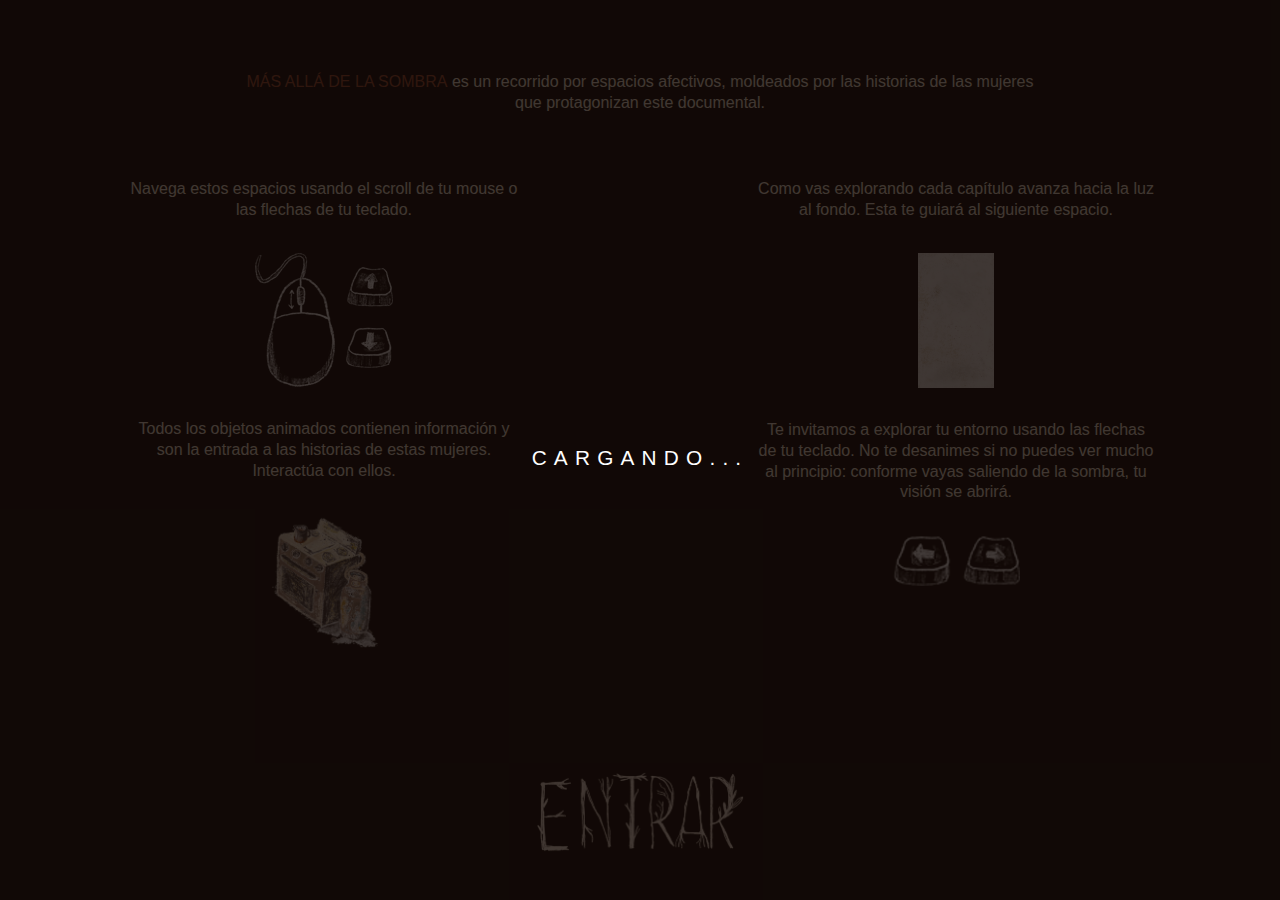
==== madls/index.html @ d893d67e "Add english v and links" ====
<!DOCTYPE html>
<html lang="es">

<head>
	<meta charset="UTF-8" />
	<meta name="viewport" content="width=device-width, initial-scale=1">
	<title>Más allá de la sombra</title>
	<link rel="shortcut icon" href="assets/imgs/favicon.ico" />
	<link rel="stylesheet" href="css/estilos.css?cache=4432431857" type="text/css">
	<!-- <link rel="stylesheet" href="css/pace-theme-big-counter.tmpl.css" type="text/css"> -->
	<script src="js/libs/handlebars-v2.0.0-min.js"></script>

	<meta name="theme-color" content="#592a1a">
	
	<!-- Código Analytics -->
</head>

<body class="js--body" id="masalladelasombra">

	<!-- Intro -->
	<!-- <div class="js--intro full intro">
		<div class="intro__block">
			<div class="intro__img">
				<figure>
					<img src="assets/imgs/img__esc-5--maguey--hover.gif" alt="Más allá de la sombra" class="">
				</figure>
			</div>
			<figcaption class="intro__description">
				<h1 class="intro__title">
					Más allá de la sombra
				</h1>
			</figcaption>
		</div>
		<div class="intro__nav">
			<button class="intro__btn js--intro--btn" data-seccion="instrucciones">
				Español
			</button>
			<a class="intro__btn" href="english.html">
				English
			</a>
		</div>
	</div> -->

	<!-- Intro -->
	<div class="js--intro full oculto atras intro">
	</div>

	<!-- Instrucciones -->
	<div class="js--page full visible page" data-page="instrucciones">
		<div class="instrucciones">
			<div class="instrucciones__bloque">
				<p><span class="instrucciones__titulo">MÁS ALLÁ DE LA SOMBRA</span> es un recorrido por espacios afectivos, moldeados por las historias de las mujeres que protagonizan este documental.</p>
			</div>
			<div class="instrucciones__bloque instrucciones__bloque--mitad">
				<p>Navega estos espacios usando el scroll de tu mouse o las flechas de tu teclado.</p>
				<figure>
					<img src="assets/imgs/img__instruc__mouse--1.png" alt="">
				</figure>
				<p>Todos los objetos animados contienen información y son la entrada a las historias de estas mujeres. Interactúa con ellos.</p>
				<figure>
					<img src="assets/imgs/img__instruc__estufa.gif" alt="">
				</figure>
			</div>
			<div class="instrucciones__bloque instrucciones__bloque--mitad">
				<p>Como vas explorando cada capítulo avanza hacia la luz al fondo. Esta te guiará al siguiente espacio.</p>
				<figure>
					<img src="assets/imgs/img__instruc__luz.gif" alt="">
				</figure>
				<p>Te invitamos a explorar tu entorno usando las flechas de tu teclado. No te desanimes si no puedes ver mucho al principio: conforme vayas saliendo de la sombra, tu visión se abrirá.</p>
				<figure>
					<img src="assets/imgs/img__instruc__mouse--2.png" alt="">
				</figure>
			</div>
			<div class="instrucciones__bloque">
				<button class="instrucciones__cerrar js--intro--btn" data-seccion="prologo">
					<img src="assets/imgs/img__instruc__entrar.png" alt="">
				</button>
			</div>
		</div>
	</div>

	<!-- Interface Escenas -->
	<div class="interface js--interface">
		<button class="inter__btn inter__btn--sound js--inter__btn--sound">
			<img
				src="assets/imgs/icon__sound.png"
				data-mute="assets/imgs/icon__sound.png"
				data-play="assets/imgs/icon__sound--play.png"
				alt="">
		</button>
		<button class="inter__btn inter__btn--fullscreen js--inter__btn--fullscreen">
			<img src="assets/imgs/icon__fullscreen.png" alt="">
		</button>
		<button class="inter__btn inter__btn--menu js--menu__btn">
			<img src="assets/imgs/icon__menu.png" alt="">
		</button>
		<a href="index.html" class="inter__btn inter__btn--logo">
			<img src="assets/imgs/logo--black.png" alt="Más allá de la sombra">
		</a>
	</div>
	
	<!-- Prólogo -->
	<div class="js--page full page" data-page="prologo">
		<div class="prologo js--escena" data-scena="prologo">
			<div class="prologo__slide js--prologo__slide" prologo-slide="1">
				<!-- <div class="prologo__bg">
					<video src="assets/videos/prologo.mp4" preload class="js--prologo__video"></video>
				</div> -->
				<div class="prologo__slide--1">
					<div class="prologo__slide__container">
						<div class="">
							<p class="prologo__title">
								Queride visitante
							</p>
							<p>Este documental es una experiencia inmersiva centrada en las historias de diez mujeres que han vivido y sobrevivido a la violencia de género en México. Dividido en capítulos, nos adentramos en el tejido mismo de sus experiencias, examinando los factores influyentes que dieron forma a sus trayectorias y desarrollaron su inquebrantable resistencia.</p>
						</div>
						<div class="">
							<p>Estas historias resuenan con urgencia en el contexto de la corrupción sistemática, los desafíos implacables planteados por el COVID-19, y las tasas alarmantemente altas de violencia de género. Elaborado en colaboración con estas valientes mujeres, nuestro documental se atreve a romper las ideas preconcebidas, evocando una <strong>empatía radical, fomentando la visibilidad y encendiendo un poderoso sentimiento de empoderamiento.</strong></p>
						</div>
					</div>
				</div>
				<div class="prologo__slide--2">
					<div class="prologo__slide__container">
						<p class="prologo__p--big">
							En México,
						</p>
						<p>
							la lucha contra la violencia de género es histórica. Con más de 11 mujeres asesinadas diariamente, el sistema jurídico ha demostrado ser incapaz de enfrentar este problema. La normalización de la violencia ha dejado a las mujeres vulnerables, sin que los perpetradores sean responsabilizados.
						</p>
					</div>
				</div>
				<div class="prologo__slide--3">
					<div class="prologo__slide__container">
						<p>
							Una incansable lucha feminista se ha estado construyendo durante décadas, pero alcanzó su punto máximo el 8 de marzo de 2020, cuando más de 80,000 mujeres salieron a las calles en protestaron por la violencia de género y el machismo estructural. Sin embargo, justo cuando este movimiento ganaba fuerza, surgió una nueva crisis: la pandemia del COVID-19.
						</p>
					</div>
				</div>
				<div class="prologo__slide--4">
					<div class="prologo__slide__container">
						<p>
							Las medidas de austeridad durante la pandemia afectaron a los cuidadores familiares, en su mayoría mujeres, aumentando el trabajo de cuidados y dificultando el acceso a la justicia y los recursos. Esto resultó en una epidemia de violencia de género sin precedentes en 2020.
						</p>
					</div>
				</div>
				<div class="prologo__slide--5">
					<div class="prologo__slide__container">
						<p>
							Estas son las historias de diez mujeres de diferentes partes de México. Sus testimonios comparten sus experiencias de violencia de género y resiliencia, desde su infancia hasta el presente. A pesar de los desafíos, estas mujeres se niegan a ser silenciadas y luchan por un futuro mejor para ellas y sus comunidades.
						</p>
					</div>
				</div>
				<button class="page__cerrar js--prologo--btn_skip oculto">
					Saltar Prólogo
				</button>
			</div>
		</div>
	</div>

	<!-- Video -->
	<div class="js--trailer full page" data-page="trailer">
		<div class="trailer">
			<!-- <button class="page__cerrar js--trailer--btn_video">
				Saltar trailer
			</button>
			<iframe src="https://player.vimeo.com/video/884644939?h=81514952c6&title=0&byline=0&portrait=0" width="100%" height="100%" frameborder="0" allow="autoplay; fullscreen; picture-in-picture" allowfullscreen id="trailer" class="trailer__video js--trailer__video"></iframe> -->
			<div class="trailer__titulo">
				<img src="assets/imgs/img__titulo--esp.gif">
				<button class="trailer__btn_titulo js--trailer--btn_titulo">
					Capítulo 1
				</button>
			</div>
		</div>
	</div>
	 
	<!-- Regresar " oculto " cuando se muestren las demás secciones -->
	<div id="interactivo" class="js--interactivo interactivo oculto">
		<section class="body" data-scena="ep_one">
			<!-- Quitar " visible " cuando se muestren las demás secciones -->
			<!-- Episode One -->
			<div class="scene js--escena" data-scena="ep_one">
				<div class="esc-1--front"></div>
				<div class="esc-1--floor"></div>

				<!-- img__esc-1--puerta -->
				<figure class="imagen js--imagen imagen--esc-1--puerta">
					<button class="">
						<img
							src="assets/imgs/img__esc-1--puerta.gif"
							class=""
							>
					</button>
				</figure>
				<!-- Btn salida -->
				<button class="imagen imagen--esc-1--exit js--escene--exit"
					data-sound="ep_one_cortinas"
					data-scena="ep_two"
				></button>
				<!--  -->

				<!-- img__esc-1--religion -->
				<figure class="imagen js--imagen imagen--esc-1--religion">
					<button
						class="js--btn"
						data-modal="esc-1--religion"
						data-tooltip="esc-1--religion">
						<img
							src="assets/imgs/img__esc-1--religion.gif"
							data-fijo="assets/imgs/img__esc-1--religion.gif"
							data-hover="assets/imgs/img__esc-1--religion--hover.gif"
							class="js--gif"
							data-sound="ep_one_grieta"
							>
					</button>
				</figure>
				<!-- img__esc-1--zapatos -->
				<figure class="imagen js--imagen imagen--esc-1--zapatos">
					<button class="">
						<img
							src="assets/imgs/img__esc-1--zapatos.png"
							class=""
							>
					</button>
				</figure>
				<!-- img__esc-1--botella-rota -->
				<figure class="imagen js--imagen imagen--esc-1--botella-rota">
					<button class="">
						<img
							src="assets/imgs/img__esc-1--botella-rota.png"
							class=""
							>
					</button>
				</figure>
				<!-- img__esc-1--estufa -->
				<figure class="imagen js--imagen imagen--esc-1--estufa">
					<button
						class="js--btn"
						data-modal="esc-1--prueba"
						data-tooltip="esc-1--estufa">
						<img
							src="assets/imgs/img__esc-1--estufa.gif"
							data-fijo="assets/imgs/img__esc-1--estufa.gif"
							data-hover="assets/imgs/img__esc-1--estufa--hover.gif"
							class="js--gif"
							data-sound="ep_one_fuego"
							>
					</button>
				</figure>
				<!-- img__esc-1--muneca -->
				<figure class="imagen js--imagen imagen--esc-1--muneca">
					<button
						class="js--btn"
						data-modal="esc-1--muneca"
						data-tooltip="esc-1--muneca">
						<img
							src="assets/imgs/img__esc-1--muneca.gif"
							data-fijo="assets/imgs/img__esc-1--muneca.gif"
							data-hover="assets/imgs/img__esc-1--muneca--hover.gif"
							class="js--gif"
							data-sound="ep_one_muneca"
							>
					</button>
				</figure>
				<!-- img__esc-1--silla
				<figure class="imagen js--imagen imagen--esc-1--silla">
					<button class="">
						<img
							src="assets/imgs/img__esc-1--silla.png"
							class=""
							>
					</button>
				</figure> -->
				<!-- img__esc-1--carritos -->
				<figure class="imagen js--imagen imagen--esc-1--carritos">
					<button class="">
						<img
							src="assets/imgs/img__esc-1--carritos.png"
							class=""
							>
					</button>
				</figure>
				<!-- img__esc-1--mesa -->
				<figure class="imagen js--imagen imagen--esc-1--mesa">
					<button class="">
						<img
							src="assets/imgs/img__esc-1--mesa.png"
							class=""
							>
					</button>
				</figure>
				<!-- img__esc-1--foco -->
				<figure class="imagen js--imagen imagen--esc-1--foco">
					<button class="">
						<img
							src="assets/imgs/img__esc-1--foco.png"
							class=""
							>
					</button>
				</figure>
				<!-- img__esc-1--botellas -->
				<figure class="imagen js--imagen imagen--esc-1--botellas">
					<button
						class="js--btn"
						data-modal="esc-1--botellas"
						data-tooltip="esc-1--botellas">
						<img
							src="assets/imgs/img__esc-1--botellas.gif"
							data-fijo="assets/imgs/img__esc-1--botellas.gif"
							data-hover="assets/imgs/img__esc-1--botellas--hover.gif"
							class="js--gif"
							data-sound="ep_one_copa"
							>
					</button>
				</figure>
				<!-- img__esc-1--jarron -->
				<figure class="imagen js--imagen imagen--esc-1--jarron">
					<button class="">
						<img
							src="assets/imgs/img__esc-1--jarron.png"
							class=""
							>
					</button>
				</figure>

				<div class="esc-1--ceiling"></div>
				<div class="esc-1--wall-left"></div>
				<div class="esc-1--wall-right"></div>
				<div class="esc-1--background-left"></div>
				<!-- Intro de la escena -->
				<button class="esc-1--intro scene__intro js--btn"
					data-tooltip="esc-1--ep_one"
					data-sound="ep_one_cortinas"
				>
					<img
						src="assets/imgs/img__esc-1--cortina.gif"
						class=""
						>
				</button>
				<!--  -->
				<div class="esc-1--cover scene__cover visible">
					<figure class="scene__cover__container">
						<img src="assets/imgs/img__esc-1--muneca--hover.gif" alt="">
						<figcaption>
							<h2 class="scene__title">
								Infancia y violencia intrafamiliar
							</h2>
							<p class="scene__description">
								
							</p>
						</figcaption>
					</figure>
				</div>
			</div>
			<!-- Episode Two -->
			<div class="scene js--escena" data-scena="ep_two">
				<div class="esc-2--front"></div>
				<div class="esc-2--floor"></div>

				<!-- Btn salida -->
				<button class="imagen imagen--esc-2--exit js--escene--exit"
					data-sound="ep_two_cortinas"
					data-scena="ep_three"
				></button>
				<!--  -->

				<!-- img__esc-2--cama -->
				<figure class="imagen js--imagen imagen--esc-2--cama">
					<button class="">
						<img
							src="assets/imgs/img__esc-2--cama-arriba.png"
							class=""
							>
					</button>
				</figure>
				<!-- img__esc-2--ropa_1
				<figure class="imagen js--imagen imagen--esc-2--ropa_1">
					<button class="">
						<img
							src="assets/imgs/img__esc-2--ropa_1.png"
							class=""
							>
					</button>
				</figure> -->
				<!-- img__esc-2--cama-frente -->
				<figure class="imagen js--imagen imagen--esc-2--cama-frente">
					<button class="">
						<img
							src="assets/imgs/img__esc-2--cama-frente.png"
							class=""
							>
					</button>
				</figure>
				<!-- img__esc-2--cama-cojines -->
				<figure class="imagen js--imagen imagen--esc-2--cama-cojines">
					<button class="">
						<img
							src="assets/imgs/img__esc-2--cama-cojines.png"
							class=""
							>
					</button>
				</figure>
				<!-- img__esc-2--cama-cojines-1 -->
				<figure class="imagen js--imagen imagen--esc-2--cama-cojines-1">
					<button class="">
						<img
							src="assets/imgs/img__esc-2--cama-cojines-1.png"
							class=""
							>
					</button>
				</figure>
				<!-- img__esc-2--mesa--1 -->
				<figure class="imagen js--imagen imagen--esc-2--mesa--1">
					<button class="">
						<img
							src="assets/imgs/img__esc-2--mesa--1.png"
							class=""
							>
					</button>
				</figure>
				<!-- img__esc-2--mesa--2 -->
				<figure class="imagen js--imagen imagen--esc-2--mesa--2">
					<button class="">
						<img
							src="assets/imgs/img__esc-2--mesa--2.png"
							class=""
							>
					</button>
				</figure>

				<!-- img__esc-2--cortina -->
				<figure class="imagen js--imagen imagen--esc-2--cortina">
					<button
						class="js--btn"
						data-modal="esc-1--prueba"
						data-tooltip="esc-2--espectadores">
						<img
							src="assets/imgs/img__esc-2--cortina.gif"
							data-fijo="assets/imgs/img__esc-2--cortina.gif"
							data-hover="assets/imgs/img__esc-2--cortina--hover.gif"
							class="js--gif"
							data-sound="ep_two_cortina"
							>
					</button>
				</figure>

				<!-- img__esc-2--celular -->
				<figure class="imagen js--imagen imagen--esc-2--celular">
					<button
						class="js--btn"
						data-modal="esc-1--prueba"
						data-tooltip="esc-2--celotipia">
						<img
							src="assets/imgs/img__esc-2--celular.gif"
							data-fijo="assets/imgs/img__esc-2--celular.gif"
							data-hover="assets/imgs/img__esc-2--celular--hover.gif"
							class="js--gif"
							data-sound="ep_two_celular"
							>
					</button>
				</figure>
				<!-- img__esc-2--cristo -->
				<figure class="imagen js--imagen imagen--esc-2--cristo">
					<button
						class="js--btn"
						data-modal="esc-1--prueba"
						data-tooltip="esc-2--religion">
						<img
							src="assets/imgs/img__esc-2--cristo.gif"
							data-fijo="assets/imgs/img__esc-2--cristo.gif"
							data-hover="assets/imgs/img__esc-2--cristo--hover.gif"
							class="js--gif"
							data-sound="ep_two_cristo"
							>
					</button>
				</figure>
				<!-- img__esc-2--cuna -->
				<figure class="imagen js--imagen imagen--esc-2--cuna">
					<button
						class="js--btn"
						data-modal="esc-1--prueba"
						data-tooltip="esc-2--hijes">
						<img
							src="assets/imgs/img__esc-2--cuna.gif"
							data-fijo="assets/imgs/img__esc-2--cuna.gif"
							data-hover="assets/imgs/img__esc-2--cuna--hover.gif"
							class="js--gif"
							data-sound="ep_two_cuna"
							>
					</button>
				</figure>
				<!-- img__esc-2--plancha -->
				<figure class="imagen js--imagen imagen--esc-2--plancha">
					<button
						class="js--btn"
						data-modal="esc-1--prueba"
						data-tooltip="esc-2--roles">
						<img
							src="assets/imgs/img__esc-2--plancha.gif"
							data-fijo="assets/imgs/img__esc-2--plancha.gif"
							data-hover="assets/imgs/img__esc-2--plancha--hover.gif"
							class="js--gif"
							data-sound="ep_two_plancha"
							>
					</button>
				</figure>
				<!-- img__esc-2--tocador -->
				<figure class="imagen js--imagen imagen--esc-2--tocador">
					<button
						class="js--btn"
						data-modal="esc-1--prueba"
						data-tooltip="esc-2--autoestima">
						<img
							src="assets/imgs/img__esc-2--tocador.gif"
							data-fijo="assets/imgs/img__esc-2--tocador.gif"
							data-hover="assets/imgs/img__esc-2--tocador--hover.gif"
							class="js--gif"
							data-sound="ep_two_espejo"
							>
					</button>
				</figure>

				<!-- img__esc-2--ventlador -->
				<!-- Intro de la escena -->
				<figure class="imagen js--imagen imagen--esc-2--ventlador">
					<button class="js--btn"
						data-tooltip="esc-2--ep_two"
						data-sound="">
						<img
							src="assets/imgs/img__esc-2--ventlador.gif"
							class=""
							>
					</button>
				</figure>

				<div class="esc-2--ceiling"></div>
				<div class="esc-2--wall-left"></div>
				<div class="esc-2--wall-right"></div>
				<div class="esc-2--background-left"></div>
				<!--  -->
				<div class="esc-2--cover scene__cover visible">
					<button class="page__cerrar js--escene--exit" data-scena="ep_one">
						Regresar
					</button>
					<figure class="scene__cover__container">
						<img src="assets/imgs/img__esc-2--celular.gif" alt="">
						<figcaption>
							<h2 class="scene__title">
								Violencia en la pareja
							</h2>
						</figcaption>
					</figure>
				</div>
			</div>
			<!-- Episode Three -->
			<div class="scene js--escena" data-scena="ep_three">
				<div class="esc-3--background-front"></div>
				<div class="esc-3--front"></div>
				<div class="esc-3--floor"></div>

				<!-- Btn salida -->
				<button class="imagen imagen--esc-3--exit js--escene--exit"
					data-sound=""
					data-scena="ep_four"
				></button>
				<!--  -->
				
				<!-- img__esc-3--tribuna-patas -->
				<figure class="imagen js--imagen imagen--esc-3--tribuna-patas">
					<button class="">
						<img
							src="assets/imgs/img__esc-3--tribuna-patas.jpg"
							class=""
							>
					</button>
				</figure>
				<!-- img__esc-3--catre_lado -->
				<figure class="imagen js--imagen imagen--esc-3--catre_lado">
					<button class="">
						<img
							src="assets/imgs/img__esc-3--catre_lado.png"
							class=""
							>
					</button>
				</figure>
				<!-- img__esc-3--catre-base -->
				<figure class="imagen js--imagen imagen--esc-3--catre-base">
					<button class="">
						<img
							src="assets/imgs/img__esc-3--catre-base.jpg"
							class=""
							>
					</button>
				</figure>
				<!-- img__esc-3--catre-base1 -->
				<figure class="imagen js--imagen imagen--esc-3--catre-base1">
					<button class="">
						<img
							src="assets/imgs/img__esc-3--catre-base1.png"
							class=""
							>
					</button>
				</figure>

				<!-- img__esc-3--catre_frente
				<figure class="imagen js--imagen imagen--esc-3--catre_frente">
					<button class="">
						<img
							src="assets/imgs/img__esc-3--catre_frente.png"
							class=""
							>
					</button>
				</figure>
				 -->
				<!-- img__esc-3--cojines -->
				<figure class="imagen js--imagen imagen--esc-3--cojines">
					<button class="">
						<img
							src="assets/imgs/img__esc-3--cojines.png"
							class=""
							>
					</button>
				</figure>
				<!-- img__esc-3--escritorio-base -->
				<figure class="imagen js--imagen imagen--esc-3--escritorio-base">
					<button class="">
						<img
							src="assets/imgs/img__esc-3--escritorio-base.jpg"
							class=""
							>
					</button>
				</figure>
				<!-- img__esc-3--escritorio-patas -->
				<figure class="imagen js--imagen imagen--esc-3--escritorio-patas">
					<button class="">
						<img
							src="assets/imgs/img__esc-3--escritorio-patas.png"
							class=""
							>
					</button>
				</figure>
				<!-- img__esc-3--escritorio-patas-1 -->
				<figure class="imagen js--imagen imagen--esc-3--escritorio-patas-1">
					<button class="">
						<img
							src="assets/imgs/img__esc-3--escritorio-patas.png"
							class=""
							>
					</button>
				</figure>
				<!-- img__esc-3--tribuna-base -->
				<figure class="imagen js--imagen imagen--esc-3--tribuna-base">
					<button class="">
						<img
							src="assets/imgs/img__esc-3--tribuna-base.jpg"
							class=""
							>
					</button>
				</figure>
				<!-- img__esc-3--tribuna-frente -->
				<figure class="imagen js--imagen imagen--esc-3--tribuna-frente">
					<button class="">
						<img
							src="assets/imgs/img__esc-3--tribuna-frente.jpg"
							class=""
							>
					</button>
				</figure>

				<!-- img__esc-3--extintor -->
				<figure class="imagen js--imagen imagen--esc-3--extintor">
					<button class="">
						<img
							src="assets/imgs/img__esc-3--extintor.png"
							class=""
							>
					</button>
				</figure>
				<!-- img__esc-3--gaviotas -->
				<figure class="imagen js--imagen imagen--esc-3--gaviotas">
					<button class="">
						<img
							src="assets/imgs/img__esc-3--gaviotas.gif"
							class=""
							>
					</button>
				</figure>
				<!-- img__esc-3--hongos-1 -->
				<figure class="imagen js--imagen imagen--esc-3--hongos-1">
					<button class="">
						<img
							src="assets/imgs/img__esc-3--hongos-1.png"
							class=""
							>
					</button>
				</figure>
				<!-- img__esc-3--hongos-2 -->
				<figure class="imagen js--imagen imagen--esc-3--hongos-2">
					<button class="">
						<img
							src="assets/imgs/img__esc-3--hongos-2.png"
							class=""
							>
					</button>
				</figure>
				<!-- img__esc-3--hongos-3 -->
				<figure class="imagen js--imagen imagen--esc-3--hongos-3">
					<button class="">
						<img
							src="assets/imgs/img__esc-3--hongos-3.png"
							class=""
							>
					</button>
				</figure>
				<!-- img__esc-3--hongos-4 -->
				<figure class="imagen js--imagen imagen--esc-3--hongos-4">
					<button class="">
						<img
							src="assets/imgs/img__esc-3--hongos-4.png"
							class=""
							>
					</button>
				</figure>
				<!-- img__esc-3--hongos-5 -->
				<figure class="imagen js--imagen imagen--esc-3--hongos-5">
					<button class="">
						<img
							src="assets/imgs/img__esc-3--hongos-5.png"
							class=""
							>
					</button>
				</figure>
				<!-- img__esc-3--hongos-6 -->
				<figure class="imagen js--imagen imagen--esc-3--hongos-6">
					<button class="">
						<img
							src="assets/imgs/img__esc-3--hongos-6.png"
							class=""
							>
					</button>
				</figure>
				<!-- img__esc-3--hongos-7 -->
				<figure class="imagen js--imagen imagen--esc-3--hongos-7">
					<button class="">
						<img
							src="assets/imgs/img__esc-3--hongos-7.png"
							class=""
							>
					</button>
				</figure>
				<!-- img__esc-3--hongos-8 -->
				<figure class="imagen js--imagen imagen--esc-3--hongos-8">
					<button class="">
						<img
							src="assets/imgs/img__esc-3--hongos-8.png"
							class=""
							>
					</button>
				</figure>
				<!-- img__esc-3--hongos-9 -->
				<figure class="imagen js--imagen imagen--esc-3--hongos-9">
					<button class="">
						<img
							src="assets/imgs/img__esc-3--hongos-9.png"
							class=""
							>
					</button>
				</figure>
				<!-- img__esc-3--hongos-10 -->
				<figure class="imagen js--imagen imagen--esc-3--hongos-10">
					<button class="">
						<img
							src="assets/imgs/img__esc-3--hongos-10.png"
							class=""
							>
					</button>
				</figure>
				<!-- img__esc-3--hongos-11 -->
				<figure class="imagen js--imagen imagen--esc-3--hongos-11">
					<button class="">
						<img
							src="assets/imgs/img__esc-3--hongos-5.png"
							class=""
							>
					</button>
				</figure>
				<!-- img__esc-3--hongos-12 -->
				<figure class="imagen js--imagen imagen--esc-3--hongos-12">
					<button class="">
						<img
							src="assets/imgs/img__esc-3--hongos-6.png"
							class=""
							>
					</button>
				</figure>
				<!-- img__esc-3--diablito -->
				<figure class="imagen js--imagen imagen--esc-3--diablito">
					<button class="">
						<img
							src="assets/imgs/img__esc-3--diablito.png"
							class=""
							>
					</button>
				</figure>
				<!-- img__esc-3--papeles-cuerda -->
				<figure class="imagen js--imagen imagen--esc-3--papeles-cuerda">
					<button class="">
						<img
							src="assets/imgs/img__esc-3--papeles-cuerda.png"
							class=""
							>
					</button>
				</figure>

				<!-- img__esc-3--alerta -->
				<figure class="imagen js--imagen imagen--esc-3--alerta">
					<button class="js--btn"
						data-tooltip="esc-3--ep_three"
						data-sound="">
						<img
							src="assets/imgs/img__esc-3--alerta.gif"
							class=""
							>
					</button>
				</figure>
				

				<!-- img__esc-3--compu -->
				<figure class="imagen js--imagen imagen--esc-3--compu">
					<button
						class="js--btn"
						data-modal=""
						data-tooltip="esc-3--compu">
						<img
							src="assets/imgs/img__esc-3--compu.gif"
							data-fijo="assets/imgs/img__esc-3--compu.gif"
							data-hover="assets/imgs/img__esc-3--compu--hover.gif"
							class="js--gif"
							data-sound="ep_three_redes_sociales"
							>
					</button>
				</figure>
				<!-- img__esc-3--bolillo -->
				<figure class="imagen js--imagen imagen--esc-3--bolillo">
					<button
						class="js--btn"
						data-modal=""
						data-tooltip="esc-3--bolillo">
						<img
							src="assets/imgs/img__esc-3--bolillo.gif"
							data-fijo="assets/imgs/img__esc-3--bolillo.gif"
							data-hover="assets/imgs/img__esc-3--bolillo--hover.gif"
							class="js--gif"
							data-sound="ep_three_pan"
							>
					</button>
				</figure>
				<!-- img__esc-3--mazo -->
				<figure class="imagen js--imagen imagen--esc-3--mazo">
					<button
						class="js--btn"
						data-modal=""
						data-tooltip="esc-3--mazo">
						<img
							src="assets/imgs/img__esc-3--mazo.gif"
							data-fijo="assets/imgs/img__esc-3--mazo.gif"
							data-hover="assets/imgs/img__esc-3--mazo--hover.gif"
							class="js--gif"
							data-sound="ep_three_mazo"
							>
					</button>
				</figure>
				<!-- img__esc-3--papeles -->
				<figure class="imagen js--imagen imagen--esc-3--papeles">
					<button
						class="js--btn"
						data-modal=""
						data-tooltip="esc-3--papeles">
						<img
							src="assets/imgs/img__esc-3--papeles.gif"
							data-fijo="assets/imgs/img__esc-3--papeles.gif"
							data-hover="assets/imgs/img__esc-3--papeles--hover.gif"
							class="js--gif"
							data-sound="ep_three_billetes"
							>
					</button>
				</figure>
				

				<div class="esc-3--ceiling"></div>
				<div class="esc-3--wall-left"></div>
				<div class="esc-3--wall-right"></div>

				<div class="esc-3--halls-1"></div>
				<div class="esc-3--halls-2"></div>
				<div class="esc-3--halls-3"></div>
				<div class="esc-3--halls-4"></div>
				<div class="esc-3--halls-5"></div>
				<div class="esc-3--halls-6"></div>
				<div class="esc-3--division-left"></div>
				<div class="esc-3--division-right"></div>

				<div class="esc-3--cover scene__cover visible js--esc-3--cover">
					<button class="page__cerrar js--escene--exit" data-scena="ep_two">
						Regresar
					</button>
					<figure class="scene__cover__container">
						<img src="assets/imgs/img__esc-3--mazo.gif" alt="">
						<figcaption>
							<h2 class="scene__title">
								Violencia Institucional
							</h2>
						</figcaption>
					</figure>
				</div>
			</div>
			<!-- Episode Four -->
			<div class="scene js--escena" data-scena="ep_four">
				<div class="esc-4--background-front"></div>
				<div class="esc-4--front"></div>
				<div class="esc-4--floor"></div>

				<!-- Btn salida -->
				<button class="imagen imagen--esc-4--exit js--escene--exit"
					data-sound="ep_four_flores"
					data-scena="ep_five"
				></button>
				<!--  -->
				<!-- img__esc-4--sillas -->
				<figure class="imagen js--imagen imagen--esc-4--sillas">
					<button class="">
						<img
							src="assets/imgs/img__esc-4--sillas.png"
							class=""
							>
					</button>
				</figure>
				<!-- img__esc-4--sillas_1 -->
				<figure class="imagen js--imagen imagen--esc-4--sillas_1">
					<button class="">
						<img
							src="assets/imgs/img__esc-4--sillas_1.png"
							class=""
							>
					</button>
				</figure>
				<!-- img__esc-4--sillas_2 -->
				<figure class="imagen js--imagen imagen--esc-4--sillas_2">
					<button class="">
						<img
							src="assets/imgs/img__esc-4--sillas_2.png"
							class=""
							>
					</button>
				</figure>
				<!-- img__esc-4--sillas_3 -->
				<figure class="imagen js--imagen imagen--esc-4--sillas_3">
					<button class="">
						<img
							src="assets/imgs/img__esc-4--sillas_3.png"
							class=""
							>
					</button>
				</figure>
				<!-- img__esc-4--sillas_4 -->
				<figure class="imagen js--imagen imagen--esc-4--sillas_4">
					<button class="">
						<img
							src="assets/imgs/img__esc-4--sillas_4.png"
							class=""
							>
					</button>
				</figure>

				<!-- img__esc-4--pasto -->
				<figure class="imagen js--imagen imagen--esc-4--pasto">
					<button class="">
						<img
							src="assets/imgs/img__esc-4--pasto.png"
							class=""
							>
					</button>
				</figure>

				<!-- img__esc-4--mesita -->
				<figure class="imagen js--imagen imagen--esc-4--mesita">
					<button class="">
						<img
							src="assets/imgs/img__esc-4--mesita.png"
							class=""
							>
					</button>
				</figure>


				<!-- img__esc-4--arbol -->
				<figure class="imagen js--imagen imagen--esc-4--arbol">
					<button class="js--btn"
						data-tooltip="esc-4--ep_four"
						data-sound="ep_four_arbol">
						<img
							src="assets/imgs/img__esc-4--arbol.gif"
							class=""
							>
					</button>
				</figure>

				<!-- img__esc-4--flores -->
				<figure class="imagen js--imagen imagen--esc-4--flores">
					<button
						class="js--btn"
						data-modal="esc-1--prueba"
						data-tooltip="esc-4--flores">
						<img
							src="assets/imgs/img__esc-4--flores.gif"
							data-fijo="assets/imgs/img__esc-4--flores.gif"
							data-hover="assets/imgs/img__esc-4--flores--hover.gif"
							class="js--gif"
							data-sound="ep_four_flores"
							>
					</button>
				</figure>
				<!-- img__esc-4--globos -->
				<figure class="imagen js--imagen imagen--esc-4--globos">
					<button
						class="js--btn"
						data-modal="esc-1--prueba"
						data-tooltip="esc-4--globos">
						<img
							src="assets/imgs/img__esc-4--globos.gif"
							data-fijo="assets/imgs/img__esc-4--globos.gif"
							data-hover="assets/imgs/img__esc-4--globos--hover.gif"
							class="js--gif"
							data-sound="ep_four_globo"
							>
					</button>
				</figure>
				<!-- img__esc-4--papel -->
				<figure class="imagen js--imagen imagen--esc-4--papel">
					<button
						class="js--btn"
						data-modal="esc-1--prueba"
						data-tooltip="esc-4--papel">
						<img
							src="assets/imgs/img__esc-4--papel.gif"
							data-fijo="assets/imgs/img__esc-4--papel.gif"
							data-hover="assets/imgs/img__esc-4--papel--hover.gif"
							class="js--gif"
							data-sound="ep_four_papel"
							>
					</button>
				</figure>
				<!-- img__esc-4--quetzal -->
				<figure class="imagen js--imagen imagen--esc-4--quetzal">
					<button
						class="js--btn"
						data-modal="esc-1--prueba"
						data-tooltip="esc-4--quetzal">
						<img
							src="assets/imgs/img__esc-4--quetzal.gif"
							data-fijo="assets/imgs/img__esc-4--quetzal.gif"
							data-hover="assets/imgs/img__esc-4--quetzal--hover.gif"
							class="js--gif"
							data-sound="ep_four_quetzal"
							>
					</button>
				</figure>

				<div class="esc-4--background-right"></div>
				<div class="esc-4--ceiling"></div>
				<div class="esc-4--wall-left"></div>
				<div class="esc-4--wall-right"></div>

				<div class="esc-4--cover scene__cover visible js--esc-4--cover">
					<button class="page__cerrar js--escene--exit" data-scena="ep_three">
						Regresar
					</button>
					<figure class="scene__cover__container">
						<img src="assets/imgs/img__esc-4--globos.gif" alt="">
						<figcaption>
							<h2 class="scene__title">
								SISTEMAS ORGANIZADOS DE APOYO INSTITUCIONAL
							</h2>
						</figcaption>
					</figure>
				</div>
			</div>
			<!-- Episode Five -->
			<div class="scene js--escena" data-scena="ep_five">
				<div class="esc-5--background-front"></div>
				<div class="esc-5--front"></div>
				<div class="esc-5--floor"></div>

				<!-- Btn salida -->
				<!--  -->
				<button class="imagen imagen--esc-5--exit js--escene--exit"
					data-sound="ep_five_cortinas"
					data-scena="ep_six"
				></button>
				<!-- <a class="imagen imagen--esc-5--exit" href="index.html"></a> -->
				<!--  -->

				<!-- img__esc-5--fogata -->
				<figure class="imagen js--imagen imagen--esc-5--fogata">
					<button class="js--btn"
						data-tooltip="esc-5--ep_five"
						data-sound="ep_five_fogata">
						<img
							src="assets/imgs/img__esc-5--fogata.gif"
							class=""
							>
					</button>
				</figure>
				<!-- img__esc-5--fogata-chispas -->
				<figure class="imagen js--imagen imagen--esc-5--fogata-chispas">
					<button class="">
						<img
							src="assets/imgs/img__esc-5--fogata-chispas.gif"
							class=""
							>
					</button>
				</figure>
				<!-- img__esc-5--piedras -->
				<figure class="imagen js--imagen imagen--esc-5--piedras js--temazcal temazcal">
					<button class="">
						<img
							src="assets/imgs/img__esc-5--piedras.png"
							class=""
							>
					</button>
				</figure>
				<!-- img__esc-5--tarot -->
				<figure class="imagen js--imagen imagen--esc-5--tarot js--temazcal temazcal">
					<button class="">
						<img
							src="assets/imgs/img__esc-5--tarot.png"
							class=""
							>
					</button>
				</figure>
				<!-- img__esc-5--veg_cent-1 -->
				<figure class="imagen js--imagen imagen--esc-5--veg_cent-1">
					<button class="">
						<img
							src="assets/imgs/img__esc-5--veg_cent-1.png"
							class=""
							>
					</button>
				</figure>
				<!-- img__esc-5--veg_cent-2 -->
				<figure class="imagen js--imagen imagen--esc-5--veg_cent-2">
					<button class="">
						<img
							src="assets/imgs/img__esc-5--veg_cent-2.png"
							class=""
							>
					</button>
				</figure>
				<!-- img__esc-5--veg_cent-3 -->
				<figure class="imagen js--imagen imagen--esc-5--veg_cent-3">
					<button class="">
						<img
							src="assets/imgs/img__esc-5--veg_cent-3.png"
							class=""
							>
					</button>
				</figure>
				<!-- img__esc-5--veg_cent-4 -->
				<figure class="imagen js--imagen imagen--esc-5--veg_cent-4">
					<button class="">
						<img
							src="assets/imgs/img__esc-5--veg_cent-4.png"
							class=""
							>
					</button>
				</figure>
				<!-- img__esc-5--veg_der-1 -->
				<figure class="imagen js--imagen imagen--esc-5--veg_der-1">
					<button class="">
						<img
							src="assets/imgs/img__esc-5--veg_der-1.png"
							class=""
							>
					</button>
				</figure>
				<!-- img__esc-5--veg_der-2 -->
				<figure class="imagen js--imagen imagen--esc-5--veg_der-2">
					<button class="">
						<img
							src="assets/imgs/img__esc-5--veg_der-2.png"
							class=""
							>
					</button>
				</figure>
				<!-- img__esc-5--veg_izq-1 -->
				<figure class="imagen js--imagen imagen--esc-5--veg_izq-1">
					<button class="">
						<img
							src="assets/imgs/img__esc-5--veg_izq-1.png"
							class=""
							>
					</button>
				</figure>
				<!-- img__esc-5--veg_izq-2 -->
				<figure class="imagen js--imagen imagen--esc-5--veg_izq-2">
					<button class="">
						<img
							src="assets/imgs/img__esc-5--veg_izq-2.png"
							class=""
							>
					</button>
				</figure>
				<!-- img__esc-5--veg_izq-3 -->
				<figure class="imagen js--imagen imagen--esc-5--veg_izq-3">
					<button class="">
						<img
							src="assets/imgs/img__esc-5--veg_izq-3.png"
							class=""
							>
					</button>
				</figure>
				<!-- img__esc-5--veg-3 -->
				<figure class="imagen js--imagen imagen--esc-5--veg-3">
					<button class="">
						<img
							src="assets/imgs/img__esc-5--veg-3.png"
							class=""
							>
					</button>
				</figure>
				<!-- img__esc-5--veg-4 -->
				<figure class="imagen js--imagen imagen--esc-5--veg-4">
					<button class="">
						<img
							src="assets/imgs/img__esc-5--veg-4.png"
							class=""
							>
					</button>
				</figure>

				<!-- img__esc-5--luciernaga_1 -->
				<figure class="imagen js--imagen imagen--esc-5--luciernaga_1">
					<button class="">
						<img
							src="assets/imgs/img__esc-5--luciernaga_1.gif"
							class=""
							>
					</button>
				</figure>
				<!-- img__esc-5--luciernaga_2 -->
				<figure class="imagen js--imagen imagen--esc-5--luciernaga_2">
					<button class="">
						<img
							src="assets/imgs/img__esc-5--luciernaga_2.gif"
							class=""
							>
					</button>
				</figure>
				<!-- img__esc-5--luciernaga_3 -->
				<figure class="imagen js--imagen imagen--esc-5--luciernaga_3">
					<button class="">
						<img
							src="assets/imgs/img__esc-5--luciernaga_3.gif"
							class=""
							>
					</button>
				</figure>
				<!-- img__esc-5--luciernaga_4 -->
				<figure class="imagen js--imagen imagen--esc-5--luciernaga_4">
					<button class="">
						<img
							src="assets/imgs/img__esc-5--luciernaga_4.gif"
							class=""
							>
					</button>
				</figure>
				<!-- img__esc-5--palomas -->
				<figure class="imagen js--imagen imagen--esc-5--palomas js--temazcal temazcal">
					<button class="">
						<img
							src="assets/imgs/img__esc-5--palomas.png"
							class=""
							>
					</button>
				</figure>
				<!-- img__esc-5--pasto_1 -->
				<figure class="imagen js--imagen imagen--esc-5--pasto_1">
					<button class="">
						<img
							src="assets/imgs/img__esc-5--pasto_1.png"
							class=""
							>
					</button>
				</figure>
				<!-- img__esc-5--pasto_2 -->
				<figure class="imagen js--imagen imagen--esc-5--pasto_2">
					<button class="">
						<img
							src="assets/imgs/img__esc-5--pasto_2.png"
							class=""
							>
					</button>
				</figure>
				<!-- img__esc-5--pasto_3 -->
				<figure class="imagen js--imagen imagen--esc-5--pasto_3">
					<button class="">
						<img
							src="assets/imgs/img__esc-5--pasto_3.png"
							class=""
							>
					</button>
				</figure>
				<!-- img__esc-5--pasto_4 -->
				<figure class="imagen js--imagen imagen--esc-5--pasto_4">
					<button class="">
						<img
							src="assets/imgs/img__esc-5--pasto_4.png"
							class=""
							>
					</button>
				</figure>

				<!-- img__esc-5--constelacion -->
				<figure class="imagen js--imagen imagen--esc-5--constelacion">
					<button
						class="js--btn"
						data-modal="esc-1--prueba"
						data-tooltip="esc-5--constelacion">
						<img
							src="assets/imgs/img__esc-5--constelacion.gif"
							data-fijo="assets/imgs/img__esc-5--constelacion.gif"
							data-hover="assets/imgs/img__esc-5--constelacion--hover.gif"
							class="js--gif"
							data-sound="ep_five_constelacion"
							>
					</button>
				</figure>

				<!-- img__esc-5--maguey -->
				<figure class="imagen js--imagen imagen--esc-5--maguey">
					<button
						class="js--btn"
						data-modal="esc-1--prueba"
						data-tooltip="esc-5--maguey">
						<img
							src="assets/imgs/img__esc-5--maguey.gif"
							data-fijo="assets/imgs/img__esc-5--maguey.gif"
							data-hover="assets/imgs/img__esc-5--maguey--hover.gif"
							class="js--gif"
							data-sound="ep_five_maguey"
							>
					</button>
				</figure>

				<!-- img__esc-5--maices -->
				<figure class="imagen js--imagen imagen--esc-5--maices js--temazcal temazcal">
					<button
						class="js--btn"
						data-modal="esc-1--prueba"
						data-tooltip="esc-5--maices">
						<img
							src="assets/imgs/img__esc-5--maices.gif"
							data-fijo="assets/imgs/img__esc-5--maices.gif"
							data-hover="assets/imgs/img__esc-5--maices--hover.gif"
							class="js--gif"
							data-sound="ep_five_maiz"
							>
					</button>
				</figure>

				<!-- img__esc-5--sapo -->
				<figure class="imagen js--imagen imagen--esc-5--sapo">
					<button
						class="js--btn"
						data-modal="esc-5--sapo"
						data-tooltip="esc-5--sapo">
						<img
							src="assets/imgs/img__esc-5--sapo.gif"
							data-fijo="assets/imgs/img__esc-5--sapo.gif"
							data-hover="assets/imgs/img__esc-5--sapo--hover.gif"
							class="js--gif"
							data-sound="ep_five_rana"
							>
					</button>
				</figure>

				<!-- img__esc-5--veladora -->
				<figure class="imagen js--imagen imagen--esc-5--veladora js--temazcal temazcal">
					<button
						class="js--btn"
						data-modal="esc-1--prueba"
						data-tooltip="esc-5--veladora">
						<img
							src="assets/imgs/img__esc-5--veladora.gif"
							data-fijo="assets/imgs/img__esc-5--veladora.gif"
							data-hover="assets/imgs/img__esc-5--veladora--hover.gif"
							class="js--gif"
							data-sound="ep_five_vela"
							>
					</button>
				</figure>


				<div class="esc-5--temazcal-front js--temazcal-entrada visible"></div>
				<div class="esc-5--temazcal-back js--temazcal"></div>
				<div class="esc-5--temazcal-wall-left js--temazcal"></div>
				<div class="esc-5--temazcal-wall-right js--temazcal"></div>
				<div class="esc-5--temazcal-wall-left-2 js--temazcal"></div>
				<div class="esc-5--temazcal-wall-right-2 js--temazcal"></div>
				<div class="esc-5--temazcal-floor js--temazcal"></div>
				<div class="esc-5--temazcal-ceiling js--temazcal"></div>

				<div class="esc-5--ceiling"></div>
				<div class="esc-5--wall-left"></div>
				<div class="esc-5--wall-right"></div>
				<div class="esc-5--wall-left-2"></div>
				<div class="esc-5--wall-right-2"></div>
				<!--  -->
				<div class="esc-5--cover scene__cover visible js--esc-5--cover">
					<button class="page__cerrar js--escene--exit" data-scena="ep_four">
						Regresar
					</button>
					<figure class="scene__cover__container">
						<img src="assets/imgs/img__esc-5--maguey.gif" alt="">
						<figcaption>
							<h2 class="scene__title">
								PRÁCTICAS DE SANACIÓN
							</h2>
						</figcaption>
					</figure>
				</div>
			</div>
			<!-- Episode Six -->
			<div class="scene js--escena" data-scena="ep_six">
				<div class="esc-6--background-front"></div>
				<div class="esc-6--front"></div>
				<div class="esc-6--back"></div>
				<div class="esc-6--floor"></div>

				<!-- img__esc-6--arbol -->
				<figure class="imagen js--imagen imagen--esc-6--arbol">
					<button
						class="js--btn"
						data-modal="esc-1--prueba"
						data-tooltip="esc-6--arbol">
						<img
							src="assets/imgs/img__esc-6--arbol.gif"
							data-fijo="assets/imgs/img__esc-6--arbol.gif"
							data-hover="assets/imgs/img__esc-6--arbol--hover.gif"
							class="js--gif"
							data-sound="ep_six_rama"
							>
					</button>
				</figure>

				<!-- img__esc-6--arbol-1 -->
				<figure class="imagen js--imagen imagen--esc-6--arbol-1">
					<button class="">
						<img
							src="assets/imgs/img__esc-6--arbol-1.png"
							class=""
							>
					</button>
				</figure>
				<!-- img__esc-6--arbol-2 -->
				<figure class="imagen js--imagen imagen--esc-6--arbol-2">
					<button class="">
						<img
							src="assets/imgs/img__esc-6--arbol-2.webp"
							class=""
							>
					</button>
				</figure>
				<!-- img__esc-6--arbol-3 -->
				<figure class="imagen js--imagen imagen--esc-6--arbol-3">
					<button class="">
						<img
							src="assets/imgs/img__esc-6--arbol-3.png"
							class=""
							>
					</button>
				</figure>
				<!-- img__esc-6--arbusto -->
				<figure class="imagen js--imagen imagen--esc-6--arbusto">
					<button
						class="js--btn"
						data-modal="esc-1--prueba"
						data-tooltip="esc-6--arbusto">
						<img
							src="assets/imgs/img__esc-6--arbusto.gif"
							data-fijo="assets/imgs/img__esc-6--arbusto.gif"
							data-hover="assets/imgs/img__esc-6--arbusto--hover.gif"
							class="js--gif"
							data-sound="ep_six_arbusto"
							>
					</button>
				</figure>
				<!-- img__esc-6--aves -->
				<figure class="imagen js--imagen imagen--esc-6--aves">
					<button
						class="js--btn"
						data-modal="esc-1--prueba"
						data-tooltip="esc-6--aves">
						<img
							src="assets/imgs/img__esc-6--aves.gif"
							data-fijo="assets/imgs/img__esc-6--aves.gif"
							data-hover="assets/imgs/img__esc-6--aves--hover.gif"
							class="js--gif"
							data-sound="ep_six_ave_de_papel"
							>
					</button>
				</figure>
				<!-- img__esc-6--balcon-mujeres -->
				<figure class="imagen js--imagen imagen--esc-6--balcon-mujeres">
					<button
						class="js--btn"
						data-modal="esc-1--prueba"
						data-tooltip="esc-6--balcon">
						<img
							src="assets/imgs/img__esc-6--balcon-mujeres.gif"
							data-fijo="assets/imgs/img__esc-6--balcon-mujeres.gif"
							data-hover="assets/imgs/img__esc-6--trueno--hover.gif"
							class="js--gif"
							data-sound="ep_six_balcon"
							>
					</button>
				</figure>
				<!-- img__esc-6--aves-2 -->
				<figure class="imagen js--imagen imagen--esc-6--aves-2">
					<button class="">
						<img
							src="assets/imgs/img__esc-6--aves-2.gif"
							class=""
							>
					</button>
				</figure>

				<!-- img__esc-6--flores -->
				<figure class="imagen js--imagen imagen--esc-6--flores">
					<button class="js--btn"
						data-tooltip="esc-6--ep_six">
						<img
							src="assets/imgs/img__esc-6--flores.gif"
							class=""
							>
					</button>
				</figure>

				<!-- img__esc-6--luz-danzante -->
				<figure class="imagen js--imagen imagen--esc-6--luz-danzante">
					<button
						class="js--btn js--escene--exit"
						data-tooltip="esc-6--luz-danzante"
						data-scena="ep_one">
						<img
							src="assets/imgs/img__esc-6--luz-danzante.gif"
							class=""
							>
					</button>
				</figure>

				<div class="esc-6--ceiling"></div>
				<div class="esc-6--wall-left"></div>
				<div class="esc-6--wall-right"></div>
				<div class="esc-6--wall-left-2"></div>
				<div class="esc-6--wall-right-2"></div>
				<div class="esc-6--wall-left-3"></div>
				<div class="esc-6--wall-right-3"></div>
				<!-- <div class="esc-6--wall-left-4"></div>
				<div class="esc-6--wall-right-4"></div> -->
				<!--  -->
				<div class="esc-6--cover scene__cover visible js--esc-6--cover">
					<button class="page__cerrar js--escene--exit" data-scena="ep_five">
						Regresar
					</button>
					<figure class="scene__cover__container">
						<img src="assets/imgs/img__esc-6--arbol--hover.gif" alt="">
						<figcaption>
							<h2 class="scene__title">
								Más allá de la sombra
							</h2>
						</figcaption>
					</figure>
				</div>
			</div>
		</section>
		<!-- Modales Textos Episode One -->
		<div class="scene__intro__modal js--tooltip__modal" data-tooltip="esc-1--ep_one">
			<p>La violencia de género es un problema social condicionado por estructuras y normas de poder, que van más allá de las patologías individuales. Los relatos personales de las mujeres que se muestran en este capítulo ilustran cómo las prácticas culturales e institucionales dentro de la unidad familiar perpetúan y normalizan la violencia de género. Estas historias, proporcionan una comprensión más profunda del persistente impacto de una infancia violenta y su relación con la violencia de género en la adultez. En concreto, la exposición temprana a la violencia provoca profundos efectos psicológicos, que conducen a sentimientos perdurables de vergüenza, culpa e impotencia. Estas consecuencias aumentan la vulnerabilidad que las mujeres tienen hacia futuros comportamientos abusivos, merman la capacidad de reconocer y responder al abuso, y generan barreras para buscar ayuda y apoyo. Los relatos subrayan cuatro temas recurrentes: el papel de la educación religiosa en la perpetuación de la culpabilización de las víctimas, las repercusiones de la fragmentación familiar y el alcoholismo, el proceso de socialización en torno a los roles de género y la desconcertante normalización de la violencia en la sociedad.</p>
		</div>
		<div class="scene__intro__logline js--tooltip__modal" data-tooltip="esc-1--religion">
			<h3 class="modal__title">RELIGIÓN</h3>
			<p>El papel de la religión en la vida de estas mujeres es complejo. Algunas encuentran apoyo y empoderamiento en sus creencias, mientras que otras se enfrentan a mensajes contradictorios. La religión puede servir como fuente de fortaleza, pero también puede obstaculizar los esfuerzos contra la violencia de género. Las enseñanzas y la socialización religiosa impactan la visión del mundo de las mujeres, fomentando estereotipos de género, comportamientos misóginos y sentimientos de culpa ante la violencia. Las interpretaciones tradicionales de las doctrinas suelen asignar autoridad a los hombres y roles de subordinación a las mujeres. Estas restricciones, junto con la falta de educación integral, dificultan el reconocimiento de señales de violencia y la búsqueda de apoyo. Esto lleva a que las mujeres se culpen a sí mismas y duden en buscar ayuda, perpetuando la desigualdad y la violencia de género. En última instancia, la religión juega un papel fundamental en la vida de estas mujeres y, en muchos casos, contribuye a la prevalencia de la violencia de género.</p>
		</div>
		<div class="scene__intro__logline js--tooltip__modal" data-tooltip="esc-1--muneca">
			<h3 class="modal__title">NORMALIZACIÓN DE LA VIOLENCIA</h3>
			<p>La violencia en la infancia deja una huella perdurable en las mujeres, afectando sus trayectorias de vida. Las personas que sufren violencia en la infancia pueden convertirse en agresores en la edad adulta o enfrentar un mayor riesgo de victimización. La normalización de la violencia impide a las mujeres reconocer y superar el trauma, lo que afecta su percepción de sí mismas y sus relaciones, generando problemas de autoestima y establecimiento de límites. Las nociones distorsionadas de relaciones "normales" perpetúan los ciclos de maltrato. Además, la intersección de la violencia de género en la infancia con otras formas de discriminación agrava los problemas que enfrentan las mujeres marginadas, dificultando su capacidad de acción y su bienestar. Los contextos culturales a menudo refuerzan las dinámicas de género opresivas a través de creencias, prácticas y normas sociales que silencian a las mujeres y disuaden la búsqueda de ayuda o justicia.</p>
		</div>
		<div class="scene__intro__logline js--tooltip__modal" data-tooltip="esc-1--botellas">
			<h3 class="modal__title">FRAGMENTACIÓN FAMILIAR Y EL ALCOHOLISMO</h3>
			<p>El alcoholismo perpetúa la violencia en la infancia y tiene un profundo impacto en la vida de las mujeres. Las mujeres describen cómo el alcoholismo promueve una cultura de dominación masculina y normaliza la agresión y el control sobre ellas, mientras que las expectativas culturales refuerzan la violencia como una expresión de la masculinidad. Estas dinámicas contribuyen aún más a la violencia en determinadas comunidades. El alcoholismo desencadena tensiones destructivas en las relaciones familiares, generando disfuncionalidad y fragmentación. Los comportamientos relacionados, como el maltrato físico y emocional, el abandono, la inestabilidad económica y los cambios de humor impredecibles, minan la confianza y crean un ambiente hostil. Esto afecta especialmente a lxs niñxs, quienes experimentan miedo, ansiedad e inseguridad debido a las acciones impredecibles de la persona alcohólica. Como resultado, las familias se enfrentan a tensiones, conflictos y una comunicación deteriorada, lo que a menudo conduce al distanciamiento y la ruptura de los lazos afectivos. </p>
		</div>
		<div class="scene__intro__logline scene__intro__logline--left js--tooltip__modal" data-tooltip="esc-1--estufa">
			<h3 class="modal__title">SOCIALIZACIÓN DE LOS ROLES DE GÉNERO</h3>
			<p>La prevalencia de las normas de género en la infancia afecta significativamente a las mujeres en la edad adulta, condicionando sus opciones profesionales, su autopercepción, sus relaciones y su bienestar en general. Estas normas limitan las oportunidades profesionales y refuerzan los roles tradicionales, lo que conduce a la segregación ocupacional. También contribuyen a los problemas de imagen corporal y a baja autoestima debido a los cánones de belleza sociales. En las relaciones, las mujeres se enfrentan a expectativas de cuidado y trabajo emocional, mientras persisten la violencia de género y la autonomía limitada.</p>
		</div>
		<!-- Modales Textos Episode Two -->
		<div class="scene__intro__modal js--tooltip__modal" data-tooltip="esc-2--ep_two">
			<p>
				Este capítulo profundiza en cómo las prácticas culturales e institucionales perpetúan la violencia de género dentro de las relaciones de pareja. Explora temas como el impacto de las experiencias en la niñez de las mujeres y los desafíos que enfrentan en su vida posterior, haciendo énfasis en la interacción entre las normas culturales, los factores económicos, las jerarquías sociales y los mecanismos psicológicos que afectan a las mujeres, con particular hincapié en en temas de poder y control. Además, el capítulo resalta el profundo impacto de la violencia en la autoestima y, simultáneamente, examina los catalizadores de empoderamiento, como el apoyo de personas compasivas o el instinto protector hacia sus hijos, que ofrecen una posible vía para que las mujeres se liberen de las parejas abusivas.
			</p>
		</div>
		<div class="scene__intro__logline scene__intro__logline--left js--tooltip__modal" data-tooltip="esc-2--espectadores">
			<h3 class="modal__title">LOS ESPECTADORES</h3>
			<p>Es importante destacar el notable papel que tienen las personas que presencian estos eventos, ya que pueden influir en la capacidad de las mujeres para salir de esas situaciones dañinas. Los factores culturales, comunitarios y sociales a menudo hacen que la violencia contra la mujer en una relación sea considerada como algo común y privado, lo que dificulta la intervención. Algunos espectadores pueden optar por no actuar, lo que lleva a una difusión de responsabilidad, mientras que otros contribuyen activamente a la violencia al presionar a la víctima para que permanezca con su agresor debido a normas sociales y culturales. Sin embargo, también existen casos en los que las personas que presencian estos hechos han logrado generar un cambio positivo y transformador. Para empoderar a las mujeres y ayudarlas a priorizar su bienestar, es fundamental creer en ellas, brindarles apoyo emocional y ofrecerles lugares seguros donde puedan proteger su integridad tanto física como emocionalmente.</p>
		</div>
		<div class="scene__intro__logline scene__intro__logline--left js--tooltip__modal" data-tooltip="esc-2--celotipia">
			<h3 class="modal__title">LA CELOTIPIA</h3>
			<p>En el contexto de parejas abusivas, los celos juegan un papel profundo e influyente, estrechamente ligado a los roles de género reforzados. Los hombres, condicionados a ver a las mujeres como propiedad, encuentran justificación cultural para utilizar mecanismos de control a través de los cuales se ejerce dicha posesión. Cuando esto se combina con el abuso de alcohol y otras drogas, los celos suelen llevar a comportamientos violentos, empeorando aún más la situación. Con frecuencia, los celos se utilizan como herramienta de manipulación, aislando a las víctimas y erosionando su autonomía, mientras se establece un control sobre sus acciones y relaciones. Esta emoción se convierte en un factor crucial en el ciclo repetitivo del maltrato: primero, creando gradualmente tensiones, y luego desencadenando una erupción explosiva de violencia, seguida por un período de remordimiento o "luna de miel". El enredo emocional de los celos con varios elementos crea un panorama desalentador para las víctimas, atrapándolas en un ciclo de vulnerabilidad y angustia.</p>
		</div>
		<div class="scene__intro__logline scene__intro__logline--left js--tooltip__modal" data-tooltip="esc-2--religion">
			<h3 class="modal__title">LA RELIGIÓN</h3>
			<p>La religión desempeña diversos roles en la vida de las mujeres: para algunas, es una fuente de empoderamiento y sanación, mientras que para otras, representa opresión y limitación. Las enseñanzas religiosas que enfatizan la sumisión y la obediencia cargan a las mujeres con una culpa injustificada, llevándolas a creer que son responsables de los abusos que sufren. La presencia dominante del Marianismo, que idealiza a las mujeres como seres abnegados y cuidadores, añade aún más presión para que soportan en silencio, manteniendo la unidad familiar y una imagen virtuosa ante la sociedad. Incluso, en ciertas comunidades religiosas se desalienta el divorcio o la separación, haciendo que las mujeres se sientan moralmente obligadas a mantenerse en sus relaciones a pesar de los abusos continuos. Sin embargo, el camino hacia la curación y liberación es diverso. Mientras algunas encuentran consuelo y apoyo en sus comunidades religiosas, otras se enfrentan al juicio y el rechazo al revelar sus abusos, lo que las lleva al aislamiento y a la renuencia de buscar ayuda.</p>
		</div>
		<div class="scene__intro__logline scene__intro__logline--left js--tooltip__modal" data-tooltip="esc-2--hijes">
			<h3 class="modal__title">LES HIJES</h3>
			<p>El involucramiento de les hijes en relaciones de pareja abusivas es motivo de profunda inquietud. Las mujeres que enfrentan estas situaciones resaltan dos aspectos principales: el uso de les niñes como herramientas para el control y su papel como salvavidas para la supervivencia. En relaciones abusivas o batallas por la custodia, uno de los miembros puede manipular y controlar al otro utilizando les hijes para obtener poder. Por otro lado, algunas mujeres se ven atrapadas en estas relaciones debido a limitaciones económicas o falta de apoyo, considerando a sus hijes como la razón para tolerar las dificultades por la estabilidad y seguridad de ellos. Sin embargo, la razón principal por la que la mayoría de las mujeres decide liberarse es darse cuenta de que sus hijes corren peligro directo o sufren, lo que las motiva a buscar seguridad y escapar del entorno abusivo.</p>
		</div>
		<div class="scene__intro__logline scene__intro__logline--left js--tooltip__modal" data-tooltip="esc-2--roles">
			<h3 class="modal__title">LOS ROLES DE GÉNERO</h3>
			<p>Los roles de género en una pareja pueden llevar a situaciones violentas de diversas maneras. En primer lugar, las normas tradicionales profundamente arraigadas en la sociedad crean una distribución desigual del poder, en la que los hombres asumen papeles dominantes y las mujeres adoptan posiciones sumisas. Como consecuencia, las mujeres se ven vinculadas a una relación de pareja doméstica, lo que aumenta su vulnerabilidad y limita su independencia, al tiempo que disminuye los lazos con los sistemas de apoyo externos. A veces, la sociedad también desanima a las mujeres a buscar ayuda, especialmente si va en contra de las normas de género. Además, la dependencia económica del hombre plantea un reto importante, atrapando a las mujeres en relaciones abusivas debido a limitaciones financieras que dificultan su capacidad para irse. Los maltratadores suelen aprovecharse de esta vulnerabilidad para mantener el control sobre sus víctimas.</p>
		</div>
		<div class="scene__intro__logline scene__intro__logline--left js--tooltip__modal" data-tooltip="esc-2--autoestima">
			<h3 class="modal__title">DAÑO AL AUTOESTIMA</h3>
			<p>La violencia de género en la pareja deja una profunda huella en el amor propio y la autoestima. A menudo empieza con el "bombardeo amoroso", que crea un vínculo poderoso que oculta las señales de alarma. El maltratador alterna entre la amabilidad y el abuso, lo que fomenta una sensación persistente de disminución de la autopercepción y el valor mediante la invalidación, la crítica y la culpa. El gaslighting puede empeorar la situación, sembrando la duda y el cuestionamiento a la cordura. A pesar del maltrato, las víctimas pueden buscar la validación de sus agresores, aferrándose a los recuerdos del "bombardeo de amor" inicial y lidiando con la compleja interacción entre el afecto y el daño. Esta percepción distorsionada puede dificultar el reconocimiento de la naturaleza abusiva de la relación, dando lugar con el tiempo a una indefensión aprendida, de la que liberarse se convierte en un reto muy complicado. Incluso después de dejar la relación, las mujeres han descrito cómo las cicatrices en la autoestima pueden persistir mucho tiempo después de que el abuso haya terminado.</p>
		</div>
		<!-- Modales Textos Episode Three -->
		<div class="scene__intro__modal js--tooltip__modal" data-tooltip="esc-3--ep_three">
			<p>
				Este capítulo explora a profundidad la violencia institucional en el marco del contexto de la violencia de género, resaltando sus diversas manifestaciones cuando el sistema de justicia penal falla a las mujeres: las sobrevivientes experimentan revictimización, las mujeres son juzgadas sin considerar la perspectiva de género y otras se ven afectadas por el sensacionalismo de los medios de comunicación. Estos desafíos, que son inesperados para muchas mujeres que luchan por salir de situaciones violentas, tienen su origen en una combinación de factores: la falta de recursos, la arraigada misoginia institucional, el mal funcionamiento del aparato burocrático, la corrupción y los riesgos de la inacción. Aunque el capítulo ofrece indicios de casos en los que las instituciones gubernamentales y los medios de comunicación han brindado ayuda, analiza críticamente los roles y privilegios de las mujeres que logran llevar sus casos ante el sistema de justicia con éxito. Al mismo tiempo, revela la cruda realidad que enfrenta la gran mayoría de las mujeres, que navegan el camino en busca de consuelo a través del apoyo institucional.
			</p>
		</div>
		<div class="scene__intro__logline scene__intro__logline--left js--tooltip__modal" data-tooltip="esc-3--compu">
			<h3 class="modal__title">LOS MEDIOS DE COMUNICACIÓN Y LAS REDES SOCIALES</h3>
			<p>Los medios de comunicación y las redes sociales permiten una rápida difusión de la información, lo que provoca tanto ventajas como desventajas. Aunque permiten compartir rápidamente información valiosa, también pueden causar daño. Los estereotipos nocivos pueden ser amplificados, el ciberacoso encuentra una plataforma, y las víctimas de delitos pueden enfrentarse a revictimización. Los problemas para moderar eficazmente a los contenidos persisten, debido a engorrosos mecanismos de denuncia que permiten que perdure el material abusivo. Esto dificulta el apoyo a las sobrevivientes y suscita preocupación por la difusión de información sensacionalista y noética. Este tipo de cobertura fomenta el daño y la falta de respeto perpetuando la violencia contra las mujeres. El discurso del odio, la misoginia y la glorificación de la violencia prosperan en estas publicaciones y coberturas, fomentando una atmósfera tolerante hacia la violencia de género. Esto es similar a lo que ocurre con la proliferación de la "pornografía de venganza", que se ve fomentadapor las redes sociales. Estos casos producen angustia emocional y fomentan un entorno hostil en línea que refleja la violencia de género en el mundo real.</p>
		</div>
		<div class="scene__intro__logline scene__intro__logline--left js--tooltip__modal" data-tooltip="esc-3--bolillo">
			<h3 class="modal__title">EL SISTEMA PENAL</h3>
			<p>El sistema de justicia penal carece de una perspectiva de género, lo que perpetúa la violencia institucional y de género. Este problema abarca el diseño de las penas, la defensa y el enjuiciamiento de las mujeres, y el tratamiento de las personas encarceladas. El sistema falla sistemáticamente en defender a las mujeres de la violencia de género debido a inadecuados procesos de investigación, procesamiento y sentencia. Los prejuicios contra las mujeres, ya sean víctimas o agresoras, hacen que se nieguen, minimicen o culpabilicen sus experiencias, mientras que los agresores masculinos suelen escapar de las consecuencias. Al mismo tiempo, las mujeres acusadas de delitos se enfrentan a veredictos de culpabilidad más rápidos y sentencias más duras que los hombres. Algunas mujeres recurren al delito en defensa propia o por coacción, pero el sistema a menudo ignora estas circunstancias. Además, la insuficiente formación en cuestiones de género de los policias, los fiscales y los jueces da lugar a un trato inadecuado de la violencia contra las mujeres y los delitos de género. Por último, las mujeres encarceladas sufren de forma desproporcionada debido a la desatención de sus necesidades específicas de género, lo que repercute en la atención sanitaria, la seguridad y el apoyo familiar.</p>
		</div>
		<div class="scene__intro__logline scene__intro__logline--left js--tooltip__modal" data-tooltip="esc-3--mazo">
			<h3 class="modal__title">LA CORRUPCIÓN</h3>
			<p>La corrupción provoca importantes obstáculos para las mujeres que buscan justicia en México. Las investigaciones y los enjuiciamientos sesgados en casos de violencia contra las mujeres son, a menudo, el resultado de prácticas corruptas, que fomentan una cultura de impunidad que desalienta la denuncia de otros delitos. Además, la corrupción desvía recursos indispensables de los programas de derechos de la mujer, dejando al sistema judicial mal preparado para abordar los casos de mujeres. Las decisiones de los jueces pueden verse influidas por la corrupción, favoreciendo desproporcionadamente a los agresores masculinos, mientras que las víctimas pueden sufrir intimidación, lo que dificulta aún más su acceso a la justicia. En consecuencia, se refuerza una cultura de silencio y miedo que disuade a las mujeres de interponer recursos legales.</p>
		</div>
		<div class="scene__intro__logline scene__intro__logline--left js--tooltip__modal" data-tooltip="esc-3--papeles">
			<h3 class="modal__title">MAL FUNCIONAMIENTO DEL GOBIERNO</h3>
			<p>La ineficacia de las fiscalías contribuye a un contexto de violencia institucional que afecta de forma desproporcionada a las mujeres. Las dificultades del sistema de justicia penal para abordar eficazmente la violencia de género se deben a varios factores, como la insuficiencia de recursos, la abrumadora carga de trabajo y los incentivos para la corrupción. Estos elementos perpetúan la impunidad y prolongan la prisión preventiva, aumentando la vulnerabilidad de las mujeres en un sistema de por sí difícil. Además, una cultura de culpabilización de las víctimas y de estereotipos de género obstaculiza la empatía hacia las mujeres, condicionando la forma en la que se manejan los casos y, frecuentemente, provocando escepticismo e incredulidad a la hora de denunciar los delitos. La formación anticuada y sin perspectiva de género agrava estos problemas y a menudo conduce a prácticas revictimizadoras. Estas deficiencias sistemáticas convergen para crear un entorno intrínsecamente injusto para las mujeres.</p>
		</div>
		<!-- Modales Textos Episode Four -->
		<div class="scene__intro__modal js--tooltip__modal" data-tooltip="esc-4--ep_four">
			<p>
				Este capítulo profundiza en los viajes transformadores de las mujeres que buscan la sanación a través de las instituciones y organizaciones establecidas. Sus narrativas resaltan el papel crucial que desempeñan el apoyo psicológico, la adquisición de conocimientos, las redes solidarias y la independencia económica. Estos elementos, en conjunto, otorgan a las mujeres un empoderamiento colectivo, brindándoles herramientas para cultivar su fortaleza emocional, tomar decisiones informadas y reconocer patrones violentos. Así, se nutren de una comunidad que les permite alzar la voz con autonomía y establecer una base sólida para su recuperación. Esta base, a su vez, facilita el camino para liberarse de la violencia y cultivar la resiliencia. Estos temas recurrentes resaltan el potencial latente que las  prácticas institucionales inclusivas y con perspectiva de  género, para generar un cambio significativo.
			</p>
		</div>
		<div class="scene__intro__logline scene__intro__logline--left js--tooltip__modal" data-tooltip="esc-4--flores">
			<h3 class="modal__title">GRUPOS DE APOYO</h3>
			<p>Los grupos de apoyo desempeñan un papel crucial en la recuperación, fortaleza y sanación de las personas que están en situaciones violentas o que han salido de ellas. Estos grupos proporcionan un espacio seguro para conectar con otras personas que han pasado por circunstancias similares, ofreciendo validación y empatía. Observar el progreso y escuchar las historias de éxito de otros miembros del grupo inspira y da esperanza a quienes se sienten abrumados por su propio proceso de recuperación. Además, los grupos de apoyo comparten estrategias para afrontar los desafíos que surgen tras vivir situaciones de violencia, lo que contribuye a reconstruir la autoestima, identificar patrones dañinos y fomentar relaciones más saludables. También, estos grupos cuestionan el estigma que suele rodear tanto al tema del maltrato como a la salud mental, animando a las personas a buscar ayuda sin miedo a ser juzgadas.</p>
		</div>
		<div class="scene__intro__logline scene__intro__logline--left js--tooltip__modal" data-tooltip="esc-4--globos">
			<h3 class="modal__title">EL APOYO PSICOLÓGICO</h3>
			<p>El apoyo psicológico ha demostrado ser esencial para muchas mujeres, ya sea que se encuentren actualmente en relaciones violentas, estén saliendo de ellas o estén en proceso de recuperarse. Proporciona un espacio seguro donde pueden expresar sus emociones y les ofrece estrategias para afrontar los desafíos que conlleva la salida de una relación violenta. Además, el apoyo psicológico contribuye a reconstruir su autoestima, trabajar traumas y liberarse de patrones dañinos. A través de este apoyo, las mujeres adquieren la capacidad para tomar decisiones informadas, abordar problemas de salud mental y fortalecer su red de apoyo. Esto les permite desarrollar resiliencia y evita que sean re victimizadas.</p>
		</div>
		<div class="scene__intro__logline scene__intro__logline--left js--tooltip__modal" data-tooltip="esc-4--papel">
			<h3 class="modal__title">LA EDUCACIÓN</h3>
			<p>La educación y los talleres sobre la violencia de género juegan un papel crucial en el empoderamiento de las mujeres. Estos programas brindan conocimientos esenciales sobre sus derechos, los diferentes tipos de maltrato y los recursos disponibles para ellas. A través de talleres educativos, las mujeres aprenden a identificar patrones abusivos y a romper el silencio que rodea a la violencia. Además, estos espacios fomentan la creación de redes de apoyo y ofrecen estrategias para proteger su seguridad en relaciones abusivas o durante el proceso de salir de ellas. La educación también contribuye a la sanación del trauma causado por el abuso y ayuda a prevenir la revictimización. En general, estas iniciativas son fundamentales para apoyar el bienestar y fomentar la resiliencia de mujeres que están en relaciones abusivas, que han salido de ellas o que se encuentran en el proceso de dejarlas.</p>
		</div>
		<div class="scene__intro__logline scene__intro__logline--left js--tooltip__modal" data-tooltip="esc-4--quetzal">
			<h3 class="modal__title">LA INDEPENDENCIA ECONÓMICA</h3>
			<p>La independencia económica juega un papel fundamental en empoderar a las mujeres para liberarse de relaciones abusivas y reconstruir sus vidas. Facilita su salida de estas situaciones dañinas y también les brinda acceso a asesoramiento psicológico, asistencia legal, opciones de vivienda y otros recursos vitales durante después de su partida. Al ser financieramente autosuficientes, adquieren un sentimiento de empoderamiento que les permite tomar decisiones que se ajusten a sus intereses y fortalecer su autoestima. Esta nueva independencia sienta las bases para un futuro mejor y más esperanzador después del abuso. Además, es un ejemplo positivo para les niñes, destacando la importancia de la autosuficiencia y la resiliencia, e inspirando a las generaciones futuras a romper el ciclo de la violencia.</p>
		</div>
		<!-- Modales Textos Episode Five -->
		<div class="scene__intro__modal js--tooltip__modal" data-tooltip="esc-5--ep_five">
			<p>
				Este capítulo profundiza en las experiencias transformadoras de mujeres que han buscado un proceso de sanación fuera de las instituciones convencionales y las organizaciones formales. Sus relatos revelan el importante papel que desempeñan la medicina tradicional y el espiritualismo en sus trayectorias de sanación. Sus historias revelan diversos mecanismos de resiliencia que las mujeres han descubierto en espacios y filosofías de curación alternativos, fomentando enfoques holísticos, conexiones comunitarias, familiaridad cultural, y creación de confianza. Al recurrir a la medicina tradicional, la naturaleza, las prácticas chamánicas y las constelaciones familiares (constelaciones de ángeles), estas mujeres trabajan sus traumas, vuelven a conectarse con sus cuerpos, reclaman para sí sus historias y sacan fuerzas de su interior. Estos temas recurrentes iluminan la naturaleza polifacética de las prácticas curativas, subrayando las dimensiones culturales, simbólicas, sociales y corporales que dan forma a las experiencias curativas transformadoras de las mujeres.
			</p>
		</div>
		<div class="scene__intro__logline js--tooltip__modal" data-tooltip="esc-5--maguey">
			<h3 class="modal__title">LA NATURALEZA</h3>
			<p>Fomentar y buscar una conexión con el entorno natural puede convertirse en un profundo catalizador para la recuperación tras la violencia de género. Al abrazar el mundo natural, las personas pueden adquirir un sentido de interconexión con su comunidad y su entorno, renovando su sentido de pertenencia. Los vínculos culturales y espirituales con la tierra ofrecen una vía para recuperar la autonomía y establecer una conexión con el patrimonio ancestral. Además, el tapiz sensorial de la naturaleza puede llevar a una persona a involucrar sus sentidos y ofrecerle un respiro de las abrumadoras experiencias asociadas al trauma. Las mujeres han descrito cómo la inmersión en entornos naturales puede ayudarlas a enraizarse, regular sus emociones y encontrar consuelo en la belleza del mundo natural.</p>
		</div>
		<div class="scene__intro__logline scene__intro__logline--left js--tooltip__modal" data-tooltip="esc-5--sapo">
			<h3 class="modal__title">LA MEDICINA TRADICIONAL</h3>
			<p>A través de sus dimensiones culturales, sociales y simbólicas, las prácticas curativas tradicionales ofrecen vías para superar el trauma causado por la violencia de género . Arraigadas en significados y creencias culturales, estas prácticas incorporan rituales y símbolos de curación y transformación. Proporcionan a las sobrevivientes validación, apoyo y un sentimiento de pertenencia a sus comunidades, fomentando su resiliencia y recuperación. Además, la medicina tradicional como el Kambô y Yopo, conocidas por sus propiedades purificadoras, pueden limpiar el cuerpo física y espiritualmente. Restablecen el equilibrio, eliminan los bloqueos energéticos y profundizan la conexión con uno mismo y con el reino espiritual. El Kambô y el Yopo también tienen potencial terapéutico, ya que liberan traumas emocionales, reducen la ansiedad y alivian los síntomas de la depresión. Las participantes suelen encontrar catarsis y comprender mejor sus emociones. Estas prácticas, complementadas con experiencias sensoriales, contribuyen al proceso general de curación.</p>
		</div>
		<div class="scene__intro__logline scene__intro__logline--left js--tooltip__modal" data-tooltip="esc-5--constelacion">
			<h3 class="modal__title">CONSTELACIONES DE ANGELES/FAMILIARES</h3>
			<p>Las constelaciones familiares o constelaciones de ángeles ofrecen un enfoque transformador para las mujeres que se recuperan de la violencia de género. Al explorar las dinámicas sistémicas, estas sesiones terapéuticas iluminan las influencias intergeneracionales y las resonancias ancestrales. Mediante la representación y la facilitación guiada, las mujeres afrontan las heridas generacionales, recuperan el poder personal y establecen límites saludables. Guiadas por expertos, las constelaciones familiares proporcionan un entorno de apoyo para la resolución, la integración y la transformación narrativa. Este proceso rompe el ciclo de la violencia, fomenta conexiones de apoyo y restaura un sentido de seguridad, fuerza y pertenencia.</p>
		</div>
		<div class="scene__intro__logline scene__intro__logline--left js--tooltip__modal" data-tooltip="esc-5--maices">
			<h3 class="modal__title">EL CHAMANISMO</h3>
			<p>El chamanismo en México es una tradición culturalmente arraigada y profundamente enraizada, que a menudo tiene como objetivo la curación y la transformación. Es especialmente eficaz en contextos de trauma. Basado en prácticas indígenas ancestrales, el chamanismo tiene el potencial de restaurar la armonía a través de técnicas como la recuperación del alma, la sanación energética y las limpias. Los rituales y ceremonias brindan a las personas la oportunidad de liberarse del dolor y la culpa, recibiendo el apoyo de la comunidad y los curanderos. La naturaleza sincrética del chamanismo mexicano se caracteriza por la integración de elementos indígenas y católicos, lo que respeta las identidades culturales y espirituales de las personas. La inclusión de símbolos y oraciones católicas en los rituales personales honra este enfoque holístico.</p>
		</div>
		<div class="scene__intro__logline scene__intro__logline--left js--tooltip__modal" data-tooltip="esc-5--veladora">
			<h3 class="modal__title">LA ESPIRITUALIDAD</h3>
			<p>La espiritualidad y la fe desempeñan un papel integral en las trayectorias de curación de muchas mujeres, ofreciéndoles consuelo, significado y experiencias transformadoras. El compromiso con sus creencias permite a las sobrevivientes de la violencia de género encontrar consuelo y propósito. Dentro de las comunidades religiosas, el apoyo comunitario prospera, ya que los rituales y las ceremonias proporcionan una plataforma para la empatía colectiva, la comprensión y el empoderamiento. Estos conceptos se entrecruzan con la liminalidad y la communitas, señalando hitos en el camino de la curación y alimentando la resiliencia. Al abrazar la fe y la espiritualidad, las sobrevivientes no sólo cultivan la autocompasión, sino que también abordan cuestiones existenciales y encuentran orientación en su camino hacia la curación.</p>
		</div>
		<!-- Modales Textos Episode Six -->
		<div class="scene__intro__modal scene__intro__modal--left js--tooltip__modal" data-tooltip="esc-6--ep_six">
			<p>
				Este capítulo explora los altamente matizados e individualizados procesos de sanación de las mujeres, que no solo fomentan el crecimiento y el bienestar personal, sino que también actúan como impulsores de la sanación colectiva y de transformación social. A través de la expresión artística, el activismo, el feminismo y el apoyo mutuo, las mujeres recorren una trayectoria de sanación que va más allá de sus propias experiencias. Esto les permite contribuir significativamente a un movimiento más amplio destinado a desafiar la omnipresente normalización de la violencia de género. Al reflejar las experiencias de otras mujeres, participar en iniciativas de concienciación, modificar las actitudes sociales y abogar por reformas políticas, las sobrevivientes no sólo continúan con su proceso de sanación personal, sino que también asumen un papel fundamental en la reconfiguración de las normas sociales. Este proceso fomenta un entorno caracterizado por la igualdad de género y el respeto mutuo.
			</p>
		</div>
		<div class="scene__intro__logline scene__intro__logline--left js--tooltip__modal" data-tooltip="esc-6--arbol">
			<h3 class="modal__title">LA EMPATÍA Y EL APOYO MUTUO</h3>
			<p>Las mujeres entrevistadas enfatizan el papel de la empatía y el apoyo recíproco en su proceso de sanación, tanto como beneficiarias y como proveedoras. El acto de validar estas experiencias ejerce una profunda influencia, contrarrestando las dudas y el aislamiento derivados del trauma. Esta validación no sólo anima a las mujeres a escuchar su voz interior, sino que también las impulsa a buscar su bienestar de manera activa. Las personas  que brindan apoyo establecen conexiones que ayudan a las sobrevivientes al acompañarlas en sus procesos de sanación. Después de vivir un acompañamiento como tal, muchas mujeres aspiran a retribuir el apoyo recibido, lo cual no sólo mejora su autoestima, sino que también genera una acción decidida y positiva. Este empoderamiento facilita la recuperación de la capacidad de actuación de las sobrevivientes, impulsando la interrupción de los ciclos traumáticos. Esta transición de víctima a sobreviviente conlleva una metamorfosis narrativa, en la que las sobrevivientes redefinen su papel al brindar apoyo a los demás, promoviendo así crecimiento y la sanación a nivel individual.</p>
		</div>
		<div class="scene__intro__logline scene__intro__logline--left js--tooltip__modal" data-tooltip="esc-6--arbusto">
			<h3 class="modal__title">EL FEMINISMO Y LA EQUIDAD DE GÉNERO</h3>
			<p>
				El feminismo o la equidad de género, como movimiento dinámico y como cambio de mentalidad transformador, desempeña un papel fundamental en el proceso de recuperación de las mujeres a la violencia de género y, también, en la creación de un futuro resiliente para las generaciones futuras. Al fomentar autoestima y la capacidad de acción, el feminismo empodera a las sobrevivientes para recuperar el control y buscar la curación. En las comunidades feministas, las sobrevivientes encuentran apoyo y curación colectiva, mientras que las teorías feministas cuestionan las normas de género. Al abordar fundamentos como la dinámica del poder y género y la masculinidad tóxica, el feminismo se esfuerza por liberar a la sociedad de las predisposiciones sexistas, al mismo tiempo en que trabaja activamente para prevenir la violencia en el futuro. A través de la resiliencia, las estrategias de sobrevivencia y la defensa, las sobrevivientes y sus aliades se convierten en agentes de cambio, transmitiendo conocimientos vitales. Esta interacción refuerza los principios del feminismo, guiando el movimiento con experiencias vividas. En esencia, el feminismo tiende puentes entre la recuperación, el cambio sistémico y la resiliencia intergeneracional.
			</p>
		</div>
		<div class="scene__intro__logline scene__intro__logline--left js--tooltip__modal" data-tooltip="esc-6--aves">
			<h3 class="modal__title">LA PRÁCTICA ARTÍSTICA Y LA CREATIVIDAD</h3>
			<p>
				La práctica artística puede convertirse en un recurso muy relevante para empoderar a las mujeres en su proceso de sanación después de haber sufrido violencia de género. Proporciona un espacio seguro para la expresión, el reclamo de su autonomía y la concientización.<br/>Mediante el arte, las sobrevivientes pueden comunicar emociones complejas al emplear el movimiento y el simbolismo para expresar el dolor y el enojo, recuperando así el dominio sobre sus historias y su propia identidad. El arte también tiene el poder de fomentar un sentimiento de comunidad entre las sobrevivientes a través de proyectos colaborativos y presentaciones conjuntas, al mismo tiempo que amplifica las voces que cuestionan a las normas sociales, fomenta la empatía y estimula la acción. Estos esfuerzos contribuyen a la educación, la prevención y la promoción, inspirando a otras personas a alzar su voz y a buscar apoyo, lo cual genera un efecto de empoderamiento y transformación.</p>
		</div>
		<div class="scene__intro__logline scene__intro__logline--left js--tooltip__modal" data-tooltip="esc-6--balcon">
			<h3 class="modal__title">EL ACTIVISMO Y LA PROTESTA</h3>
			<p>
				Participar en el activismo y la protesta empodera a las sobrevivientes, convirtiendo el dolor en acción y transformando las luchas individuales en una poderosa fuerza colectiva para el cambio. Esto no sólo fomenta la comunidad y la solidaridad, sino que también une a las mujeres a través de experiencias compartidas, contrarrestando el aislamiento y la vergüenza. A través de manifestaciones públicas y el intercambio de historias, las sobrevivientes recuperan la capacidad de actuar y el empoderamiento que la violencia les pudo haber despojado. El activismo genera conciencia, educando tanto al público como a las sobrevivientes sobre el problema sistémico de la violencia de género. Además, empodera a las sobrevivientes para abogar por cambios políticos y servicios de apoyo, contribuyendo a reformas legales que buscan proteger los derechos de las mujeres. Al cuestionar las normas sociales y políticas perjudiciales, el activismo promueve la igualdad de género y el respeto, impulsando cambios sociales, culturales y jurídicos en busca de un mundo más justo y seguro para todas.
			</p>
		</div>
		<div class="scene__intro__logline scene__intro__logline--left js--tooltip__modal" data-tooltip="esc-6--luz-danzante">
			<!-- <h3 class="modal__title">LUZ BLANCA</h3> -->
			<p>Mientras nos acercamos al final de este recorrido, ten en cuenta que aunque este capítulo del documental interactivo pueda estar llegando a su fin, este no representa el punto final en la narración de estas mujeres extraordinarias. Aquí hemos rendido homenaje a la increíble fuerza de estas sobrevivientes. Sus historias nos muestran cómo han pasado de momentos difíciles a sentirse fuertes y empoderadas.<br/>Sin embargo, aunque es un rayo de esperanza, la resiliencia no es un antídoto para las atrocidades que persisten. Cada día, las mujeres recorren el arduo camino de reconstruir sus vidas después de la violencia de género, y nuestro compromiso de darles una plataforma a través de la cual puedan contar sus historias de resiliencia sigue firme.<br/>La cruda realidad persiste: Según la ONU (2022), aproximadamente 45,000 mujeres son silenciadas por un miembro de su familia o pareja íntima cada año en todo el mundo. La OMS (2021) nos revela que el 30% de las mujeres alrededor del mundo han enfrentado o están actualmente enfrentando el espectro de la violencia de género. En México, el desgarrador número de víctimas asciende a 11 feminicidios diarios. El censo más reciente del INEGI, llevado a cabo en el 2021, resalta una verdad perturbadora: cerca del 70.1% de las mujeres han sufrido violencia de género en algún momento de sus vidas, y es muy probable que las cifras reales sean aún más elevadas.<br/>Al finalizar su recorrido por este documental, recuerden que esta lucha trasciende más allá de su pantalla; este es un llamado universal a la acción. Ya sea como sobrevivientes, testigos, o inclusive, agresores, la responsabilidad de actuar resuena en cada uno de nosotros. Esta es una lucha colectiva que toca cada una de nuestras vidas y resuena a través de nuestra conciencia colectiva. Permitan que esta narración inspire su solidaridad y los motive a buscar o brindar ayuda. Juntos, con empatía y a través de las acciones colectivas, podemos construir un futuro en el que estas historias dejen de dañar el entramado de nuestra sociedad. En cada uno de nosotros reside el potencial para sanar, elevar y promover el cambio.</p>
		</div>
	</div>

	<audio src="assets/audios/esc-1--ambiente.mp3" class="js--audio" loop></audio>

	<div class="modal animacion js--loader loader bloques--renglones--centrado visible">
		<!-- <div class="js--spinner spinner">
			<div class="spinner__dot1"></div>
			<div class="spinner__dot2"></div>
		</div> -->
		<div class="js--loader__leyenda loader__leyenda">
			<p>
				Cargando...
			</p>
		</div>
	</div>

	<!-- Modales Videos Episode One -->
	<div class="modal js--modal" data-modal="esc-1--prueba">
		<div class="modal__body">
			<button class="modal__close js--modal__close">
				<img src="assets/imgs/btn--close.png" alt="Cerrar">
			</button>
			<div class="modal__container">
				<div class="modal__video">
					<iframe width="100%" height="100%" src="https://www.youtube.com/embed/LuBAHJJPxQA?enablejsapi=1" title="YouTube video player" frameborder="0" allow="accelerometer; autoplay; clipboard-write; encrypted-media; gyroscope; picture-in-picture; web-share" allowfullscreen data-type="youtube"></iframe>
				</div>
			</div>
		</div>
	</div>
	<div class="modal js--modal" data-modal="esc-1--religion">
		<div class="modal__body">
			<button class="modal__close js--modal__close">
				<img src="assets/imgs/btn--close.png" alt="Cerrar">
			</button>
			<div class="modal__container">
				<div class="modal__video">
					<iframe width="100%" height="100%" src="https://www.youtube.com/embed/LuBAHJJPxQA?enablejsapi=1" title="YouTube video player" frameborder="0" allow="accelerometer; autoplay; clipboard-write; encrypted-media; gyroscope; picture-in-picture; web-share" allowfullscreen data-type="youtube"></iframe>
				</div>
			</div>
		</div>
	</div>
	<div class="modal js--modal" data-modal="esc-1--muneca">
		<div class="modal__body">
			<button class="modal__close js--modal__close">
				<img src="assets/imgs/btn--close.png" alt="Cerrar">
			</button>
			<div class="modal__container">
				<div class="modal__video">
					<iframe width="100%" height="100%" src="https://www.youtube.com/embed/azTA1TJQVfU?enablejsapi=1" title="YouTube video player" frameborder="0" allow="accelerometer; autoplay; clipboard-write; encrypted-media; gyroscope; picture-in-picture; web-share" allowfullscreen data-type="youtube"></iframe>
				</div>
			</div>
		</div>
	</div>
	<!-- Modales Videos Episode Two -->
	<!-- Modales Videos Episode Three -->
	<!-- Modales Videos Episode Four -->
	<!-- Modales Videos Episode Five -->
	<div class="modal js--modal" data-modal="esc-5--sapo">
		<div class="modal__body">
			<button class="modal__close js--modal__close">
				<img src="assets/imgs/btn--close.png" alt="Cerrar">
			</button>
			<div class="modal__container">
				<div class="modal__video">
					<iframe width="100%" height="100%" src="https://www.youtube.com/embed/A9FgDtqe1P8?enablejsapi=1" title="YouTube video player" frameborder="0" allow="accelerometer; autoplay; clipboard-write; encrypted-media; gyroscope; picture-in-picture; web-share" allowfullscreen data-type="youtube"></iframe>
				</div>
			</div>
		</div>
	</div>
	<!-- Modales Videos Episode Six -->

	<!-- Acerca de más allá de la sombra -->
	<div class="js--page modal modal--page" data-page="acerca-de">
		<div class="page__body">
			<button class="modal__close js--pages__cerrar">
				<img src="assets/imgs/btn--close.png" alt="Cerrar">
			</button>
			<div class="page__container">
				<h2 class="page__title">
					<span class="txt--white">ACERCA DE</span> MÁS ALLÁ DE LA SOMBRA<span class="txt--white">...</span>
				</h2>
				<p>
					"Más Allá de la Sombra" es un documental interactivo que se adentra en las vidas de diez mujeres resilientes de México, revelando una narrativa colectiva de violencia de género. En un contexto en el que la violencia aumenta y los recursos disminuyen, estas historias adquieren una relevancia significativa. Al documentar diversas adversidades, el documental explora la intrincada interacción de factores socioeconómicos, medioambientales y políticos que alimentan la violencia contra las mujeres, al tiempo que destaca su capacidad de resistencia y resiliencia. En última instancia, el documental demuestra que estas experiencias son universalmente compartidas por todas las mujeres, sin importar su origen o posición socioeconómica, y que ninguna mujer es invulnerable.
				</p>
				<p>
					Este proyecto utiliza metodologías colaborativas que garantizan la participación activa de las mujeres entrevistadas. Las propias protagonistas dirigen las entrevistas, orientando las historias que desean compartir. Tienen libertad para elegir su nivel de anonimato, seleccionar los lugares de las entrevistas y participar en el proceso de edición, estructurando sus relatos junto con los de las demás. Las mujeres se convierten en nuestras narradoras colaborativas, empoderándose a través de la visibilidad, y este documental sirve como plataforma para sus voces.
				</p>
				<p>
					Con el apoyo de una beca Fulbright y otras fuentes de financiamiento, este proyecto ha colaborado con el Centro de Investigación y Estudios Superiores en Antropología Social y organizaciones locales dedicadas a la equidad de género en México. Trabajando junto a sobrevivientes de la violencia de género, pretende generar un cambio significativo: el objetivo es crear conciencia, impulsar cambios en la sociedad y proporcionar apoyo a todas las mujeres afectadas a través de las historias narradas en el documental.
				</p>

				<iframe src="https://player.vimeo.com/video/837765203?h=568ceed6e2&title=0&byline=0&portrait=0" width="100%" height="100%" frameborder="0" allow="fullscreen; picture-in-picture" allowfullscreen id="" class=""></iframe>
			</div>
		</div>
	</div>

	<!-- Instrucciones de navegación -->
	<div class="js--page modal modal--page" data-page="instrucciones_page">
		<div class="page__body">
			<button class="modal__close js--pages__cerrar">
				<img src="assets/imgs/btn--close.png" alt="Cerrar">
			</button>
			<div class="page__container">
				<h2 class="page__title">
					Instrucciones
				</h2>
				<div class="instrucciones">
					<div class="instrucciones__bloque">
						<p><span class="instrucciones__titulo">MÁS ALLÁ DE LA SOMBRA</span> es un recorrido por espacios afectivos, moldeados por las historias de las mujeres que protagonizan este documental.</p>
					</div>
					<div class="instrucciones__bloque instrucciones__bloque--mitad">
						<p>Navega estos espacios usando el scroll de tu mouse o las flechas de tu teclado.</p>
						<figure>
							<img src="assets/imgs/img__instruc__mouse--1.png" alt="">
						</figure>
						<p>Todos los objetos animados contienen información y son la entrada a las historias de estas mujeres. Interactúa con ellos.</p>
						<figure>
							<img src="assets/imgs/img__instruc__estufa.gif" alt="">
						</figure>
					</div>
					<div class="instrucciones__bloque instrucciones__bloque--mitad">
						<p>Como vas explorando cada capítulo avanza hacia la luz al fondo. Esta te guiará al siguiente espacio.</p>
						<figure>
							<img src="assets/imgs/img__instruc__luz.gif" alt="">
						</figure>
						<p>Te invitamos a explorar tu entorno usando las flechas de tu teclado. No te desanimes si no puedes ver mucho al principio: conforme vayas saliendo de la sombra, tu visión se abrirá.</p>
						<figure>
							<img src="assets/imgs/img__instruc__mouse--2.png" alt="">
						</figure>
					</div>
				</div>
			</div>
		</div>
	</div>

	<!-- Ruta -->
	<div class="js--page modal modal--page" data-page="ruta">
		<div class="page__body">
			<button class="modal__close js--pages__cerrar">
				<img src="assets/imgs/btn--close.png" alt="Cerrar">
			</button>
			<div class="page__container">
				<h2 class="page__title">
					Ruta
				</h2>
				<div class="rute">
					<figure class="rute__scene rute__scene--one">
						<button class="js--escene--exit" data-scena="ep_one">
							<img src="assets/imgs/img__esc-1--muneca.gif" alt="">
							<figcaption>
								<h2 class="rute__title">
									Infancia y<br/>
									violencia intrafamiliar
								</h2>
							</figcaption>
						</button>
					</figure>

					<figure class="rute__scene rute__scene--two">
						<button class="js--escene--exit" data-scena="ep_two">
							<img src="assets/imgs/img__esc-2--celular.gif" alt="">
							<figcaption>
								<h2 class="rute__title">
									Violencia<br/>en la pareja
								</h2>
							</figcaption>
						</button>
					</figure>

					<figure class="rute__scene rute__scene--three">
						<button class="js--escene--exit" data-scena="ep_three">
							<img src="assets/imgs/img__esc-3--mazo.gif" alt="">
							<figcaption>
								<h2 class="rute__title">
									Violencia<br/>Institucional
								</h2>
							</figcaption>
						</button>
					</figure>

					<figure class="rute__scene rute__scene--four">
						<button class="js--escene--exit" data-scena="ep_four">
							<img src="assets/imgs/img__esc-4--globos.gif" alt="">
							<figcaption>
								<h2 class="rute__title">
									SISTEMAS ORGANIZADOS<br/>DE APOYO INSTITUCIONAL
								</h2>
							</figcaption>
						</button>
					</figure>

					<figure class="rute__scene rute__scene--five">
						<button class="js--escene--exit" data-scena="ep_five">
							<img src="assets/imgs/img__esc-5--maguey--hover.gif" alt="">
							<figcaption>
								<h2 class="rute__title">
									PRÁCTICAS<br/>DE SANACIÓN
								</h2>
							</figcaption>
						</button>
					</figure>

					<figure class="rute__scene rute__scene--six">
						<button class="js--escene--exit" data-scena="ep_six">
							<img src="assets/imgs/img__esc-6--arbol--hover.gif" alt="">
							<figcaption>
								<h2 class="rute__title">
									Más allá<br/>de la sombra
								</h2>
							</figcaption>
						</button>
					</figure>
				</div>
			</div>
		</div>
	</div>

	<!-- Fichas Biográfica -->
	<div class="js--page modal modal--page" data-page="fichas-biograficas">
		<div class="page__body">
			<button class="modal__close js--pages__cerrar">
				<img src="assets/imgs/btn--close.png" alt="Cerrar">
			</button>
			<div class="page__container">
				<h2 class="page__title">
					Fichas Biográfica
				</h2>
				<div class="records">
					<div class="records__col--groups">
						<ul class="records__groups">
							<li class="records__group">
								<button class="active js--records__group" data-group="mujeres">
									Mujeres
								</button>
							</li>
							<li class="records__group">
								<button class="js--records__group" data-group="organizaciones">
									Organizaciones
								</button>
							</li>
						</ul>
					</div>
					<div class="records__col--sections">
						<div class="records__section visible js--records__section" data-group="mujeres">
							<ul class="records__thumbnails">
								<li class="record__thumbnail">
									<button class="js--record" data-record="mujeres-rosario">
										<img src="assets/pages/img__mujeres--rosario.jpg" alt="">
									</button>
								</li>
								<li class="record__thumbnail">
									<button class="js--record" data-record="mujeres-gabina">
										<img src="assets/pages/img__mujeres--gabina.jpg" alt="">
									</button>
								</li>
								<li class="record__thumbnail">
									<button class="js--record" data-record="mujeres-itzel">
										<img src="assets/pages/img__mujeres--itzel.jpg" alt="">
									</button>
								</li>
								<li class="record__thumbnail">
									<button class="js--record" data-record="mujeres-reina">
										<img src="assets/pages/img__mujeres--reina.jpg" alt="">
									</button>
								</li>
								<li class="record__thumbnail">
									<button class="js--record" data-record="mujeres-alex">
										<img src="assets/pages/img__mujeres--alex.jpg" alt="">
									</button>
								</li>
								<li class="record__thumbnail">
									<button class="js--record" data-record="mujeres-jennifer">
										<img src="assets/pages/img__mujeres--jennifer.jpg" alt="">
									</button>
								</li>
								<li class="record__thumbnail">
									<button class="js--record" data-record="mujeres-betty">
										<img src="assets/pages/img__mujeres--betty.jpg" alt="">
									</button>
								</li>
								<li class="record__thumbnail">
									<button class="js--record" data-record="mujeres-luciana">
										<img src="assets/pages/img__mujeres--luciana.jpg" alt="">
									</button>
								</li>
								<li class="record__thumbnail">
									<button class="js--record" data-record="mujeres-monica">
										<img src="assets/pages/img__mujeres--monica.jpg" alt="">
									</button>
								</li>
								<li class="record__thumbnail">
									<button class="js--record" data-record="mujeres-barbara">
										<img src="assets/pages/img__mujeres--barbara.jpg" alt="">
									</button>
								</li>
							</ul>
						</div>
						<div class="records__section js--records__section" data-group="organizaciones">
							<ul class="records__thumbnails">
								<li class="record__thumbnail">
									<button class="js--record" data-record="orgs-femxfem">
										<img src="assets/pages/img__col--femxfem.png" alt="">
									</button>
								</li>
								<li class="record__thumbnail">
									<button class="js--record" data-record="orgs-afrochingonas">
										<img src="assets/pages/img__orgs--afrochingonas.jpg" alt="">
									</button>
								</li>
								<li class="record__thumbnail">
									<button class="js--record" data-record="orgs-equis-justicia">
										<img src="assets/pages/img__orgs--equis-justicia.png" alt="">
									</button>
								</li>
								<li class="record__thumbnail">
									<button class="js--record" data-record="orgs-gesmujer">
										<img src="assets/pages/img__orgs--gesmujer.png" alt="">
									</button>
								</li>
								<li class="record__thumbnail">
									<button class="js--record" data-record="orgs-frentenacional">
										<img src="assets/pages/img__col--frentenacional.png" alt="">
									</button>
								</li>
								<li class="record__thumbnail">
									<button class="js--record" data-record="orgs-muxll">
										<img src="assets/pages/img__col--muxll.png" alt="">
									</button>
								</li>
							</ul>
						</div>
					</div>
					<div class="records__col--image">
						<figure class="record__image">
							<img src="" alt="" class="js--record__image">
						</figure>
					</div>
					<div class="records__col--information">
						<div class="records__information">
							<div class="record__information js--record__information" data-record="mujeres-alex">
								<h4 class="">Alex:</h4>
								<div class="">
									<p>
										Alex, mujer mexicana-estadounidense de la Ciudad de México y madre de cuatro hijos, ha sufrido violencia económica y psicológica por parte de su ex pareja. Enfrenta los efectos de la violencia vicaria y un sistema judicial corrupto que le ha negado ver a sus hijos durante tres años. Como co-fundadora del Frente contra la Violencia Vicaria, apoya a mujeres y aboga por leyes que reconozcan esta forma de violencia de género. Su trabajo ha inspirado cambios en otros países latinoamericanos, allanando el camino hacia el progreso en toda la región.
									</p>
								</div>
							</div>
							<div class="record__information js--record__information" data-record="mujeres-barbara">
								<h4 class="">Bárbara:</h4>
								<div class="">
									<p>
										Bárbara (41), una madre de dos de la Ciudad de México escapó de los abusos de su poderoso ex marido notario. Durante seis años, ha luchado legalmente contra la violencia institucional y la corrupción policial. Ahora, su caso está en manos del Congreso y cuenta con un sólido equipo jurídico liderado por la abogada Gaby Amores. Su dedicación a la justicia y el amor hacia sus hijos alimentan su lucha e inspiran a quienes la rodean.
									</p>
								</div>
							</div>
							<div class="record__information js--record__information" data-record="mujeres-betty">
								<h4 class="">Betty: </h4>
								<div class="">
									<p>
										Betty (55), madre de tres hijos en Ciudad de México, sufrió abuso económico y psicológico antes de ser encarcelada por su participación en la venta de drogas, una medida desesperada para pagar deudas de su ex pareja. En ese tiempo, enfrentó amenazas de narcotraficantes en su comunidad. Durante su juicio y en las penitenciarías de Santa Marta e Islas Marías, sufrió abuso institucional en el sistema penitenciario. Ahora, como co-fundadora de Mujeres Unidas por la Libertad, utiliza su experiencia para apoyar a otras mujeres que aún luchan por la justicia dentro del sistema carcelario.
									</p>
								</div>
							</div>
							<div class="record__information js--record__information" data-record="mujeres-gabina">
								<h4 class="">Gabina: </h4>
								<div class="">
									<p>
										Gabina (33), mujer indígena de San Esteban Atatlahuca en la Mixteca oaxaqueña, ha superado el abuso físico y sexual de su hermano, así como el abuso económico y psicológico en su matrimonio. En su proceso de sanación, ha encontrado consuelo en medicinas tradicionales como el Kambô y el Yopo. Inspirada por su propia experiencia, Gabina es una luchadora contra la violencia de género. Hoy, ella organiza talleres en distintos municipios para empoderar a mujeres y abordar este grave problema en su comunidad, afectada por un conflicto agrario. 
									</p>
								</div>
							</div>
							<div class="record__information js--record__information" data-record="mujeres-itzel">
								<h4 class="">Itzel:</h4>
								<div class="">
									<p>
										Itzel (34), maestra de primaria y madre soltera del Istmo de Tehuantepec, en Oaxaca, ha superado los desafíos de la violencia doméstica, incluido un intento de feminicidio. A través de la sanación personal, la psicología y el activismo, inspira y apoya a otras mujeres en situaciones de abuso. Genera conciencia sobre la violencia de género y empodera a las mujeres para recuperar sus vidas. En sus clases, promueve la empatía y la comprensión a través de una perspectiva de género.
									</p>
								</div>
							</div>
							<div class="record__information js--record__information" data-record="mujeres-jennifer">
								<h4 class="">Jennifer:</h4>
								<div class="">
									<p>
										Jennifer (40) madre de dos hijos de la Ciudad de México, sufrió violencia psicológica y económica durante su matrimonio. Tras separarse, su esposo se llevó a los hijos sin su consentimiento, sumergiéndose en una dolorosa lucha contra la "Violencia Vicaria". Buscó ayuda psicológica, legal y espiritual, y se convirtió en activista del Frente Nacional contra la Violencia Vicaria. Después de desafíos institucionales, Jennifer logró recuperar a sus hijos. Juntos, trabajan para reconstruir su relación y superar los efectos de la separación.
									</p>
								</div>
							</div>
							<div class="record__information js--record__information" data-record="mujeres-luciana">
								<h4 class="">Luciana: </h4>
								<div class="">
									<p>
										Luciana, una artista visual de la Ciudad de México y madre de dos hijos, ha superado el maltrato psicológico, económico e intentos de encarcelamiento por parte de su ex pareja. Enfrenta una batalla legal desafiante y busca consuelo a través de la terapia, meditación, danza y su arte, que cumple un doble propósito.Su obra no solo crea conciencia sobre la violencia de género y las experiencias femeninas, sino que también le proporciona sanación personal y la capacidad de inspirar a otros.
									</p>
								</div>
							</div>
							<div class="record__information js--record__information" data-record="mujeres-monica">
								<h4 class="">Monica: </h4>
								<div class="">
									<p>
										Mónica (42), madre de tres hijos y empleada doméstica en la Ciudad de México, logró superar siete años de violencia doméstica por parte de su ex pareja. Durante ese difícil período, su ex pareja le negó el derecho de perseguir su sueño de volver a la universidad. Sin embargo, Mónica se mantuvo fuerte y determinada, y ahora aspira a retomar su educación universitaria. Su valentía y determinación se reflejan en su objetivo de romper el ciclo de abusos, transmitiendo principios feministas a sus hijos.
									</p>
								</div>
							</div>
							<div class="record__information js--record__information" data-record="mujeres-reina">
								<h4 class="">Reina:</h4>
								<div class="">
									<p>
										Reina, una madre soltera y mujer indígena de Oaxaca, ha enfrentado la violencia institucional en su trabajo doméstico en Ciudad de México y Oaxaca. Durante la pandemia, lidió con el desempleo, el acoso sexual y el abuso económico. En su búsqueda de justicia, ha enfrentado obstáculos institucionales. Inspirada por los sueños de su hijo de convertirse en médico, encuentra consuelo en las prácticas chamánicas transmitidas por su tía y fortaleza en su fe católica. Con determinación, Reina se esfuerza por crear una vida mejor para ella y su hijo.
									</p>
								</div>
							</div>
							<div class="record__information js--record__information" data-record="mujeres-rosario">
								<h4 class="">Rosario</h4>
								<div class="">
									<p>
										Rosario (45) mujer con raíces indígenas en la Mixteca oaxaqueña, ha superado diversas formas de violencia de género. Desde su infancia, ha sobrevivido a abusos físicos, sexuales, psicológicos y económicos. En su búsqueda de sanación, ha participado en talleres educativos y recibió apoyo integral de GESMujer. Inspirada por su propia transformación, se unió a la organización y fue nombrada directora ejecutiva. Lidera al equipo para empoderar a otros y fomentar un cambio positivo.
									</p>
								</div>
							</div>
							<div class="record__information js--record__information" data-record="orgs-afrochingonas">
								<h4 class="">
									<a href="https://afrochingonas.com/" target="_blank">AFROCHINGONAS
									</a>
								</h4>
								<div class="">
									<p>
										Afrochingonas es un proyecto interdisciplinario que se enfoca en la creación, <a href="https://afrochingonas.com/podcast/" target="_blank">comunicación</a> e investigación antirracista. Su objetivo principal es promover la sanación colectiva y reflexionar sobre las posiciones de las participantes dentro de una estructura social marcada por el racismo, el patriarcado y el capitalismo. A través de un enfoque no académico, Afrochingonas genera conocimiento y busca construir un mundo donde desean vivir, promoviendo una actitud de "alegre rebeldía".
									</p>
									<p>
										Click <a href="https://www.patreon.com/afrochingonas" target="_blank">aquí</a> si deseas donar al proyecto 
									</p>
								</div>
							</div>
							<div class="record__information js--record__information" data-record="orgs-equis-justicia">
								<h4 class="">
									<a href="https://equis.org.mx/" target="_blank">EQUIS JUSTICIA PARA LAS MUJERES</a>
								</h4>
								<div class="">
									<p>
										Equis Justicia para las Mujeres es una organización feminista comprometida con el acceso a la justicia para mujeres diversas. Su objetivo es transformar las estructuras de poder que generan opresión y exclusión. Trabajan en tres áreas principales: prevención y protección contra la violencia de género, cuestionamiento de la criminalización de las mujeres y lucha por la justicia en igualdad y sin discriminación.
									</p>
									<p>
										¿Quieres saber más sobre Equis Justicia? 
									</p>
									<ul>
										<li><a href="https://www.facebook.com/EquisJusticia" target="_blank">Facebook</a></li>
										<li><a href="https://twitter.com/EquisJusticia" target="_blank">Twitter</a></li>
										<li><a href="https://www.youtube.com/c/EquisJusticiaparalasMujeres" target="_blank">YouTube</a></li>
									</ul>
									<p>
										Información para recibir donativos a nombre de EQUIS JUSTICIA PARA LAS MUJERES A.C. 
										En MXN 
									</p>
									<ul>
										<li>Nombre del banco: BBVA/Bancomer </li>
										<li>Número de cuenta: 0100757861 </li>
									</ul>
									<p>
										En USD 
									</p>
									<ul>
										<li>Nombre del banco: Banco Mercantil del Norte (BANORTE). </li>
										<li>Número de cuenta: 1230657248 </li>
										<li>Código SWIFT: MENOMXMTXXX </li>
									</ul>
								</div>
							</div>
							<div class="record__information js--record__information" data-record="orgs-femxfem">
								<h4 class="">
									<a href="https://www.instagram.com/femx.fem/?hl=en" target="_blank">FEMXFEM</a>
								</h4>
								<div class="">
									<p>
										Mujeres en Diálogo México, A.C., “FEMXFEM”, es una asociación civil creada en el año 2019 cuyo objeto social consiste, principalmente, en brindar pláticas, capacitaciones y actividades experienciales en materia de violencia de género, así como brindar asesoría jurídica, psicológica y médica gratuita para mujeres víctimas de violencia de género.
									</p>
									<p>
										Contacto: 
										<a href="mailto:femxfem.oficial@gmail.com">femxfem.oficial@gmail.com</a>
									</p>
								</div>
							</div>
							<div class="record__information js--record__information" data-record="orgs-frentenacional">
								<h4 class="">
									<a href="https://www.fncvv.com/" target="_blank">FRENTE NACIONAL EN CONTRA DE LA VIOLENCIA VICARIA</a>
								</h4>
								<div class="">
									<p>
										El Frente Nacional Contra Violencia Vicaria es una agrupación de mujeres que han sufrido distintas formas de violencia de género. Su enfoque principal está en la violencia vicaria. Buscan generar conciencia, promover leyes y brindar apoyo a las mujeres afectadas, luchando por un cambio social que erradique esta forma de violencia y garantice justicia y protección.
									</p>
								</div>
							</div>
							<div class="record__information js--record__information" data-record="orgs-gesmujer">
								<h4 class="">
									<a href="https://gesmujer.org/diplomado/" target="_blank">GES MUJER</a>
								</h4>
								<div class="">
									<p>
										Ges Mujer es una asociación civil autónoma que trabaja para abordar la desigualdad de género en diferentes áreas. Su objetivo principal es promover los derechos de las mujeres y niñas desde una perspectiva de equidad. Ofrecen servicios de asesoría psicológica y jurídica, enseñanza e investigación aplicada, documentación especializada, activismo digital y promoción de la economía feminista. Operan en Oaxaca, tanto en áreas urbanas como rurales, y colaboran con sectores educativos, de salud, justicia y autoridades municipales. 
									</p>
								</div>
							</div>
							<div class="record__information js--record__information" data-record="orgs-muxll">
								<h4 class="">
									<a href="https://mujeresunidasxlalibertad.com/%C2%BFqui%C3%A9nes-somos%3F" target="_blank">MUJERES UNIDAS POR LA LIBERTAD</a>
								</h4>
								<div class="">
									<p>
										Mujeres Unidas por La Libertad es una asociación formada por mujeres que han experimentado la privación de la libertad. Su misión principal es defender los derechos humanos dentro y fuera de las prisiones. Se enfocan en promover el acceso a la justicia, abogar por los derechos a la salud sexual y reproductiva, y los derechos a la salud mental. También realizan actividades sociales para fomentar el empleo y empoderar a las mujeres para generar oportunidades desde la comunidad.
									</p>
								</div>
							</div>
						</div>
					</div>
				</div>
			</div>
		</div>
	</div>

	<!-- Mapa conceptual -->
	<div class="js--page modal modal--page" data-page="mapa-conceptual">
		<div class="page__body">
			<button class="modal__close js--pages__cerrar">
				<img src="assets/imgs/btn--close.png" alt="Cerrar">
			</button>
			<div class="page__container">
				<h2 class="page__title">
					Mapa conceptual
				</h2>
				<p class="txt--center">
					Cada experiencia relatada por las protagonistas de este documental está atravesada por uno o más tipos de violencia y uno o más factores que propician la violencia o la resiliencia. Explora aquí los vínculos entre las diferentes historias.
				</p>
				<div class="map">
					<figure class="map__icon js--map__icon" data-icon="activismo">
						<button class="js--btn" data-modal="esc-1--prueba">
							<img src="assets/map/activismo.png" class="" alt="activismo">
							<img src="assets/map/activismo__lineas.png" class="map__line" alt="activismo">
						</button>
					</figure>
					<figure class="map__icon js--map__icon" data-icon="alcoholismo">
						<button class="js--btn" data-modal="esc-1--prueba">
							<img src="assets/map/alcoholismo.png" class="" alt="alcoholismo">
							<img src="assets/map/alcoholismo__lineas.png" class="map__line" alt="alcoholismo">
						</button>
					</figure>
					<figure class="map__icon js--map__icon" data-icon="apoyo_psicologico">
						<button class="js--btn" data-modal="esc-1--prueba">
							<img src="assets/map/apoyo_psicologico.png" class="" alt="apoyo_psicologico">
							<img src="assets/map/apoyo_psicologico__lineas.png" class="map__line" alt="apoyo_psicologico">
						</button>
					</figure>
					<figure class="map__icon js--map__icon" data-icon="artistica_espiritualidad">
						<button class="js--btn" data-modal="esc-1--prueba">
							<img src="assets/map/artistica_espiritualidad.png" class="" alt="artistica_espiritualidad">
							<img src="assets/map/artistica_espiritualidad__lineas.png" class="map__line" alt="artistica_espiritualidad">
						</button>
					</figure>
					<figure class="map__icon js--map__icon" data-icon="autoestima">
						<button class="js--btn" data-modal="esc-1--prueba">
							<img src="assets/map/autoestima.png" class="" alt="autoestima">
							<img src="assets/map/autoestima__lineas.png" class="map__line" alt="autoestima">
						</button>
					</figure>
					<figure class="map__icon js--map__icon" data-icon="carencia">
						<button class="js--btn" data-modal="esc-1--prueba">
							<img src="assets/map/carencia.png" class="" alt="carencia">
							<img src="assets/map/carencia__lineas.png" class="map__line" alt="carencia">
						</button>
					</figure>
					<figure class="map__icon js--map__icon" data-icon="celotipia">
						<button class="js--btn" data-modal="esc-1--prueba">
							<img src="assets/map/celotipia.png" class="" alt="celotipia">
							<img src="assets/map/celotipia__lineas.png" class="map__line" alt="celotipia">
						</button>
					</figure>
					<figure class="map__icon js--map__icon" data-icon="chamanismo">
						<button class="js--btn" data-modal="esc-1--prueba">
							<img src="assets/map/chamanismo.png" class="" alt="chamanismo">
							<img src="assets/map/chamanismo__lineas.png" class="map__line" alt="chamanismo">
						</button>
					</figure>
					<figure class="map__icon js--map__icon" data-icon="circulos">
						<button class="js--btn" data-modal="esc-1--prueba">
							<img src="assets/map/circulos.png" class="" alt="circulos">
							<img src="assets/map/circulos__lineas.png" class="map__line" alt="circulos">
						</button>
					</figure>
					<figure class="map__icon js--map__icon" data-icon="constelaciones">
						<button class="js--btn" data-modal="esc-1--prueba">
							<img src="assets/map/constelaciones.png" class="" alt="constelaciones">
							<img src="assets/map/constelaciones__lineas.png" class="map__line" alt="constelaciones">
						</button>
					</figure>
					<figure class="map__icon js--map__icon" data-icon="corrupcion">
						<button class="js--btn" data-modal="esc-1--prueba">
							<img src="assets/map/corrupcion.png" class="" alt="corrupcion">
							<img src="assets/map/corrupcion__lineas.png" class="map__line" alt="corrupcion">
						</button>
					</figure>
					<figure class="map__icon js--map__icon" data-icon="disfuncion_gobierno">
						<button class="js--btn" data-modal="esc-1--prueba">
							<img src="assets/map/disfuncion_gobierno.png" class="" alt="disfuncion_gobierno">
							<img src="assets/map/disfuncion_gobierno__lineas.png" class="map__line" alt="disfuncion_gobierno">
						</button>
					</figure>
					<figure class="map__icon js--map__icon" data-icon="educacion">
						<button class="js--btn" data-modal="esc-1--prueba">
							<img src="assets/map/educacion.png" class="" alt="educacion">
							<img src="assets/map/educacion__lineas.png" class="map__line" alt="educacion">
						</button>
					</figure>
					<figure class="map__icon js--map__icon" data-icon="empatia">
						<button class="js--btn" data-modal="esc-1--prueba">
							<img src="assets/map/empatia.png" class="" alt="empatia">
							<img src="assets/map/empatia__lineas.png" class="map__line" alt="empatia">
						</button>
					</figure>
					<figure class="map__icon js--map__icon" data-icon="espectadores">
						<button class="js--btn" data-modal="esc-1--prueba">
							<img src="assets/map/espectadores.png" class="" alt="espectadores">
							<img src="assets/map/espectadores__lineas.png" class="map__line" alt="espectadores">
						</button>
					</figure>
					<figure class="map__icon js--map__icon" data-icon="espiritualidad">
						<button class="js--btn" data-modal="esc-1--prueba">
							<img src="assets/map/espiritualidad.png" class="" alt="espiritualidad">
							<img src="assets/map/espiritualidad__lineas.png" class="map__line" alt="espiritualidad">
						</button>
					</figure>
					<figure class="map__icon js--map__icon" data-icon="feminismo_solidaridad">
						<button class="js--btn" data-modal="esc-1--prueba">
							<img src="assets/map/feminismo_solidaridad.png" class="" alt="feminismo_solidaridad">
							<img src="assets/map/feminismo_solidaridad__lineas.png" class="map__line" alt="feminismo_solidaridad">
						</button>
					</figure>
					<figure class="map__icon js--map__icon" data-icon="hijes">
						<button class="js--btn" data-modal="esc-1--prueba">
							<img src="assets/map/hijes.png" class="" alt="hijes">
							<img src="assets/map/hijes__lineas.png" class="map__line" alt="hijes">
						</button>
					</figure>
					<figure class="map__icon js--map__icon" data-icon="independencia_economica">
						<button class="js--btn" data-modal="esc-1--prueba">
							<img src="assets/map/independencia_economica.png" class="" alt="independencia_economica">
							<img src="assets/map/independencia_economica__lineas.png" class="map__line" alt="independencia_economica">
						</button>
					</figure>
					<figure class="map__icon js--map__icon" data-icon="medicina_tradicional">
						<button class="js--btn" data-modal="esc-1--prueba">
							<img src="assets/map/medicina_tradicional.png" class="" alt="medicina_tradicional">
							<img src="assets/map/medicina_tradicional__lineas.png" class="map__line" alt="medicina_tradicional">
						</button>
					</figure>
					<figure class="map__icon js--map__icon" data-icon="medios_com">
						<button class="js--btn" data-modal="esc-1--prueba">
							<img src="assets/map/medios_com.png" class="" alt="medios_com">
							<img src="assets/map/medios_com__lineas.png" class="map__line" alt="medios_com">
						</button>
					</figure>
					<figure class="map__icon js--map__icon" data-icon="naturaleza">
						<button class="js--btn" data-modal="esc-1--prueba">
							<img src="assets/map/naturaleza.png" class="" alt="naturaleza">
							<img src="assets/map/naturaleza__lineas.png" class="map__line" alt="naturaleza">
						</button>
					</figure>
					<figure class="map__icon js--map__icon" data-icon="normalizacion">
						<button class="js--btn" data-modal="esc-1--prueba">
							<img src="assets/map/socializacion.png" class="" alt="socializacion">
							<img src="assets/map/normalizacion__lineas.png" class="map__line" alt="normalizacion">
						</button>
					</figure>
					<figure class="map__icon js--map__icon" data-icon="religion">
						<button class="js--btn" data-modal="esc-1--prueba">
							<img src="assets/map/religion.png" class="" alt="religion">
							<img src="assets/map/religion__lineas.png" class="map__line" alt="religion">
						</button>
					</figure>
					<figure class="map__icon js--map__icon" data-icon="religion_2">
						<button class="js--btn" data-modal="esc-1--prueba">
							<img src="assets/map/religion_2.png" class="" alt="religion_2">
							<img src="assets/map/religion_2__lineas.png" class="map__line" alt="religion_2">
						</button>
					</figure>
					<figure class="map__icon js--map__icon" data-icon="roles">
						<button class="js--btn" data-modal="esc-1--prueba">
							<img src="assets/map/roles.png" class="" alt="roles">
							<img src="assets/map/roles__lineas.png" class="map__line" alt="roles">
						</button>
					</figure>
					<figure class="map__icon js--map__icon" data-icon="socializacion">
						<button class="js--btn" data-modal="esc-1--prueba">
							<img src="assets/map/normalizacion.png" class="" alt="normalizacion">
							<img src="assets/map/socializacion__lineas.png" class="map__line" alt="socializacion">
						</button>
					</figure>
				</div>
			</div>
		</div>
	</div>

	<!-- Recursos -->
	<div class="js--page modal modal--page" data-page="recursos">
		<div class="page__body">
			<button class="modal__close js--pages__cerrar">
				<img src="assets/imgs/btn--close.png" alt="Cerrar">
			</button>
			<div class="page__container">
				<h2 class="page__title">
					Recursos
				</h2>
				<p class="txt--center">
					Si te identificas con las historias de las mujeres en este documental y buscas hablar con alguien acerca de tu experiencia revisa las siguientes ligas: 
				</p>
				<p class="txt--center">
					¿Estás viviendo violencia doméstica o de género? ¿Necesitas ayuda?<br/>
					Comunicate a los siguientes recursos:
				</p>
				<div class="instrucciones">
					<div class="instrucciones__bloque instrucciones__bloque--mitad">
						<h4 class="instrucciones__preguntas">¿Estás en Peligro? </h4>

						<p>
							El número 911 es una de las vías para recibir llamadas para atender emergencias relacionadas a distintos tipos de violencia, como lo son: abuso sexual, acoso u hostigamiento sexual, violación, violencia de pareja y violencia familiar.
						</p>

						<h4 class="instrucciones__preguntas">En el Contexto de Mexico:</h4>

						<h4 class="instrucciones__titulo--4">
							Atención a Mujeres en Situación de Violencia mediante la Línea Sin Violencia
						</h4>
						<p>800 10 84 053</p>

						<h4 class="instrucciones__titulo--4">
							Instituto de la Mujer Oaxaqueña
						</h4>
						<p>
							Modelo de atención telefónica a mujeres en situación de violencia familiar y de género<br/>
							01 8008317656
						</p>

						<p>
							También puedes acudir a los <a href="https://failover.www.gob.mx/mantenimiento.html" target="_blank">Centros de Justicia para las Mujeres (CJM)</a>. Los CJM son una iniciativa de la Comisión Nacional para Prevenir y Erradicar la Violencia contra las Mujeres (Conavim), de la Secretaría de Gobernación (Segob).
						</p>
						<!--  -->
						<h4 class="instrucciones__preguntas">
							¿Estás viviendo Violencia Vicaria?
						</h4>

						<p>
							Informate sobre la violencia vicaria <a href="https://www.fncvv.com/" target="_blank">aqui</a>:<br/>
							<a href="https://www.instagram.com/frentenacionalviolenciavicaria/" target="_blank">@frentenacionalviolenciavicaria</a>
						</p>

						<p>
							¿Necesitas ayuda? Comunicate a:<br/>
							<a href="mailto:frentenacional.informacion@gmail.com">frentenacional.informacion@gmail.com</a>
						</p>
						<!--  -->
						<h4 class="instrucciones__preguntas">
							¿Conoces a alguien viviendo injusticia en el sistema de prisión? 
						</h4>
						<p>
							Comunícate con Mujeres Unidas por la Libertad <a href="https://mujeresunidasxlalibertad.com/" target="_blank">aquí</a>.
						</p>
						<!--  -->
						<h4 class="instrucciones__preguntas">
							¿Necesitas ayuda inmediata y buscas un refugio?
						</h4>

						<p>
							Todos los estados del país cuentan con servicio para brindar asesoría psicológica, legal o médica. Consulta la infografía en <a href="https://www.gob.mx/inmujeres/articulos/servicios-de-atencion-a-mujeres-en-situacion-de-violencia-de-los-estados?idiom=es" target="_blank">ésta página</a>.
						</p>

						<p>
							<a href="mailto:renarac@rednacionalderefugios.org.mx" target="_blank">renarac@rednacionalderefugios.org.mx</a><br/>
							<a href="tel:8008224460">800 822 44 60</a>
						</p>

						<p>
							<a href="https://www.gesmujer.org/sitio/" target="_blank">https://www.gesmujer.org/sitio/</a><br/>
							<a href="tel:019515166810">(01951) 5166810</a>
						</p>
						<!--  -->
					</div>
					<div class="instrucciones__bloque instrucciones__bloque--mitad">
						<h4 class="instrucciones__preguntas">
							¿Necesitas hablar con alguien acerca de tu situación?
						</h4>

						<p>
							Asesoria psicologica del Ges Mujer:<br/>
							<a href="mailto:estefaniasanchez.contacto@gmail.com" target="_blank">estefaniasanchez.contacto@gmail.com</a><br/>
							Instagram <a href="https://www.instagram.com/psicologaenoax/" target="_blank">@psicologaenoax</a>
						</p>

						<p>
							Asesoria psicologica del FemXFem:<br/>
							<a href="mailto:femxfem.oficial@gmail.com" target="_blank">femxfem.oficial@gmail.com</a><br/>
							Instagram <a href="https://www.instagram.com/femx.fem/" target="_blank">@femx.fem</a>
						</p>

						<p>
							Para informarse sobre la asistencia jurídica <br/>
							<a href="https://equis.org.mx/" target="_blank">https://equis.org.mx/</a>
						</p>
						<!--  -->
						<h4 class="instrucciones__preguntas">
							¿Sufres violencia digital o algún ciberdelito?
						</h4>
						<p>
							Puedes denunciar al 088 de manera segura y confidencial.<br/>
							Conoce <a href="https://www.gob.mx/gncertmx" target="
							">más</a>.
						</p>
						<!--  -->
						<h4 class="instrucciones__preguntas">
							¿Buscas Denunciar?
						</h4>

						<h4 class="instrucciones__titulo--4">
							OAXACA
						</h4>

						<p>
							<a href="https://fge.oaxaca.gob.mx/index.php/fiscalia-delitos-contra-mujer" target="_blank">Fiscalía Especializada para la Atención a Delitos Contra la Mujer por Razón de Género</a><br/>
							Centro Administrativo del Poder Ejecutivo y Judicial General Porfirio Díaz, Edificio Jesús "Chu" Rasgado y Álvaro Carrillo, Reyes Mantecón, San Bartolo Coyotepec, Oaxaca, C.P. 71257.<br/>
							Teléfono: 5016900 ext. 20602<br/>
							<a href="mailto:contacto.fiscalia@fge.oaxaca.gob.mx">contacto.fiscalia@fge.oaxaca.gob.mx</a>
						</p>
						<p>
							<a href="https://violenciafeminicida.consorciooaxaca.org.mx/directorio" target="_blank">Directorio Exaustivo para Asesoría de la Mujer</a>
						</p>

						<h4 class="instrucciones__titulo--4">
							CDMX
						</h4>

						<p>
							<strong>Fiscalía de Investigación de Delitos cometidos por Servidores Públicos</strong><br/>
							Río de la Loza, número 156, piso 7, Colonia Doctores, C.P. 06720, Alcaldía Cuauhtémoc, Ciudad de México.<br/>
							55-52-00-90-85 │ 55-52-00-90-68 │ 55-52-00-90-69
						</p>

						<p>
							<strong>Atención Ciudadana</strong>
							Calle Gral. Gabriel Hernández, número 56, Colonia Doctores, C.P. 06720, Alcaldía Cuauhtémoc, Ciudad de México.<br/>
							55-52-00-90-00<br/>
							<a href="mailto:gestión_fiscal@fgjcdmx.gob.mx">gestion_fiscal@fgjcdmx.gob.mx</a>
						</p>

						<p>
							<strong>Comisión de Derechos Humanos de la Ciudad de México</strong><br/>
							Avenida Universidad, número 1449, Colonia Axotla, C.P. 01030, Alcaldía Álvaro Obregón, Ciudad de México.<br/>
							<a href="mailto:quejas@cdhdf.org.mx">quejas@cdhdf.org.mx</a>
						</p>

						<p>
							<strong>CAVI Centro de Atención a la Violencia Intrafamiliar</strong><br/>
							Calle Digna Ochoa y Plácido, planta baja, Col. Doctores, entre Dr. Lavista y Río de la Loza, C.P. 06720. En un horario de 9:00 a 19:00 horas de lunes a domingo, Teléfonos (55) 5345 5248, (55) 5345 5228, (55) 5345 5229.<br/>
							<a href="https://mujeresseguras.cdmx.gob.mx/como-denunciar/" target="_blank">Más Información</a>
						</p>
						<!--  -->
					</div>
				</div>
			</div>
		</div>
	</div>

	<!-- Créditos -->
	<div class="js--page modal modal--page" data-page="creditos">
		<div class="page__body">
			<button class="modal__close js--pages__cerrar">
				<img src="assets/imgs/btn--close.png" alt="Cerrar">
			</button>
			<div class="page__container">
				<h2 class="page__title">
					Créditos
				</h2>
				<p class="team__subtitle">El Equipo</p>
				<p>El equipo está formado por artistas mexicanas que son mujeres o se consideran defensores de los derechos de la mujer. Estamos comprometides con este proyecto porque nos identificamos personalmente con él y porque compartimos la misión de crear una plataforma para las voces de quienes no han tenido la oportunidad de ser escuchadas. Como mexicanes que hemos vivido en México, no sólo estamos inmerses en la cultura con la que trabajamos, sino que entendemos los retos específicos del tema debido a nuestras experiencias personales.</p>
				<figure class="team">
					<img src="assets/pages/img__equipo--sofia.jpg" alt="" class="">
					<figcaption class="team__information">
						<h3 class="team__member">Sofía Navarrete Zur - Directora </h3>
						<p>Sofía es una antropóloga visual mexicana-estadounidense reconocida por su trabajo en el campo de la investigación y el cine documental. Con una formación académica en Wesleyan University y The New School, se ha especializado en temas relevantes como la violencia de género y la migración. Su último cortometraje documental, "Convite", ha recibido reconocimiento internacional, incluyendo una nominación como Mejor Cortometraje Documental en el NFFTY y su exhibición en L.A. Shorts. A través de su trabajo, Sofía busca generar conciencia y promover el diálogo sobre problemáticas sociales.</p>
					</figcaption>
				</figure>
				<figure class="team">
					<img src="assets/pages/img__equipo--jose.jpg" alt="" class="">
					<figcaption class="team__information">
						<h3 class="team__member">José- Luis Rangel - Director artístico </h3>
						<p>José es documentalista y diseñador, egresado de la Universidad Iberoamericana Ciudad de México. Ha colaborado en proyectos que han dado la vuelta al mundo en festivales como IDFA, Muestra Internacional Documental de Bogotá, Festival de Cine Latinoamericano de Rosario, DocsMX y la gira Ambulante. Su práctica personal, inscrita en la tradición del cine experimental, se ha proyectado en ciudades como Boston, Saigón, Acapulco y Celaya.</p>
					</figcaption>
				</figure>
				<figure class="team">
					<img src="assets/pages/img__equipo--adhara.jpg" alt="" class="">
					<figcaption class="team__information">
						<h3 class="team__member">Adhara Miguel - Ilustradora</h3>
						<p>Adhara es una diseñadora gráfica con formación académica en la Facultad de Artes y Diseño y la Antigua Academia de San Carlos. Ha colaborado con editoriales como Planeta, Encuentros 2050, Destino y Casa de Humanidades UNAM, destacándose en la creación de diseños de portadas, carteles y maquetación de interiores. Su trabajo artístico ha sido exhibido en exposiciones como Ilustrante en el Museo Morelense de Arte Contemporáneo Juan Soriano e Index ArtBook Fair en la galería Kurimanzutto. Adhara también se dedica a la enseñanza del arte a niños, participa en proyectos sociales y brinda supervisión a empresas editoriales y de diseño.</p>
					</figcaption>
				</figure>
				<figure class="team">
					<img src="assets/pages/img__equipo--sharon.jpg" alt="" class="">
					<figcaption class="team__information">
						<h3 class="team__member">Sharon Aiza - Diseñadora de sonido</h3>
						<p>Sharon, ingeniera de sonido y compositora, posee una destacada trayectoria en la industria musical. Con títulos del SAE Institute de México y la Middlesex University de Londres, es propietaria de Punctum Stans, un reconocido estudio. Se especializa en composición musical, producción, diseño de sonido, mezcla y masterización. Su talento la llevó a ser nominada al Grammy Latino en 2013 por su colaboración con Phil Vinall. En la actualidad, trabaja con diversos artistas nacionales e internacionales, consolidando su influencia en las industrias musicales y cinematográficas.</p>
					</figcaption>
				</figure>
				<figure class="team">
					<img src="assets/pages/img__equipo--gerardo.jpg" alt="" class="">
					<figcaption class="team__information">
						<h3 class="team__member">Gerardo Vidal - Programador</h3>
						<p>Gerardo es un profesional con experiencia en diseño gráfico, diseño de información y programación. Tiene una maestría en Diseño de Información y ha acumulado 15 años de experiencia en el campo, liderando equipos para desarrollar soluciones innovadoras que conectan efectivamente a los clientes con los usuarios de sus productos a través de la implementación de diseño UX de vanguardia, UI, visualización de datos y metodologías de desarrollo de software. Gerardo ha sido educador por más de 8 años, enseñando diseño, artes visuales y nuevas tecnologías, con un enfoque en aplicaciones prácticas.</p>
					</figcaption>
				</figure>
				<h2 class="page__title">
					Extra Credits
				</h2>
				<p><strong>Directora:</strong><br/>
				Sofia Navarrete Zur</p>

				<p><strong>Productores:</strong><br/>
				Sofía Navarrete Zur, Jose Luis Rangel</p>

				<p><strong>Director Artístico:</strong><br/>
				Jose Luis Rangel</p>

				<p><strong>Cinematografía:</strong><br/>
				Sofía Navarrete Zur</p>

				<p><strong>Editora:</strong><br/>
				Sofía Navarrete Zur</p>

				<p><strong>Illustración y Animación:</strong><br/>
				Adhara Miguel</p>

				<p><strong>Escritora:</strong><br/>
				Sofía Navarrete Zur</p>

				<p><strong>Musica y Diseño Sonoro:</strong><br/>
				Sharon Aiza</p>

				<p><strong>Edición de Sonido:</strong><br/>
				Sharon Aiza<br/>
				Shenan Ochoa</p>

				<p><strong>Programación:</strong><br/>
				Gerardo Vidal</p>

				<p><strong>Equipo Academico:</strong><br/>
				Sofia Navarrete Zur - Investigadora<br/>
				Rachel Sieder - Tutora Académica <br/>
				Paola Sesia - Tutora Académica</p>

				<p><strong>Entrevistas:</strong><br/>
				Alexandra Volin<br/>
				Barbara Ortigoza<br/>
				Beatriz Maldonado Cruz<br/>
				Gabina García Hernández<br/>
				Itzel Cerón<br/>
				Jennifer Seifert<br/>
				Luciana Corres<br/>
				María del Rosario Martínez<br/>
				Monica Hernandez Moya<br/>
				Reyna Martinez Martinez</p>

				<p>Angelica Ayala - Directora de Ges Mujer<br/>
				Fatima Gamboa - Directora de Equis Justicia<br/>
				Soledad Venegas - Directora de Tecnologia Ges Mujer<br/>
				Estefanía Sánchez César - Psicóloga<br/>
				Leslie - Psicóloga Fem X Fem<br/>
				Marbella Figueroa - Co-directora de Afrochingonas<br/>
				Samantha Cerisola - Directora de FemXFem<br/>
				Valeria Angola - Co-directora de Afrochingonas<br/>
				Ximena Avellaneda - Co-fundadora del Ges Mujer</p>


				<p><strong>Agradecimientos Especiales:</strong><br/>

				<p>Sergio Navarrete Pellicer<br/>
				Judith Zur<br/>
				Stefano Castro<br/>
				Severine Durin<br/>
				Vera Claire<br/>
				Jorge Rosano Gamboa<br/>
				Santiago Harvie</p>

				<p>CIESAS Occidente<br/>
				CIESAS Ciudad de México<br/>
				The Fulbright Program<br/>
				Awesome Without Borders<br/>
				Equis Justicia Para las Mujeres<br/>
				Cosa Buena<br/>
				Ges Mujer<br/>
				Frente Nacional en Contra de la Violencia Vicaria<br/>
				Mujeres Unidas por la Libertad</p>


				<p class="txt--bold">Nuestros Patrocinadores:<br/>
				Fulbright<br/>
				Awesome Without Borders </p>

				<p class="txt--bold">Orgs de Apoyo institucional y no monetario:<br/>
				Ciesas<br/>
				Ges Mujer<br/>
				Equis Justicia</p>

				<figure class="credits__logos">
					<img src="assets/pages/img__col--muxll.png" alt="">
					<img src="assets/pages/img__col--awb.png" alt="">
					<img src="assets/pages/img__col--ciesas.png" alt="">
					<img src="assets/pages/img__col--femxfem.png" alt="">
					<img src="assets/pages/img__col--frentenacional.png" alt="">
					<img src="assets/pages/img__col--fulbright.png" alt="">
					<img src="assets/pages/img__col--gesmujer.png" alt="">
					<img src="assets/pages/img__orgs--equis-justicia.png" alt="">
					<img src="assets/pages/img__col--iberodocs.png" alt="">
					<img src="assets/pages/img__col--nodo.png" alt="">
				</figure>
			</div>
		</div>
	</div>

	<!-- Menu -->
	<div class="header__menu js--header__menu">
		<div class="page__cerrar js--menu__close">
			Cerrar
		</div>
		<!-- <figure>
			<a href="index.html">
				<img src="assets/imgs/logo.png" alt="Más allá de la sombra">
			</a>
		</figure> -->
		<ul class="">
			<li>
				<button class="js--pages__btn" data-page="acerca-de">Acerca de más allá de la sombra</button>
			</li>
			<li>
				<button class="js--pages__btn" data-page="instrucciones_page">Instrucciones de navegación</button>
			</li>
			<li>
				<button class="js--pages__btn" data-page="ruta">Ruta</button>
			</li>
			<li>
				<button class="js--pages__btn" data-page="fichas-biograficas">Fichas Biográfica</button>
			</li>
			<li>
				<button class="js--pages__btn" data-page="mapa-conceptual">Mapa conceptual</button>
			</li>
			<li>
				<button class="js--pages__btn" data-page="recursos">Recursos</button>
			</li>
			<li>
				<button class="js--pages__btn" data-page="creditos">Créditos</button>
			</li>
		</ul>
	</div>

<!-- <script src="contenidos-min.js"></script> -->
<script src="https://player.vimeo.com/api/player.js"></script>
<script src="js/libs--funciones.js"></script>
<script src="js/libs/howler.min.js"></script>
<script src="js/funciones.js?cache=4432431857"></script>

</body>
</html>
---- madls/css/estilos.css ----
/*
		Theme Name: Más allá de la sombra
		Author: Nodo
		Author URI: http://nodo.pw/
		Description: Hoja de estilos de la página Más allá de la sombra
		Version: 1.0
		*/
/* <---------- Valores Stylus ----------> */
@import url("https://use.typekit.net/esf0ynx.css");
/* <---------- ID's ----------> */
/* <---------- Classes ----------> */
*,
*:before,
*:after {
  box-sizing: border-box;
  border: 0;
  font-family: inherit;
  font-size: 100%;
  font-style: inherit;
  font-weight: inherit;
  margin: 0;
  outline: 0;
  padding: 0;
  vertical-align: top;
  cursor: url("../assets/imgs/icon__cursor.png"), auto;
}
*:focus,
*:before:focus,
*:after:focus {
  outline: 0;
}
*.unselectable,
*:before.unselectable,
*:after.unselectable {
  -moz-user-select: -moz-none;
  -webkit-user-select: none;
  -ms-user-select: none;
  user-select: none;
}
::-moz-selection {
  background: #000;
  color: #fff;
  text-shadow: none;
}
::selection {
  background: #474646;
  color: #fff;
  text-shadow: none;
}
a {
  color: #fbf0de;
  text-decoration: none;
}
a img {
  border: 0;
}
a:focus,
a:active,
a:hover {
  text-decoration: underline;
}
blockquote,
q {
  quotes: "" "";
}
blockquote:before,
q:before,
blockquote:after,
q:after {
  content: "";
}
body {
  background: #110906;
  color: #fbf0de;
  font: 18px 'ff-nexus-sans', sans-serif;
  line-height: 1.35;
  width: 100%;
  display: flex;
  min-height: 100vh;
  cursor: url("../assets/imgs/icon__cursor.png"), auto;
}
button {
  border: none;
  background: none;
  cursor: url("../assets/imgs/icon__cursor.png"), pointer;
  cursor: pointer;
  -webkit-appearance: none;
}
button:hover {
  cursor: url("../assets/imgs/icon__cursor.png"), pointer;
  cursor: pointer;
}
caption,
th,
td {
  font-weight: normal;
  text-align: left;
}
em {
  font-style: italic;
}
fieldset {
  border: none;
}
html {
  font: 18px 'ff-nexus-sans', sans-serif;
  font-size: 100%;
  overflow-y: scroll;
  -webkit-text-size-adjust: 100%;
  -ms-text-size-adjust: 100%;
}
input,
textarea {
  background: none;
  border: none;
  box-sizing: border-box;
  padding: 1rem;
}
img {
  max-width: 100%;
  height: auto;
  vertical-align: top;
}
ol,
ul {
  list-style: none;
}
p {
  line-height: 1.35;
}
svg:not(:root) {
  overflow: hidden;
}
table {
  border-collapse: separate;
  border-spacing: 0;
}
input[type="text"],
input[type="email"],
input[type="search"],
input[type="submit"],
input[type="button"] {
  -webkit-appearance: none;
  -moz-appearance: none;
}
.animacion {
  transition: 0.3s all ease;
}
.animacion:after,
.animacion:before {
  transition: 0.3s all ease;
}
.bloques--flex {
  display: flex;
}
.bloques--reticula {
  display: flex;
}
.bloques--reticula--centrado {
  display: flex;
}
.bloques--reticula--around {
  display: flex;
}
.bloques--reticula--derecha {
  display: flex;
}
.bloques--reticula__renglon {
  display: flex;
}
.bloques__renglon {
  display: flex;
}
.bloques__renglon--centrado {
  display: flex;
}
.bloques--renglones {
  display: flex;
}
.bloques--renglones--centrado {
  display: flex;
}
.bloque--descargas {
  margin: 2rem 0 1rem;
}
.bloque--fijo {
  flex-shrink: 0;
}
.bloque--grow {
  flex-grow: 1;
}
.bloque--cuarto {
  width: 24%;
}
.bloque--full {
  width: 100%;
}
.bloque--mitad {
  width: 49%;
}
.bloque--tercio {
  width: calc(98% / 3);
}
.bloque__columnas {
  margin-top: 1rem;
  -moz-column-count: 2;
  column-count: 2;
  -moz-column-gap: 56px;
  column-gap: 56px;
}
.bloque__columna--centrada {
  margin: 0 auto;
  max-width: 690px;
}
.bloque {
  margin-top: 2rem;
}
h1,
h2,
h3,
h4,
h5,
h6 {
  font-family: 'ff-nexus-sans', sans-serif;
}
:root {
  --turnSpeed: 40s;
  --speed: 300s;
}
.body {
  align-items: center;
  background-color: #000;
  display: flex;
  font-size: 40px;
  justify-content: center;
  min-height: 100vh;
  overflow: hidden;
  perspective-origin: 50% calc(50% - 2em);
  perspective: 600px;
  transition: 1s all ease;
  width: 100%;
}
.body[data-scena="ep_two"] {
  perspective-origin: 50% calc(50% - 5em);
}
.body[data-scena="ep_five"],
.body[data-scena="ep_six"] {
  perspective: 400px;
}
.scene {
  position: relative;
  transform-style: preserve-3d;
  transition: 0.1s ease all;
  display: none;
}
.scene.visible {
  display: block;
}
.scene__cover {
  display: flex;
  justify-content: center;
  align-items: center;
  flex-direction: column;
}
.scene__cover__container {
  display: flex;
  justify-content: center;
  align-items: center;
  flex-direction: column;
  max-width: 1200px;
  gap: 1.5rem;
}
.scene__cover__container img {
  width: 150px;
}
.scene__intro__modal {
  pointer-events: none;
  background: rgba(17,9,6,0.75);
  position: fixed;
  display: none;
  right: 2rem;
  max-width: 800px;
  padding: 1.2rem;
  top: 50%;
  transform: translate(0, -50%);
  width: calc(100vw - 2rem);
  max-height: calc(100vh - 4rem);
}
.scene__intro__modal--left {
  left: 2rem;
  right: unset;
}
.scene__intro__modal.visible {
  display: block;
}
.scene__intro__modal p {
  font-size: 1rem;
}
.scene__intro__modal p:not(:last-of-type) {
  margin-bottom: 1em;
}
.scene__intro__logline {
  background: rgba(17,9,6,0.75);
  position: fixed;
  display: none;
  right: 2rem;
  max-width: 800px;
  padding: 1.2rem;
  top: 50%;
  transform: translate(0, -50%);
  width: calc(100vw - 2rem);
  max-height: calc(100vh - 4rem);
}
.scene__intro__logline.visible {
  display: block;
}
.scene__intro__logline--left {
  left: 2rem;
  right: unset;
}
.scene__intro__logline p {
  font-size: 1rem;
}
.scene__intro__logline p:not(:last-of-type) {
  margin-bottom: 1em;
}
.scene__title {
  font-size: 2.06rem;
  font-family: 'ff-nexus-sans', sans-serif;
  text-transform: uppercase;
  letter-spacing: 0.18rem;
}
.imagen {
  position: absolute;
  transform: translate(-50%, -50%);
  transition: 0.1s all ease;
  transform-origin: center;
  z-index: 1;
}
.imagen img {
  height: auto;
  width: auto;
}
.imagen--escena {
  height: 100%;
  width: 100%;
  z-index: 0;
  position: relative;
}
.imagen--escena img {
  -o-object-fit: cover;
     object-fit: cover;
}
.imagen--esc-1--exit,
.imagen--esc-2--exit,
.imagen--esc-3--exit,
.imagen--esc-4--exit,
.imagen--esc-5--exit,
.imagen--esc-6--exit {
  cursor: url("../assets/imgs/icon__cursor--hover.png"), pointer !important;
}
.esc-1--cover,
.esc-2--cover,
.esc-3--cover,
.esc-4--cover,
.esc-5--cover,
.esc-6--cover {
  background: rgba(17,9,6,0.65);
  height: 110vh;
  left: 0;
  padding: 5vh;
  position: absolute;
  top: -76px;
  transform: translate(-50%, -50%) translateZ(570px) scale(0.05);
  width: calc(100vw + 10vh);
  z-index: 1;
}
.esc-1--cover .page__cerrar,
.esc-2--cover .page__cerrar,
.esc-3--cover .page__cerrar,
.esc-4--cover .page__cerrar,
.esc-5--cover .page__cerrar,
.esc-6--cover .page__cerrar {
  right: calc(5vh + 4rem);
  top: calc(5vh + 2rem);
}
.esc-5--cover,
.esc-6--cover {
  opacity: 0;
}
.esc-5--cover.visible,
.esc-6--cover.visible {
  opacity: 1;
}
.esc-1--ceiling,
.esc-1--front,
.esc-1--wall-left,
.esc-1--wall-right,
.esc-1--background-left,
.esc-1--intro {
  position: absolute;
  top: -540px;
  left: -960px;
  transform: translateZ(-1700px);
  z-index: 1;
}
.esc-1--wall-left,
.esc-1--wall-right {
  width: 1920px;
  height: 1080px;
}
.esc-1--wall-right {
  background: url("../assets/imgs/esc-1--wall-right.jpg") no-repeat center center/cover;
  left: -1920px;
  transform: rotateY(-90deg) translateZ(-1919px) translateX(-750px);
}
.esc-1--wall-left {
  background: url("../assets/imgs/esc-1--wall-left.webp") no-repeat center center/cover;
  transform: rotateY(90deg) translateZ(-1920px) translateX(750px);
  left: 0;
}
.esc-1--background-left {
  background: url("../assets/imgs/esc-1--background-left.webp") no-repeat center center/cover;
  transform: rotateY(90deg) translateZ(-3200px) translateX(1800px) translateY(-350px) scale(1.1);
  left: 0;
  width: 2304px;
  height: 1296px;
}
.esc-1--floor,
.esc-1--ceiling {
  width: 1920px;
  height: 1920px;
}
.esc-1--floor {
  background: url("../assets/imgs/esc-1--floor.jpg") no-repeat center center/cover;
  z-index: 0;
  position: absolute;
  transform: translate(-50%, -50%) rotateX(90deg) translateZ(-540px) translateY(-750px);
}
.esc-1--ceiling {
  background: url("../assets/imgs/esc-1--ceiling.webp") no-repeat center center/cover;
  top: 0;
  left: 0;
  transform: translate(-50%, -50%) rotateX(90deg) translateZ(540px) translateY(-750px);
}
.esc-1--front {
  width: 1920px;
  height: 1080px;
  background: url("../assets/imgs/esc-1--front.webp") no-repeat center center/cover;
}
.esc-1--intro {
  width: 400px;
  transform: translate(-1160px, 300px) translateZ(-720px) rotateY(-90deg) scale(2.6);
  left: 0;
}
.imagen--esc-1--puerta {
  transform: translate(0, 0) translateZ(-1701px) scale(1);
  width: 1920px;
  height: 1080px;
}
.imagen--esc-1--exit {
  transform: translate(220px, 50px) translateZ(-1699px) scale(1);
  width: 270px;
  height: 500px;
}
.imagen--esc-1--religion {
  transform: translate(-820px, -400px) translateZ(-1699px) scale(1);
  width: 906.5px;
  height: 723px;
}
.imagen--esc-1--estufa {
  transform: translate(500px, 0px) translateZ(-700px) scale(1);
  width: 433px;
  height: 519px;
}
.imagen--esc-1--muneca {
  transform: translate(100px, 300px) translateZ(-500px) scale(0.4);
  width: 482px;
  height: 276px;
}
.imagen--esc-1--botellas {
  transform: translate(-540px, -93px) translateZ(148px) scale(0.3);
  width: 472px;
  height: 371px;
}
.imagen--esc-1--foco {
  transform: translate(-90px, -450px) translateZ(-200px) scale(0.4);
  width: 300px;
  height: 300px;
}
.imagen--esc-1--mesa {
  transform: translate(-442px, 4px) translateZ(147px) scale(1);
  width: 400px;
}
.imagen--esc-1--carritos {
  transform: translate(-500px, 300px) translateZ(-550px) scale(1);
  width: 180px;
  height: 180px;
}
.imagen--esc-1--silla {
  transform: translate(-230px, 10px) translateZ(-100px) scale(1);
  width: 300px;
  height: 300px;
}
.imagen--esc-1--zapatos {
  transform: translate(580px, 300px) translateZ(-900px) scale(1);
  width: 150px;
  height: 150px;
}
.imagen--esc-1--botella-rota {
  transform: translate(-300px, 300px) translateZ(-1150px) scale(1);
  width: 250px;
  height: 250px;
}
.imagen--esc-1--jarron {
  transform: translate(450px, 200px) translateZ(-150px) scale(1);
  width: 250px;
  height: 250px;
}
.esc-2--ceiling,
.esc-2--front,
.esc-2--wall-left,
.esc-2--wall-right,
.esc-2--background-left,
.esc-2--intro {
  position: absolute;
  top: -540px;
  left: -960px;
  transform: translateZ(-1700px);
  z-index: 1;
}
.esc-2--wall-left,
.esc-2--wall-right {
  width: 1920px;
  height: 1080px;
}
.esc-2--wall-right {
  background: url("../assets/imgs/esc-2--wall-right.webp") no-repeat center center/cover;
  left: -1920px;
  transform: rotateY(-90deg) translateZ(-1919px) translateX(-750px);
}
.esc-2--wall-left {
  background: url("../assets/imgs/esc-2--wall-left.webp") no-repeat center center/cover;
  transform: rotateY(90deg) translateZ(-1920px) translateX(750px);
  left: 0;
}
.esc-2--background-left {
  background: url("../assets/imgs/img__esc-1--puerta.gif") no-repeat center center/cover;
  transform: rotateY(90deg) translateZ(-2200px) translateX(2000px) translateY(450px) scale(1.1);
  left: 0;
  width: 2304px;
  height: 1296px;
}
.esc-2--floor,
.esc-2--ceiling {
  width: 1920px;
  height: 1920px;
}
.esc-2--floor {
  background: url("../assets/imgs/esc-2--floor.jpg") no-repeat center center/cover;
  z-index: 0;
  position: absolute;
  transform: translate(-50%, -50%) rotateX(90deg) translateZ(-540px) translateY(-750px);
}
.esc-2--ceiling {
  background: url("../assets/imgs/esc-2--ceiling.jpg") no-repeat center center/cover;
  top: 0;
  left: 0;
  transform: translate(-50%, -50%) rotateX(90deg) translateZ(540px) translateY(-750px);
}
.esc-2--front {
  width: 1920px;
  height: 1080px;
  background: url("../assets/imgs/esc-2--front.jpg") no-repeat center center/cover;
}
.esc-2--intro {
  width: 700px;
  height: 600px;
  transform: rotateY(90deg) translateZ(-1900px) translate(650px, 150px);
  left: 695px;
}
.imagen--esc-2--cama {
  transform: translate(-600px, -200px) translateZ(-1175px) rotateX(90deg) scale(1);
  width: 1300px;
}
.imagen--esc-2--cama-frente {
  transform: translate(-510px, 338px) translateZ(-675px) scale(1);
  width: 1080px;
}
.imagen--esc-2--cama-cojines {
  transform: translate(-400px, 100px) translateZ(-1500px) rotateX(10deg) rotateZ(30deg) scale(1);
  width: 300px;
}
.imagen--esc-2--cama-cojines-1 {
  transform: translate(200px, 170px) translateZ(-1500px) rotateX(10deg) scale(1);
  width: 300px;
}
.imagen--esc-2--mesa--1 {
  transform: translate(550px, 200px) translateZ(-1400px) rotateX(10deg) scale(1);
  width: 250px;
}
.imagen--esc-2--mesa--2 {
  transform: translate(-750px, 170px) translateZ(-1350px) rotateX(10deg) scale(1);
  width: 250px;
}
.imagen--esc-2--cortina {
  transform: translate(608px, -450px) translateZ(-900px) rotateY(-90deg);
  width: 700px;
}
.imagen--esc-2--celular {
  transform: translate(660px, 200px) translateZ(-1400px) scale(1);
  width: 110px;
}
.imagen--esc-2--cristo {
  transform: translate(-180px, -500px) translateZ(-1699px) scale(1);
  width: 450px;
}
.imagen--esc-2--cuna {
  transform: translate(200px, 160px) translateZ(-100px) scale(1);
  width: 350px;
}
.imagen--esc-2--exit {
  transform: rotateY(90deg) translate(970px, -150px) translateZ(-1000px) scale(1);
  width: 350px;
  height: 600px;
}
.imagen--esc-2--plancha {
  transform: translate(250px, 190px) translateZ(-650px) scale(1);
  width: 140px;
}
.imagen--esc-2--tocador {
  transform: translate(-950px, -50px) translateZ(-250px) scale(1);
  width: 500px;
}
.imagen--esc-2--ventlador {
  transform: translate(-250px, -560px) translateZ(-300px) scale(1);
  width: 500px;
}
.esc-3--ceiling,
.esc-3--front,
.esc-3--background-front,
.esc-3--wall-left,
.esc-3--wall-right,
.esc-3--intro,
.esc-3--halls-1,
.esc-3--halls-2,
.esc-3--halls-3,
.esc-3--halls-4,
.esc-3--halls-5,
.esc-3--halls-6,
.esc-3--division-left,
.esc-3--division-right {
  position: absolute;
  top: -540px;
  left: -960px;
  transform: translateZ(-1700px);
  z-index: 1;
}
.esc-3--wall-left,
.esc-3--wall-right {
  width: 1920px;
  height: 1080px;
}
.esc-3--wall-right {
  background: url("../assets/imgs/esc-3--wall-right.jpg") no-repeat center center/cover;
  left: -1920px;
  transform: translateZ(-740px) translateX(2190px) rotateY(-90deg);
}
.esc-3--wall-left {
  background: url("../assets/imgs/esc-3--wall-left.jpg") no-repeat center center/cover;
  transform: translateZ(-740px) translateX(-1230px) rotateY(90deg);
}
.esc-3--halls-1,
.esc-3--halls-2,
.esc-3--halls-3,
.esc-3--halls-4,
.esc-3--halls-5,
.esc-3--halls-6 {
  width: 400px;
  height: 1080px;
}
.esc-3--halls-1 {
  background: url("../assets/imgs/esc-3--halls-r3.jpg") no-repeat center center/cover;
  left: -1920px;
  transform: translateZ(-1510px) translateX(2130px) rotateY(-90deg);
}
.esc-3--halls-2 {
  background: url("../assets/imgs/esc-3--halls-r1.jpg") no-repeat center center/cover;
  left: -1920px;
  transform: translateZ(-700px) translateX(2130px) rotateY(-90deg);
}
.esc-3--halls-3 {
  background: url("../assets/imgs/esc-3--halls-i3.jpg") no-repeat center center/cover;
  transform: translateZ(-1510px) translateX(350px) rotateY(90deg);
}
.esc-3--halls-4 {
  background: url("../assets/imgs/esc-3--halls-i1.jpg") no-repeat center center/cover;
  transform: translateZ(-700px) translateX(350px) rotateY(90deg);
}
.esc-3--halls-5 {
  background: url("../assets/imgs/esc-3--halls-r2.jpg") no-repeat center center/cover;
  left: -1920px;
  transform: translateZ(200px) translateX(2130px) rotateY(-90deg);
}
.esc-3--halls-6 {
  background: url("../assets/imgs/esc-3--halls-i2.jpg") no-repeat center center/cover;
  transform: translateZ(200px) translateX(350px) rotateY(90deg);
}
.esc-3--floor,
.esc-3--ceiling {
  width: 2460px;
  height: 1920px;
}
.esc-3--floor {
  background: url("../assets/imgs/esc-3--floor.jpg") no-repeat center center/cover;
  z-index: 0;
  position: absolute;
  transform: translate(-50%, -50%) rotateX(90deg) translateZ(-540px) translateY(-750px);
}
.esc-3--ceiling {
  background: url("../assets/imgs/esc-3--ceiling.jpg") no-repeat center center/cover;
  top: 0;
  left: 0;
  transform: translate(-50%, -50%) rotateX(90deg) translateZ(540px) translateY(-750px);
}
.esc-3--front {
  width: 2460px;
  height: 1080px;
  background: url("../assets/imgs/esc-3--front.webp") no-repeat center center/cover;
  left: -1230px;
}
.esc-3--division-left,
.esc-3--division-right {
  width: 820px;
  height: 1080px;
}
.esc-3--division-left {
  background: url("../assets/imgs/esc-3--division-left.webp") no-repeat center center/cover;
  transform: translate(-270px, 0) translateZ(-740px);
}
.esc-3--division-right {
  background: url("../assets/imgs/esc-3--division-right.webp") no-repeat center center/cover;
  transform: translate(1370px, 0) translateZ(-740px);
}
.esc-3--background-front {
  background: url("../assets/imgs/img__esc-1--puerta.gif") no-repeat center center/cover;
  height: 1080px;
  transform: translate(0, 0) translateZ(-1900px) scale(1.5);
  width: 1920px;
}
.esc-3--intro {
  width: 700px;
  height: 600px;
  transform: rotateY(90deg) translateZ(-1900px) translate(650px, 150px);
  left: 695px;
}
.imagen--esc-3--compu {
  transform: translate(600px, 0) translateZ(-1500px) scale(1);
  width: 480px;
}
.imagen--esc-3--bolillo {
  transform: translate(700px, 190px) translateZ(-450px) rotateY(-30deg) scale(1);
  width: 160px;
}
.imagen--esc-3--escritorio {
  transform: translate(600px, 50px) translateZ(-550px) rotateY(-30deg) scale(1);
  width: 500px;
}
.imagen--esc-3--mazo {
  transform: translate(-1000px, 50px) translateZ(-1400px) scale(1);
  width: 240px;
}
.imagen--esc-3--papeles {
  transform: translate(-1050px, 50px) translateZ(-500px) scale(1);
  width: 338px;
}
.imagen--esc-3--alerta {
  transform: translate(-90px, -530px) translateZ(-550px) scale(1);
  width: 180px;
}
.imagen--esc-3--catre_lado {
  transform: translate(380px, 320px) translateZ(-470px) rotateY(90deg) scale(1);
  width: 750px;
}
.imagen--esc-3--catre-base {
  transform: translate(760px, -60px) translateZ(-480px) rotateX(90deg) scale(1);
  width: 450px;
}
.imagen--esc-3--catre-base1 {
  transform: translate(780px, 330px) translateZ(-600px) scale(1);
  width: 300px;
}
.imagen--esc-3--catre_frente {
  transform: translate(-1050px, 50px) translateZ(-550px) scale(1);
  width: 338px;
}
.imagen--esc-3--cojines {
  transform: translate(950px, 160px) translateZ(-720px) scale(1);
  width: 300px;
}
.imagen--esc-3--escritorio-base {
  transform: translate(650px, 135px) translateZ(-1500px) rotateX(-90deg) scale(1);
  width: 750px;
}
.imagen--esc-3--escritorio-patas {
  transform: translate(700px, 310px) translateZ(-1340px) scale(1);
  width: 300px;
}
.imagen--esc-3--escritorio-patas-1 {
  transform: translate(700px, 310px) translateZ(-1600px) scale(1);
  width: 300px;
}
.imagen--esc-3--tribuna-base {
  transform: translate(-1160px, 180px) translateZ(-1480px) rotateX(-90deg) scale(1);
  width: 400px;
}
.imagen--esc-3--tribuna-frente {
  transform: translate(-1150px, 268px) translateZ(-1377px) scale(1);
  width: 400px;
}
.imagen--esc-3--tribuna-patas {
  transform: translate(-850px, 270px) translateZ(-1476px) rotateY(-90deg) scale(1);
  width: 190px;
}
.imagen--esc-3--exit {
  transform: translate(-175px, -20px) translateZ(-1700px) scale(1);
  width: 343px;
  height: 566px;
}
.imagen--esc-3--extintor {
  transform: translate(-485px, -100px) translateZ(-670px) rotateY(90deg) scale(1);
  width: 160px;
}
.imagen--esc-3--gaviotas {
  transform: translate(1140px, -200px) translateZ(-300px) rotateY(-90deg) scale(2);
  width: 160px;
}
.imagen--esc-3--hongos-1 {
  transform: translate(550px, 300px) translateZ(-1700px) scale(1);
  width: 200px;
}
.imagen--esc-3--hongos-2 {
  transform: translate(-800px, 290px) translateZ(-1600px) scale(1);
  width: 200px;
}
.imagen--esc-3--hongos-3 {
  transform: translate(500px, 230px) translateZ(-680px) scale(1);
  width: 250px;
}
.imagen--esc-3--hongos-4 {
  transform: translate(-870px, 180px) translateZ(-1390px) scale(1);
  width: 100px;
}
.imagen--esc-3--hongos-5 {
  transform: translate(1000px, 210px) translateZ(-1400px) scale(1);
  width: 100px;
}
.imagen--esc-3--hongos-6 {
  transform: translate(1070px, -250px) translateZ(-735px) rotateY(0deg) scale(1);
  width: 200px;
}
.imagen--esc-3--hongos-7 {
  transform: translate(1100px, -50px) translateZ(-400px) rotateY(-90deg) scale(1);
  width: 150px;
}
.imagen--esc-3--hongos-8 {
  transform: translate(-1230px, -360px) translateZ(-1700px) scale(1);
  width: 200px;
}
.imagen--esc-3--hongos-9 {
  transform: translate(-1300px, 250px) translateZ(-1400px) rotateY(-90deg) scale(1);
  width: 200px;
}
.imagen--esc-3--hongos-10 {
  transform: translate(1000px, -260px) translateZ(-1700px) scale(1);
  width: 300px;
}
.imagen--esc-3--hongos-11 {
  transform: translate(-550px, 260px) translateZ(-280px) scale(1);
  width: 140px;
}
.imagen--esc-3--hongos-12 {
  transform: translate(-1329px, -360px) translateZ(-690px) rotateY(90deg) scale(1);
  width: 200px;
}
.imagen--esc-3--diablito {
  transform: translate(-750px, 50px) translateZ(-550px) scale(1);
  width: 350px;
}
.imagen--esc-3--papeles-cuerda {
  transform: translate(-1050px, 150px) translateZ(-300px) scale(1);
  width: 338px;
}
.esc-4--ceiling,
.esc-4--front,
.esc-4--background-front,
.esc-4--wall-left,
.esc-4--wall-right,
.esc-4--background-right,
.esc-4--intro {
  position: absolute;
  top: -540px;
  left: -960px;
  transform: translateZ(-1700px);
  z-index: 1;
}
.esc-4--wall-left,
.esc-4--wall-right {
  width: 3840px;
  height: 1080px;
  left: 0;
}
.esc-4--wall-right {
  background: url("../assets/imgs/esc-4--wall-right.webp") no-repeat center center/cover;
  left: -1920px;
  transform: translateZ(230px) translateX(940px) rotateY(-90deg);
}
.esc-4--wall-left {
  background: url("../assets/imgs/esc-4--wall-left.jpg") no-repeat center center/cover;
  transform: translateZ(230px) translateX(-2860px) rotateY(90deg);
}
.esc-4--floor,
.esc-4--ceiling {
  width: 1920px;
  height: 3840px;
}
.esc-4--floor {
  background: url("../assets/imgs/esc-4--floor.jpg") no-repeat center center/cover;
  z-index: 0;
  position: absolute;
  transform: translate(-50%, -50%) rotateX(90deg) translateZ(-540px) translateY(-750px);
}
.esc-4--ceiling {
  background: url("../assets/imgs/esc-4--ceiling.jpg") no-repeat right 50px/cover;
  top: 0;
  left: 0;
  transform: translate(-50%, -50%) rotateX(90deg) translateZ(540px) translateY(-750px);
}
.esc-4--front {
  width: 1920px;
  height: 1080px;
  background: url("../assets/imgs/esc-4--front.png") no-repeat center center/cover;
  pointer-events: none;
}
.esc-4--background-front {
  background: url("../assets/imgs/esc-4--front--background.jpg") no-repeat center center/cover;
  height: 1080px;
  transform: translate(0, 0) translateZ(-1900px) scale(1.5);
  width: 1920px;
}
.esc-4--background-right {
  background: url("../assets/imgs/img__esc-1--puerta.gif") no-repeat center center/cover;
  transform: translateZ(-1300px) translateX(600px) translateY(100px) rotateY(-90deg);
  left: 0;
  width: 800px;
  height: 800px;
}
.esc-4--intro {
  width: 700px;
  height: 600px;
  transform: rotateY(90deg) translateZ(-1900px) translate(650px, 150px);
  left: 695px;
}
.imagen--esc-4--sillas {
  transform: translate(-480px, 50px) translateZ(-100px);
  width: 200px;
  pointer-events: none;
}
.imagen--esc-4--sillas_1 {
  transform: translate(-480px, 50px) translateZ(-300px);
  width: 200px;
  pointer-events: none;
}
.imagen--esc-4--sillas_2 {
  transform: translate(-300px, 50px) translateZ(-440px);
  width: 200px;
  pointer-events: none;
}
.imagen--esc-4--sillas_3 {
  transform: translate(-70px, 50px) translateZ(-170px);
  width: 200px;
  pointer-events: none;
}
.imagen--esc-4--sillas_4 {
  transform: translate(-110px, 50px) translateZ(70px);
  width: 200px;
  pointer-events: none;
}
.imagen--esc-4--pasto {
  transform: translate(-550px, 50px) translateZ(-1000px);
  width: 300px;
}
.imagen--esc-4--mesita {
  transform: translate(250px, 50px) translateZ(-500px);
  width: 350px;
}
.imagen--esc-4--exit {
  transform: rotateY(90deg) translateZ(500px) translateX(1070px) translateY(-340px);
  width: 700px;
  height: 500px;
}
.imagen--esc-4--arbol {
  transform: translate(300px, -100px) translateZ(-200px);
  width: 480px;
}
.imagen--esc-4--flores {
  transform: translate(-500px, 250px) translateZ(-500px) rotateX(90deg);
  width: 400px;
}
.imagen--esc-4--globos {
  transform: translate(-400px, -300px) translateZ(-1000px);
  width: 300px;
}
.imagen--esc-4--papel {
  transform: translate(-1130px, -200px) translateZ(-350px) rotateY(90deg);
  width: 400px;
}
.imagen--esc-4--quetzal {
  transform: translate(-150px, -280px) translateZ(-1800px) scale(1.5);
  width: 480px;
}
.esc-5--ceiling,
.esc-5--front,
.esc-5--background-front,
.esc-5--wall-left,
.esc-5--wall-right,
.esc-5--wall-left-2,
.esc-5--wall-right-2,
.esc-5--intro {
  position: absolute;
  top: -540px;
  left: -960px;
  z-index: 1;
}
.esc-5--wall-left,
.esc-5--wall-right,
.esc-5--wall-left-2,
.esc-5--wall-right-2 {
  width: 3840px;
  height: 1080px;
}
/*
.esc-5--wall-right
	background url(../assets/imgs/esc-5--derecho.jpg) no-repeat center center / cover
	left: -1920px
	transform: translate(3830px, -1000px) translateZ(-500px) rotateY(-90deg) scale(4)

.esc-5--wall-left
	background url(../assets/imgs/esc-5--izquierdo.jpg) no-repeat center center / cover
	transform: translate(-3830px, -1000px) translateZ(-500px) rotateY(90deg) scale(4)
	left: -1920px

.esc-5--floor
.esc-5--ceiling
	width: 1920px
	height: 3840px

.esc-5--floor
	background url(../assets/imgs/esc-5--fuera_pasto.jpg) no-repeat center center / cover
	z-index 1
	absolute()
	transform: translate(-50%, -50%) rotateX(90deg) translateZ(-1140px) translateY(-500px) scale(4)

.esc-5--ceiling
	background url(../assets/imgs/esc-5--fuera_cielo.jpg) no-repeat center center / cover
	top: 0
	left: 0
	transform: translate(-50%, -50%) rotateX(90deg) translateZ(3000px) translateY(-500px) scale(4)
*/
/**/
.esc-5--wall-left {
  background: url("../assets/imgs/esc-5--izquierdo.webp") no-repeat center center/cover;
  left: -1920px;
  transform: translate(-7060px, -1000px) translateZ(-1210px) rotateY(65deg) scale(4);
}
.esc-5--wall-right {
  background: url("../assets/imgs/esc-5--derecho.webp") no-repeat center center/cover;
  left: -1920px;
  transform: translate(7060px, -1000px) translateZ(-1210px) rotateY(-65deg) scale(4);
}
.esc-5--wall-left-2 {
  background: url("../assets/imgs/esc-5--izquierdo.webp") no-repeat center center/cover;
  left: -1920px;
  transform: translate(-7060px, -1000px) translateZ(-1210px) rotateY(115deg) scale(4);
}
.esc-5--wall-right-2 {
  background: url("../assets/imgs/esc-5--derecho.webp") no-repeat center center/cover;
  left: -1920px;
  transform: translate(7060px, -1000px) translateZ(-1210px) rotateY(-115deg) scale(4);
}
.esc-5--floor,
.esc-5--ceiling {
  width: 1920px;
  height: 3840px;
}
.esc-5--floor {
  background: url("../assets/imgs/esc-5--fuera_pasto.jpg") no-repeat center center/cover;
  z-index: 1;
  position: absolute;
  transform: translate(-50%, -1950px) rotateX(90deg) translateZ(-1140px) translateY(-500px) scale(7.5);
}
.esc-5--ceiling {
  background: url("../assets/imgs/esc-5--fuera_cielo.jpg") no-repeat center center/cover;
  top: 0;
  left: 0;
  transform: translate(-50%, -2060px) rotateX(90deg) translateZ(3000px) translateY(3300px) scale(7.5);
}
/**/
.esc-5--front {
  width: 1920px;
  height: 1080px;
  background: url("../assets/imgs/esc-5--fuera.webp") no-repeat center center/cover;
  transform: translateZ(-8190px) translateY(-1000px) scale(4);
}
.esc-5--background-front {
  background: url("../assets/imgs/img__esc-1--puerta.gif") no-repeat center center/cover;
  height: 1080px;
  transform: translateZ(-8195px) translateY(-1000px) scale(4);
  width: 1920px;
}
.esc-5--temazcal-front,
.esc-5--temazcal-back,
.esc-5--temazcal-floor,
.esc-5--temazcal-ceiling,
.esc-5--temazcal-wall-left,
.esc-5--temazcal-wall-right,
.esc-5--temazcal-wall-left-2,
.esc-5--temazcal-wall-right-2 {
  position: absolute;
  top: -540px;
  left: -960px;
  transform: translateZ(-1700px);
  display: none;
  z-index: 1;
}
.esc-5--temazcal-front.visible,
.esc-5--temazcal-back.visible,
.esc-5--temazcal-floor.visible,
.esc-5--temazcal-ceiling.visible,
.esc-5--temazcal-wall-left.visible,
.esc-5--temazcal-wall-right.visible,
.esc-5--temazcal-wall-left-2.visible,
.esc-5--temazcal-wall-right-2.visible {
  display: block;
}
.esc-5--temazcal-wall-left,
.esc-5--temazcal-wall-right,
.esc-5--temazcal-wall-left-2,
.esc-5--temazcal-wall-right-2 {
  width: 1920px;
  height: 1080px;
}
.esc-5--temazcal-wall-right {
  background: url("../assets/imgs/esc-5--temazcal_derecha.jpg") no-repeat center center/cover;
  left: -1920px;
  transform: translate(-1700px, -110px) translateZ(-4500px) rotateY(-65deg) scale(1.9);
}
.esc-5--temazcal-wall-left {
  background: url("../assets/imgs/esc-5--temazcal_izquierda.jpg") no-repeat center center/cover;
  transform: translate(1700px, -150px) translateZ(-4500px) rotateY(65deg) scale(1.9);
  left: 0;
}
.esc-5--temazcal-wall-right-2 {
  background: url("../assets/imgs/esc-5--temazcal_derecha.jpg") no-repeat center center/cover;
  left: -1920px;
  transform: translate(-800px, -110px) translateZ(-4500px) rotateY(-115deg) scale(1.9);
}
.esc-5--temazcal-wall-left-2 {
  background: url("../assets/imgs/esc-5--temazcal_izquierda.jpg") no-repeat center center/cover;
  transform: translate(800px, -150px) translateZ(-4500px) rotateY(115deg) scale(1.9);
  left: 0;
}
.esc-5--temazcal-floor,
.esc-5--temazcal-ceiling {
  width: 1920px;
  height: 1920px;
}
.esc-5--temazcal-floor {
  background: url("../assets/imgs/esc-5--temazcal_piso.jpg") no-repeat center center/cover;
  z-index: 0;
  position: absolute;
  transform: translate(-50%, -50%) rotateX(90deg) translateZ(-900px) translateY(-3150px) scale(3);
  left: 0;
  top: 0;
}
.esc-5--temazcal-ceiling {
  background: url("../assets/imgs/esc-5--temazcal_techo.jpg") no-repeat center center/cover;
  top: 0;
  left: 0;
  transform: translate(-50%, -1500px) rotateX(90deg) translateZ(500px) translateY(-3150px) scale(3);
}
.esc-5--temazcal-back {
  width: 1920px;
  height: 1080px;
  background: url("../assets/imgs/esc-5--temazcal_centro.jpg") no-repeat center center/cover;
  transform: translate(-50%, -700px) translateY(0px) translateZ(-4700px) scale(2);
  top: 0;
  left: 0;
}
.esc-5--temazcal-front {
  width: 1920px;
  height: 1080px;
  background: url("../assets/imgs/esc-5--temazcal_frente.png") no-repeat center center/cover;
  transform: translate(-50%, -50%) translateY(0px) translateZ(-3400px);
  top: 0;
  left: 0;
}
.esc-5--intro {
  width: 700px;
  height: 600px;
  transform: rotateY(90deg) translateZ(-1900px) translate(650px, 150px);
  left: 695px;
}
.esc-5--intro:hover + .scene__intro__container {
  display: block;
}
.imagen--esc-5--constelacion {
  transform: translate(-100px, -1300px) translateZ(-5700px) rotateX(-15deg) scale(2);
  width: 400px;
}
.imagen--esc-5--maguey {
  transform: translate(-1500px, 0px) translateZ(-1200px) scale(1.5);
  width: 361px;
}
.imagen--esc-5--maices {
  transform: translate(-950px, 400px) translateZ(-3900px);
  width: 300px;
}
.imagen--esc-5--sapo {
  transform: translate(750px, 250px) translateZ(-1500px) scale(1);
  width: 250px;
}
.imagen--esc-5--veladora {
  transform: translate(1100px, 600px) translateZ(-4250px);
  width: 350px;
}
.imagen--esc-5--fogata {
  transform: translate(-60px, 300px) translateZ(-600px) scale(1.5);
  width: 220px;
}
.imagen--esc-5--fogata-chispas {
  transform: translate(-40px, 100px) translateZ(-600px) scale(2.01);
  width: 270px;
  pointer-events: none;
}
.imagen--esc-5--piedras {
  transform: translate(-300px, 500px) translateZ(-4200px) rotateX(90deg);
  width: 700px;
}
.imagen--esc-5--tarot {
  transform: translate(500px, 500px) translateZ(-3800px) rotateX(90deg);
  width: 250px;
}
.imagen--esc-5--veg_cent-1 {
  pointer-events: none;
  transform: translate(1000px, 100px) translateZ(-1100px);
  width: 482px;
}
.imagen--esc-5--veg_cent-2 {
  pointer-events: none;
  transform: translate(680px, 500px) translateZ(-1699px);
  width: 109px;
}
.imagen--esc-5--veg_cent-3 {
  pointer-events: none;
  transform: translate(-480px, 500px) translateZ(-600px);
  width: 96px;
}
.imagen--esc-5--veg_cent-4 {
  pointer-events: none;
  transform: translate(400px, 500px) translateZ(-1400px);
  width: 115px;
}
.imagen--esc-5--veg_der-1 {
  pointer-events: none;
  transform: translate(1000px, 500px) translateZ(-1900px);
  width: 291px;
}
.imagen--esc-5--veg_der-2 {
  pointer-events: none;
  transform: translate(380px, 100px) translateZ(-450px);
  width: 268px;
}
.imagen--esc-5--veg_izq-1 {
  pointer-events: none;
  transform: translate(-1200px, 100px) translateZ(-1800px);
  width: 300px;
}
.imagen--esc-5--veg_izq-2 {
  pointer-events: none;
  transform: translate(-600px, 150px) translateZ(-2000px);
  width: 325px;
}
.imagen--esc-5--veg_izq-3 {
  pointer-events: none;
  transform: translate(-900px, -50px) translateZ(-5500px);
  width: 504px;
}
.imagen--esc-5--veg-3 {
  pointer-events: none;
  transform: translate(-500px, 200px) translateZ(-100px);
  width: 68px;
}
.imagen--esc-5--veg-4 {
  pointer-events: none;
  transform: translate(900px, 200px) translateZ(-5100px);
  width: 482px;
}
.imagen--esc-5--luciernaga_1 {
  transform: translate(-1900px, 200px) translateZ(-5350px);
  width: 480px;
}
.imagen--esc-5--luciernaga_2 {
  transform: translate(1600px, 300px) translateZ(-5300px);
  width: 480px;
}
.imagen--esc-5--luciernaga_3 {
  transform: translate(-200px, 200px) translateZ(-5800px);
  width: 480px;
}
.imagen--esc-5--luciernaga_4 {
  transform: translate(600px, 400px) translateZ(-5500px);
  width: 244px;
}
.imagen--esc-5--palomas {
  transform: translate(850px, 400px) translateZ(-4300px);
  width: 300px;
}
.imagen--esc-5--pasto_1 {
  transform: translate(1300px, 350px) translateZ(-5900px);
  width: 450px;
}
.imagen--esc-5--pasto_2 {
  transform: translate(-1200px, 300px) translateZ(-5050px);
  width: 450px;
}
.imagen--esc-5--pasto_3 {
  transform: translate(1100px, 100px) translateZ(-650px);
  width: 482px;
}
.imagen--esc-5--pasto_4 {
  transform: translate(-1600px, 200px) translateZ(-650px);
  width: 482px;
}
.imagen--esc-5--exit {
  transform: translate(-1000px, -700px) translateZ(-6200px) scale(2);
  width: 2000px;
  height: 500px;
}
.imagen.temazcal {
  display: none;
}
.imagen.temazcal.visible {
  display: block;
}
.esc-6--ceiling,
.esc-6--front,
.esc-6--back,
.esc-6--background-front,
.esc-6--wall-left,
.esc-6--wall-right,
.esc-6--wall-left-2,
.esc-6--wall-right-2,
.esc-6--wall-left-3,
.esc-6--wall-right-3,
.esc-6--intro {
  position: absolute;
  top: -540px;
  left: -960px;
  z-index: 1;
}
.esc-6--wall-left,
.esc-6--wall-right,
.esc-6--wall-left-2,
.esc-6--wall-right-2,
.esc-6--wall-left-3,
.esc-6--wall-right-3 {
  width: 3840px;
  height: 1080px;
}
.esc-6--wall-left {
  background: url("../assets/imgs/esc-6--wall-left.jpg") no-repeat center center/cover;
  left: -1920px;
  transform: translate(-7060px, -1000px) translateZ(-1210px) rotateY(65deg) scale(4);
}
.esc-6--wall-right {
  background: url("../assets/imgs/esc-6--wall-right.jpg") no-repeat center center/cover;
  left: -1920px;
  transform: translate(7060px, -1000px) translateZ(-1210px) rotateY(-65deg) scale(4);
}
.esc-6--wall-left-2 {
  background: url("../assets/imgs/esc-6--wall-left.jpg") no-repeat center center/cover;
  left: -1920px;
  transform: translate(-7060px, -1000px) translateZ(-1210px) rotateY(90deg) scale(4);
}
.esc-6--wall-right-2 {
  background: url("../assets/imgs/esc-6--wall-right.jpg") no-repeat center center/cover;
  left: -1920px;
  transform: translate(7060px, -1000px) translateZ(-1210px) rotateY(-90deg) scale(4);
}
.esc-6--wall-left-3 {
  background: url("../assets/imgs/esc-6--wall-left.jpg") no-repeat center center/cover;
  left: -1920px;
  transform: translate(-7060px, -1000px) translateZ(-1210px) rotateY(115deg) scale(4);
}
.esc-6--wall-right-3 {
  background: url("../assets/imgs/esc-6--wall-right.jpg") no-repeat center center/cover;
  left: -1920px;
  transform: translate(7060px, -1000px) translateZ(-1210px) rotateY(-115deg) scale(4);
}
.esc-6--floor,
.esc-6--ceiling {
  width: 1920px;
  height: 3840px;
}
.esc-6--floor {
  background: url("../assets/imgs/esc-6--floor.jpg") no-repeat center center/cover;
  z-index: 1;
  position: absolute;
  transform: translate(-50%, -1900px) rotateX(90deg) translateZ(-1140px) translateY(-500px) scale(7.5);
}
.esc-6--ceiling {
  background: url("../assets/imgs/esc-6--ceiling.jpg") no-repeat center center/cover;
  top: 0;
  left: 0;
  transform: translate(-50%, -2060px) rotateX(90deg) translateZ(3000px) translateY(-500px) scale(7.5);
}
.esc-6--front {
  width: 1920px;
  height: 1080px;
  background: url("../assets/imgs/esc-6--front.jpg") no-repeat center center/cover;
  transform: translateZ(-8190px) translateY(-1000px) scale(4);
}
.esc-6--back {
  width: 1920px;
  height: 1080px;
  background: url("../assets/imgs/esc-6--back.jpg") no-repeat center center/cover;
  transform: translateZ(5750px) translateY(-1000px) scale(4) rotateY(180deg);
}
.esc-6--intro {
  width: 700px;
  height: 600px;
  transform: rotateY(90deg) translateZ(-1900px) translate(650px, 150px);
  left: 695px;
}
.imagen--esc-6--arbol {
  transform: translate(-1500px, -150px) translateZ(-500px) rotateY(35deg) scale(2);
  width: 480px;
}
.imagen--esc-6--arbol-1 {
  transform: translate(-3600px, -1800px) translateZ(-6000px) rotateY(45deg) scale(3.5);
  width: 1200px;
}
.imagen--esc-6--arbol-2 {
  transform: translate(600px, -1300px) translateZ(-6500px) scale(5.8);
  width: 1200px;
}
.imagen--esc-6--arbol-3 {
  transform: translate(-6200px, -1500px) translateZ(0px) rotateY(100deg) scale(4);
  width: 1200px;
}
.imagen--esc-6--arbusto {
  transform: translate(3000px, -50px) translateZ(600px) rotateY(-90deg) scale(3);
  width: 339px;
}
.imagen--esc-6--aves {
  transform: translate(-500px, -350px) translateZ(-4500px) scale(3.5);
  width: 291px;
}
.imagen--esc-6--aves-2 {
  transform: translate(3400px, -1000px) translateZ(800px) rotateY(-90deg) scale(3);
  width: 480px;
}
.imagen--esc-6--balcon-mujeres {
  transform: translate(-2800px, -1450px) translateZ(2500px) rotateY(115deg) scale(3.2);
  width: 480px;
}
.imagen--esc-6--flores {
  transform: translate(650px, 250px) translateZ(-1600px) rotateY(0deg) scale(3);
  width: 480px;
}
.imagen--esc-6--luz-danzante {
  transform: translate(-50px, -100px) translateZ(2500px) scale(5);
  width: 480px;
}
.atras {
  z-index: -1 !important;
  display: none !important;
}
.btn,
.page__cerrar,
.trailer__btn_titulo {
  background: rgba(251,240,222,0.15);
  color: #fbf0de;
  display: block;
  font-family: 'ff-nexus-sans', sans-serif;
  font-size: 1.1rem;
  font-weight: bold;
  letter-spacing: 0.45rem;
  line-height: 1;
  padding: 0.8rem 1.2rem;
  transition: 0.3s all ease;
  text-transform: uppercase;
  cursor: url("../assets/imgs/icon__cursor--hover.png"), pointer !important;
}
.btn:hover,
.page__cerrar:hover,
.trailer__btn_titulo:hover {
  transform: scale(1.05);
}
.btn--cerrar {
  background-size: cover !important;
  background: url("../assets/imgs/icon--cerrar.svg") no-repeat;
  display: block;
  height: 37px;
  width: 37px;
  cursor: url("../assets/imgs/icon__cursor--hover.png"), pointer !important;
}
.credits__logos {
  align-items: center;
  display: flex;
  flex-wrap: wrap;
  gap: 2rem;
  justify-content: center;
}
.credits__logos img {
  width: 200px;
  max-height: 85px;
  -o-object-fit: contain;
     object-fit: contain;
}
.full {
  position: fixed;
  height: 100vh;
  left: 0;
  top: 0;
  width: 100vw;
  overflow: hidden;
}
.header__menu {
  background: #110906;
  position: fixed;
  height: 100%;
  display: none;
  left: 0;
  max-width: 0;
  overflow: hidden;
  top: 0;
  width: auto;
  flex-direction: column;
}
.header__menu a,
.header__menu button {
  font-size: 1.1rem;
  color: #fbf0de;
  text-transform: uppercase;
  font-family: 'ff-nexus-sans', sans-serif;
}
.header__menu a:hover,
.header__menu button:hover {
  text-decoration: underline;
}
.header__menu ul {
  display: flex;
  flex-direction: column;
  gap: 1rem;
  justify-content: space-around;
  flex-grow: 1;
  padding-bottom: 10vh;
}
.header__menu img {
  max-width: 100px;
  margin-bottom: 2rem;
}
.header__menu .page__titulo {
  margin-bottom: 2rem;
}
.header__menu.visible {
  max-width: 1000vw;
  min-width: 400px;
  padding: 7rem 2rem 2rem 2rem;
  z-index: 12;
  display: flex;
}
.interactivo {
  align-items: center;
  position: fixed;
  display: flex;
  height: 100vh;
  justify-content: center;
  left: 0;
  overflow: hidden;
  top: 0;
  width: 100vw;
  z-index: 0;
  opacity: 1;
}
.interactivo.oculto {
  opacity: 0;
}
.interface {
  display: none;
}
.interface.visible {
  display: block;
}
.interface.interface--prologo .inter__btn--menu {
  display: none;
}
.inter__btn {
  position: fixed;
  z-index: 99;
}
.inter__btn--sound img,
.inter__btn--fullscreen img,
.inter__btn--menu img {
  height: 2rem;
}
.inter__btn--sound {
  left: 4.5rem;
  bottom: 1.5rem;
}
.inter__btn--fullscreen {
  left: 1.5rem;
  bottom: 1.5rem;
}
.inter__btn--menu {
  left: 1.5rem;
  top: 1.5rem;
}
.inter__btn--logo {
  right: 1.5rem;
  bottom: 1.5rem;
}
.inter__btn--logo img {
  height: 5rem;
}
.intro {
  align-items: center;
  background: #110906;
  display: flex;
  flex-direction: column;
  justify-content: center;
  z-index: 9;
  position: fixed;
  width: 100vw;
  height: 100vh;
  transition: 0.3s all ease;
}
.intro.oculto {
  opacity: 0;
}
.intro__block,
.intro__description {
  align-items: center;
  display: flex;
  flex-direction: column;
  max-width: 1400px;
}
.intro__btn {
  background: rgba(251,240,222,0.15);
  color: #fbf0de;
  font-family: 'ff-nexus-sans', sans-serif;
  letter-spacing: 0.45rem;
  font-weight: bold;
  font-size: 1.4rem;
  margin-top: 1rem;
  padding: 0.7rem 3.2rem;
  position: relative;
  transition: 0.3s all ease;
  text-transform: uppercase;
}
.intro__btn:hover {
  transform: scale(1.05);
}
.intro__cerrar {
  position: absolute;
  top: calc(50% + 20vw);
  background: #110906;
  color: #fbf0de;
  font-family: 'ff-nexus-sans', sans-serif;
  letter-spacing: 0.45rem;
  font-weight: bold;
  font-size: 3rem;
  padding: 2rem 0.5rem;
  left: calc(50% + 23vw);
  transition: 0.3s all ease;
  transform: translate(-50%, -50%);
  text-transform: uppercase;
  z-index: 10;
  width: 350px;
}
.intro__cerrar:hover {
  transform: translate(-50%, -50%) scale(1.05);
}
.intro__description {
  margin-top: 2rem;
}
.intro__img {
  position: relative;
  display: flex;
  flex-direction: column;
  max-width: calc(100% - 4rem);
  max-height: 45vh;
  gap: 0;
}
.intro__img figure {
  width: 100%;
  display: flex;
  align-items: center;
  justify-content: center;
}
.intro__img img {
  height: 100%;
  max-width: 100%;
  max-height: 100%;
}
.intro__nav {
  display: flex;
  justify-content: center;
  gap: calc(10vw - 1rem);
  align-items: center;
  position: relative;
  z-index: 9;
  max-width: 1400px;
}
.intro__text {
  width: calc(100% - 4rem);
  max-width: 900px;
  text-align: center;
}
.intro__text p {
  font-size: 1rem;
  line-height: 1.6;
  margin-bottom: 1rem;
}
.intro__title {
  display: none;
}
.instrucciones {
  align-items: center;
  display: flex;
  flex-wrap: wrap;
  gap: 2vh 2rem;
  height: 100%;
  justify-content: space-between;
  margin: 3rem auto 0;
  max-width: 1200px;
  overflow: auto;
  transition: 0.3s all ease;
}
.instrucciones__bloque {
  align-self: stretch;
  display: flex;
  justify-content: center;
  width: 100%;
}
.instrucciones__bloque p {
  font-size: 1rem;
  line-height: 1.3;
  max-width: 800px;
  text-align: center;
  width: calc(100% - 2rem);
}
.instrucciones__bloque--mitad {
  align-items: center;
  display: flex;
  flex-direction: column;
  gap: 1rem;
  justify-content: flex-start;
  width: calc((100% / 2) - 2rem);
}
.instrucciones__bloque--mitad img {
  margin: 1rem auto;
  max-height: 15vh;
}
.instrucciones__bloque--mitad p {
  max-width: 400px;
}
.instrucciones__bloque--mitad p a {
  font-variant: small-caps;
  text-decoration: underline;
}
.instrucciones__cerrar {
  display: block;
  margin-top: 2vh;
  transition: 0.3s all ease;
  transform-origin: center bottom;
}
.instrucciones__cerrar img {
  height: 80px;
}
.instrucciones__cerrar:hover {
  transform: scale(1.05);
}
.instrucciones__titulo {
  color: #a64e30;
  text-transform: uppercase;
}
.instrucciones__preguntas {
  text-decoration: underline;
  text-transform: uppercase;
  letter-spacing: 0.36em;
  text-align: center;
}
.instrucciones__preguntas:not(:first-of-type) {
  margin-top: 2rem;
}
.instrucciones__titulo--4 {
  letter-spacing: 0.36em;
  font-variant: small-caps;
  text-align: center;
}
.instrucciones__titulo--4:not(:first-of-type) {
  margin-top: 1.5rem;
}
.instrucciones.visible {
  z-index: 10;
  display: flex;
}
.loader__leyenda {
  color: #fff;
  font-family: 'ff-nexus-sans', sans-serif;
  font-size: 1.3rem;
  margin-top: 1rem;
  text-transform: uppercase;
  letter-spacing: 0.45rem;
}
.map {
  position: relative;
  width: 100%;
  aspect-ratio: 1.6/1;
  overflow: hidden;
  flex-shrink: 0;
  container: map/inline-size;
}
.map:not(.map--english) {
  background: url("../assets/map/map__bg.png") no-repeat center center/contain;
}
.map.map--english {
  background: url("../assets/map_eng/map__bg.png") no-repeat center center/contain;
}
.map__icon {
  position: absolute;
  transform: scale(0.5);
}
.map__icon.fade {
  opacity: 0.15;
}
.map__icon:hover {
  z-index: 2;
  opacity: 1;
}
.map__icon:hover .map__line {
  opacity: 1;
}
.map__icon[data-icon="activismo"] {
  left: 75%;
  top: 58%;
}
.map__icon[data-icon="activismo"] .map__line {
  top: -570%;
  left: -820%;
}
.map__icon[data-icon="alcoholismo"] {
  left: 33%;
  top: 22%;
}
.map__icon[data-icon="alcoholismo"] .map__line {
  top: -188%;
  left: -308%;
}
.map__icon[data-icon="apoyo_psicologico"] {
  left: 47%;
  top: 44%;
}
.map__icon[data-icon="apoyo_psicologico"] .map__line {
  top: -371%;
  left: -605%;
}
.map__icon[data-icon="artistica_espiritualidad"] {
  left: 75%;
  top: 42%;
}
.map__icon[data-icon="artistica_espiritualidad"] .map__line {
  top: -315%;
  left: -1153%;
}
.map__icon[data-icon="autoestima"] {
  left: 27%;
  top: 18%;
}
.map__icon[data-icon="autoestima"] .map__line {
  top: -69%;
  left: -330%;
}
.map__icon[data-icon="carencia"] {
  left: 73%;
  top: 34%;
}
.map__icon[data-icon="carencia"] .map__line {
  top: -379%;
  left: -1017%;
}
.map__icon[data-icon="celotipia"] {
  left: 62%;
  top: 32%;
}
.map__icon[data-icon="celotipia"] .map__line {
  top: -324%;
  left: -864%;
}
.map__icon[data-icon="chamanismo"] {
  left: 42%;
  top: 60%;
}
.map__icon[data-icon="chamanismo"] .map__line {
  top: -695%;
  left: -488%;
}
.map__icon[data-icon="circulos"] {
  left: 15%;
  top: 24%;
}
.map__icon[data-icon="circulos"] .map__line {
  top: -159%;
  left: -71%;
}
.map__icon[data-icon="constelaciones"] {
  left: 19%;
  top: 43%;
}
.map__icon[data-icon="constelaciones"] .map__line {
  top: -375%;
  left: -146%;
}
.map__icon[data-icon="corrupcion"] {
  left: 26%;
  top: 33%;
}
.map__icon[data-icon="corrupcion"] .map__line {
  top: -330%;
  left: -245%;
}
.map__icon[data-icon="disfuncion_gobierno"] {
  left: 29%;
  top: 4%;
}
.map__icon[data-icon="disfuncion_gobierno"] .map__line {
  top: -9%;
  left: -431%;
}
.map__icon[data-icon="educacion"] {
  left: 54%;
  top: 55%;
}
.map__icon[data-icon="educacion"] .map__line {
  top: -316%;
  left: -804%;
}
.map__icon[data-icon="empatia"] {
  left: 65%;
  top: 40%;
}
.map__icon[data-icon="empatia"] .map__line {
  top: -295%;
  left: -871%;
}
.map__icon[data-icon="espectadores"] {
  left: 43%;
  top: 28%;
}
.map__icon[data-icon="espectadores"] .map__line {
  top: -210%;
  left: -649%;
}
.map__icon[data-icon="espiritualidad"] {
  left: 16%;
  top: 58%;
}
.map__icon[data-icon="espiritualidad"] .map__line {
  top: -522%;
  left: -107%;
}
.map__icon[data-icon="feminismo_solidaridad"] {
  left: 64%;
  top: 56%;
}
.map__icon[data-icon="feminismo_solidaridad"] .map__line {
  top: -375%;
  left: -970%;
}
.map__icon[data-icon="hijes"] {
  left: 64%;
  top: 23%;
}
.map__icon[data-icon="hijes"] .map__line {
  top: -143%;
  left: -869%;
}
.map__icon[data-icon="independencia_economica"] {
  left: 60%;
  top: 39%;
}
.map__icon[data-icon="independencia_economica"] .map__line {
  top: -200%;
  left: -1736%;
}
.map__icon[data-icon="medicina_tradicional"] {
  left: 31%;
  top: 65%;
}
.map__icon[data-icon="medicina_tradicional"] .map__line {
  top: -856%;
  left: -347%;
}
.map__icon[data-icon="medios_com"] {
  left: 34%;
  top: 41%;
}
.map__icon[data-icon="medios_com"] .map__line {
  top: -411%;
  left: -321%;
}
.map__icon[data-icon="naturaleza"] {
  left: 26%;
  top: 50%;
}
.map__icon[data-icon="naturaleza"] .map__line {
  top: -530%;
  left: -205%;
}
.map__icon[data-icon="normalizacion"] {
  left: 48%;
  top: 15%;
}
.map__icon[data-icon="normalizacion"] .map__line {
  top: -120%;
  left: -550%;
}
.map__icon[data-icon="religion"] {
  left: 56%;
  top: 21%;
}
.map__icon[data-icon="religion"] .map__line {
  top: -111%;
  left: -705%;
}
.map__icon[data-icon="religion_2"] {
  left: 20%;
  top: 0%;
}
.map__icon[data-icon="religion_2"] .map__line {
  top: -20%;
  left: -177%;
}
.map__icon[data-icon="roles"] {
  left: 52%;
  top: 34%;
}
.map__icon[data-icon="roles"] .map__line {
  top: -417%;
  left: -700%;
}
.map__icon[data-icon="socializacion"] {
  left: 36%;
  top: 11%;
}
.map__icon[data-icon="socializacion"] .map__line {
  top: -83%;
  left: -520%;
}
.map__line {
  position: absolute;
  opacity: 0;
  z-index: -1;
  max-width: none;
  transform: scale(0.98);
  transition: 0.3s all ease;
  pointer-events: none;
}
.menu {
  background: rgba(0,0,0,0.5);
  position: fixed;
  display: flex;
  height: 100vh;
  right: 0;
  max-width: 0;
  overflow: hidden !important;
  top: 0;
  width: 100vw;
  z-index: 99;
}
.menu.visible {
  max-width: 100vw;
}
.menu__botones {
  text-align: right;
  width: 100%;
}
.menu__botones img {
  max-width: 25px;
}
.menu__creditos {
  font-size: 0.9rem;
  font-family: 'Oswald';
  color: #fff;
  padding: 1rem 0 0 0;
  text-align: center;
}
.menu__contenedor {
  background: rgba(207,186,155,0.84);
  background: linear-gradient(-225deg, rgba(207,186,155,0.84) 0%, rgba(180,121,17,0.84) 86%, rgba(89,42,26,0.91) 100%, rgba(180,121,17,0.84) 100%);
  display: flex;
  height: 100vh;
  max-width: 50vw;
  min-width: 300px;
  padding: 1rem 1rem 1rem 3rem;
  z-index: 1;
}
.menu__links {
  width: 100%;
}
.menu__links a,
.menu__links button {
  display: block;
  color: #fff;
  font-family: 'Oswald';
  font-size: 1.3rem;
  padding: 0.8rem 0;
  text-align: left;
}
.menu__redes {
  margin-bottom: 1rem;
  width: 100%;
}
.menu__redes img {
  max-width: 30px;
}
.modal {
  align-items: center;
  background: rgba(17,9,6,0.8);
  position: fixed;
  display: flex;
  height: 100vh;
  justify-content: center;
  left: 0;
  max-height: 0;
  overflow: hidden !important;
  top: 0;
  width: 100vw;
  z-index: 99;
}
.modal--page {
  z-index: 98;
}
.modal.visible {
  max-height: 100vh;
}
.modal__body {
  background: #110906;
  color: #fbf0de;
  max-height: 100vh;
  max-width: 100vw;
  min-height: 25vh;
  height: 100%;
  padding: 2rem;
  position: relative;
  width: 100vw;
  z-index: 1;
}
.modal__close {
  position: absolute;
  right: 0;
  top: 0;
  z-index: 2;
  transform: translate(-100%, 100%);
  cursor: url("../assets/imgs/icon__cursor--hover.png"), pointer !important;
}
.modal__close:hover {
  transform: translate(-100%, 100%) scale(1.05);
}
.modal__close img {
  max-width: 30px;
}
.modal__content p {
  margin-bottom: 1em;
}
.modal__container {
  overflow: auto;
  width: 100%;
  height: 100%;
  padding-right: 1rem;
  display: flex;
  flex-direction: column;
}
.modal__header {
  align-items: center;
  display: flex;
  gap: 2vw;
  justify-content: space-between;
  text-align: center;
  margin-bottom: 2rem;
}
.modal__more {
  display: flex;
  align-items: center;
  gap: 1rem;
}
.modal__subheader {
  text-align: center;
  margin: 2rem 0;
}
.modal__title {
  font-size: 1.2rem;
  text-transform: uppercase;
  margin-bottom: 0.5rem;
  letter-spacing: 0.45rem;
}
.modal__video {
  flex-grow: 1;
}
.modales {
  position: fixed;
  left: 0;
  top: 0;
  z-index: 98;
}
.page {
  background: #110906;
  display: none;
  flex-direction: column;
  justify-content: space-around;
  padding: 1.5rem;
  z-index: -1;
  transition: all 1s ease;
}
.page__body {
  align-items: flex-start;
  background: #110906;
  color: #fbf0de;
  display: flex;
  height: 100%;
  justify-content: center;
  max-height: 100vh;
  max-width: 100vw;
  min-height: 25vh;
  padding: 2rem;
  position: relative;
  width: 100vw;
  z-index: 1;
}
.page__cerrar {
  position: absolute;
  right: 2rem;
  top: 2rem;
  z-index: 99;
}
.page__cerrar:hover {
  transform: scale(1.05);
}
.page__cerrar.oculto {
  display: none;
}
.page__columna {
  width: 45%;
}
.page__container {
  display: flex;
  flex-direction: column;
  gap: 1.5rem;
  justify-content: flex-start;
  max-height: 100%;
  max-width: 1200px;
  min-height: 100%;
  overflow: auto;
  padding: 2rem 1.5rem;
  width: 100%;
}
.page__container iframe {
  width: 100%;
  min-height: 50vh;
}
.page__image {
  max-width: 800px;
}
.page__image--envivo {
  display: block;
  text-align: center;
}
.page__titulo img {
  height: 40px;
}
.page__title {
  text-align: center;
  color: #a64e30;
  letter-spacing: 0.45rem;
  font-size: 2.5rem;
  text-transform: uppercase;
}
.page.visible {
  z-index: 10;
  display: flex;
}
.page.oculto {
  opacity: 0;
}
.prologo {
  background: #030303;
  display: flex;
  flex-wrap: wrap;
  height: 100vh;
  justify-content: space-between;
  overflow: auto;
  transition: 0.3s all ease;
  width: 100vw;
}
.prologo.visible {
  z-index: 10;
}
.prologo__slide {
  position: fixed;
  left: 0;
  top: 0;
  width: 100vw;
  height: 100vh;
  transition: 0.3s all ease;
}
.prologo__slide[prologo-slide="1"] .prologo__slide--1,
.prologo__slide[prologo-slide="1"] .prologo__slide--2,
.prologo__slide[prologo-slide="1"] .prologo__slide--3,
.prologo__slide[prologo-slide="1"] .prologo__slide--4,
.prologo__slide[prologo-slide="1"] .prologo__slide--5 {
  opacity: 0;
}
.prologo__slide[prologo-slide="2"] .prologo__slide--2,
.prologo__slide[prologo-slide="2"] .prologo__slide--3,
.prologo__slide[prologo-slide="2"] .prologo__slide--4,
.prologo__slide[prologo-slide="2"] .prologo__slide--5 {
  opacity: 0;
}
.prologo__slide[prologo-slide="2"] .prologo__slide--1 {
  opacity: 1;
  z-index: 2;
}
.prologo__slide[prologo-slide="2"] .prologo__slide--1 .prologo__slide__container {
  transform: translate(0);
}
.prologo__slide[prologo-slide="3"] .prologo__slide--1,
.prologo__slide[prologo-slide="3"] .prologo__slide--3,
.prologo__slide[prologo-slide="3"] .prologo__slide--4,
.prologo__slide[prologo-slide="3"] .prologo__slide--5 {
  opacity: 0;
}
.prologo__slide[prologo-slide="3"] .prologo__slide--2 {
  opacity: 1;
  z-index: 2;
}
.prologo__slide[prologo-slide="3"] .prologo__slide--2 .prologo__slide__container {
  transform: translate(0);
}
.prologo__slide[prologo-slide="4"] .prologo__slide--1,
.prologo__slide[prologo-slide="4"] .prologo__slide--4,
.prologo__slide[prologo-slide="4"] .prologo__slide--5 {
  opacity: 0;
}
.prologo__slide[prologo-slide="4"] .prologo__slide--2,
.prologo__slide[prologo-slide="4"] .prologo__slide--3 {
  opacity: 1;
  z-index: 2;
}
.prologo__slide[prologo-slide="4"] .prologo__slide--2 .prologo__slide__container,
.prologo__slide[prologo-slide="4"] .prologo__slide--3 .prologo__slide__container {
  transform: translate(0);
}
.prologo__slide[prologo-slide="5"] .prologo__slide--1,
.prologo__slide[prologo-slide="5"] .prologo__slide--2,
.prologo__slide[prologo-slide="5"] .prologo__slide--3,
.prologo__slide[prologo-slide="5"] .prologo__slide--5 {
  opacity: 0;
}
.prologo__slide[prologo-slide="5"] .prologo__slide--4 {
  opacity: 1;
  z-index: 2;
}
.prologo__slide[prologo-slide="5"] .prologo__slide--4 .prologo__slide__container {
  transform: translate(0);
}
.prologo__slide[prologo-slide="6"] .prologo__slide--1,
.prologo__slide[prologo-slide="6"] .prologo__slide--2,
.prologo__slide[prologo-slide="6"] .prologo__slide--3 {
  opacity: 0;
}
.prologo__slide[prologo-slide="6"] .prologo__slide--4,
.prologo__slide[prologo-slide="6"] .prologo__slide--5 {
  opacity: 1;
  z-index: 2;
}
.prologo__slide[prologo-slide="6"] .prologo__slide--4 .prologo__slide__container,
.prologo__slide[prologo-slide="6"] .prologo__slide--5 .prologo__slide__container {
  transform: translate(0);
}
.prologo__slide[prologo-slide="7"] .prologo__slide--1,
.prologo__slide[prologo-slide="7"] .prologo__slide--2,
.prologo__slide[prologo-slide="7"] .prologo__slide--3,
.prologo__slide[prologo-slide="7"] .prologo__slide--4,
.prologo__slide[prologo-slide="7"] .prologo__slide--5 {
  opacity: 0;
}
.prologo__slide.safari .prologo__bg {
  opacity: 0;
}
.prologo__slide.safari[prologo-slide="1"] {
  background: url("../assets/imgs/esc-prologo--bg-1.webp") no-repeat center center/cover;
}
.prologo__slide.safari[prologo-slide="2"] {
  background: url("../assets/imgs/esc-prologo--bg-2.webp") no-repeat center center/cover;
}
.prologo__slide.safari[prologo-slide="3"],
.prologo__slide.safari[prologo-slide="4"] {
  background: url("../assets/imgs/esc-prologo--bg-3.webp") no-repeat center center/cover;
}
.prologo__slide.safari[prologo-slide="5"],
.prologo__slide.safari[prologo-slide="6"] {
  background: url("../assets/imgs/esc-prologo--bg-4.webp") no-repeat center center/cover;
}
.prologo__slide.safari[prologo-slide="7"] {
  background: url("../assets/imgs/esc-prologo--bg-5.webp") no-repeat center center/cover;
}
.prologo__slide__container {
  display: flex;
  position: relative;
  transform: translate(0, -100px);
  transition: 0.4s ease all;
  gap: 2rem;
  max-width: 550px;
  text-align: left;
}
.prologo__slide__container p {
  font-family: 'ff-nexus-sans', sans-serif;
  margin-bottom: 1em;
  text-shadow: rgba(0,0,0,0.9) 1px 1px 1px;
}
.prologo__slide--1,
.prologo__slide--2,
.prologo__slide--3,
.prologo__slide--4,
.prologo__slide--5 {
  position: fixed;
  display: flex;
  height: 90vh;
  max-height: 750px;
  left: 50%;
  max-width: 1200px;
  top: 50%;
  transform: translate(-50%, -50%);
  transition: 0.4s ease all;
  width: calc(100% - 4rem);
}
.prologo__slide--1 {
  justify-content: center;
  align-items: center;
}
.prologo__slide--1 .prologo__slide__container {
  flex-direction: column;
  gap: 30vh;
  max-width: 850px;
  text-align: center;
}
.prologo__slide--1 .prologo__slide__container strong {
  color: #a64e30;
}
.prologo__slide--2 {
  justify-content: flex-start;
  align-items: flex-start;
}
.prologo__slide--2 .prologo__slide__container {
  flex-direction: column;
}
.prologo__slide--3 {
  justify-content: flex-end;
  align-items: flex-end;
}
.prologo__slide--4 {
  justify-content: flex-end;
  align-items: flex-start;
  padding-top: 4rem;
}
.prologo__slide--5 {
  justify-content: flex-start;
  align-items: flex-end;
}
.prologo__bg {
  position: fixed;
  left: 0;
  top: 0;
  width: 100vw;
  height: 100vh;
  opacity: 1;
}
.prologo__bg video {
  -o-object-fit: cover;
     object-fit: cover;
  width: 100%;
  height: 100%;
}
.prologo__p--big {
  font-family: 'ff-nexus-sans', sans-serif;
  letter-spacing: 3px;
  font-size: 2.89rem;
  margin-bottom: 1rem !important;
  text-transform: uppercase;
}
.prologo__title {
  font-family: 'ff-nexus-sans', sans-serif;
  letter-spacing: 8px;
  font-size: calc(2.89rem + 2vh);
  margin-bottom: 1rem !important;
  text-transform: uppercase;
  color: #a64e30;
}
.record__image {
  max-width: 300px;
}
.record__information {
  max-height: 0;
  overflow: hidden;
}
.record__information.visible {
  max-height: 1000vh;
}
.record__information a {
  font-variant: small-caps;
  text-decoration: underline;
}
.record__information p:not(:last-of-type),
.record__information ul:not(:last-of-type) {
  margin-bottom: 1rem;
}
.record__information h4 {
  text-transform: uppercase;
  letter-spacing: 0.36em;
  margin-bottom: 1rem;
}
.record__information li {
  list-style: disc;
  margin-left: 1rem;
}
.record__thumbnail button {
  width: 100%;
}
.record__thumbnail img {
  max-width: 100%;
  height: 120px;
  width: 100%;
  -o-object-fit: cover;
     object-fit: cover;
}
.records {
  display: flex;
  gap: 2rem;
  flex-grow: 1;
}
.records__col--groups {
  display: flex;
  align-items: center;
  flex-shrink: 0;
}
.records__col--sections {
  flex-shrink: 0;
}
.records__col--image {
  flex-shrink: 0;
}
.records__col--information {
  flex-grow: 1;
}
.records__group button {
  color: #fbf0de;
  text-align: left;
  width: 100%;
  padding: 0.2em 0.5em;
}
.records__group button.active {
  border-bottom: 1px solid currentColor;
}
.records__groups {
  display: flex;
  flex-direction: column;
  gap: 1.5rem;
}
.records__section {
  max-height: 0;
  overflow: hidden;
}
.records__section.visible {
  max-height: 1000vh;
}
.records__thumbnails {
  display: grid;
  gap: 1rem;
  grid-template-columns: repeat(2, 120px);
}
.rute {
  position: relative;
  background: url("../assets/imgs/img__ruta.png") no-repeat center center/90%;
  width: 100%;
  aspect-ratio: 2/1;
}
.rute__title {
  color: #f6f6f6;
  text-transform: uppercase;
  letter-spacing: 0.45rem;
  text-align: center;
  font-size: 0.9rem;
}
.rute__scene {
  position: absolute;
  max-width: 300px;
  transform: translate(-50%, -50%);
}
.rute__scene button {
  display: flex;
  flex-direction: column;
  align-items: center;
}
.rute__scene img {
  max-width: 100px;
}
.rute__scene--one {
  left: 18%;
  top: 18%;
}
.rute__scene--two {
  left: 32%;
  top: 90%;
}
.rute__scene--three {
  left: 49%;
  top: 35%;
}
.rute__scene--four {
  left: 66%;
  top: 86%;
}
.rute__scene--five {
  left: 76%;
  top: 14%;
}
.rute__scene--six {
  left: 94%;
  top: 66%;
}
.spinner {
  width: 10vw;
  height: 10vw;
  position: relative;
  text-align: center;
  animation: sk-rotate 2s infinite linear;
}
.spinner.invisible {
  display: none;
}
.spinner__dot1,
.spinner__dot2 {
  animation: sk-bounce 2s infinite ease-in-out;
  background-color: #fff;
  border-radius: 100%;
  display: block;
  height: 60%;
  position: absolute;
  top: 0;
  width: 60%;
}
.spinner__dot2 {
  animation-delay: -1s;
  bottom: 0;
  top: auto;
}
.team {
  display: flex;
  gap: 2rem;
  margin-bottom: 1rem;
}
.team img {
  width: 200px;
  height: 200px;
  -o-object-fit: cover;
     object-fit: cover;
  flex-shrink: 0;
}
.team__information {
  flex-grow: 1;
}
.team__member {
  display: block;
  text-transform: uppercase;
  letter-spacing: 0.36em;
}
.team__subtitle {
  text-align: center;
}
.trailer {
  width: 100%;
  height: 100%;
}
.trailer__btn_titulo:hover {
  transform: scale(1.05);
}
.trailer__titulo {
  width: 100%;
  display: flex;
  flex-direction: column;
  height: 100%;
  justify-content: center;
  align-items: center;
}
.trailer__titulo img {
  max-width: 800px;
  width: 100%;
}
.trailer__video.oculto {
  display: none;
}
.txt--center {
  text-align: center;
}
.txt--bold {
  font-weight: bold;
}
.txt--white {
  color: #f6f6f6;
}
.txt--ocre {
  color: #a64e30;
}
.u__wrap {
  margin-left: auto;
  margin-right: auto;
  width: 95vw;
}
._oculto {
  border: 0;
  clip: rect(0 0 0 0);
  height: 1px;
  margin: -1px;
  overflow: hidden;
  padding: 0;
  position: absolute;
  width: 1px;
}
._oculto.focusable:active,
._oculto.focusable:focus {
  clip: auto;
  height: auto;
  margin: 0;
  overflow: visible;
  position: static;
  width: auto;
}
@container map (max-width: 1050px) {
  .map__icon {
    transform: scale(0.456);
  }
}
@container map (max-width: 967.68px) {
  .map__icon {
    transform: scale(0.42);
  }
}
@container map (max-width: 921.6px) {
  .map__icon {
    transform: scale(0.4);
  }
}
@container map (max-width: 829.44px) {
  .map__icon {
    transform: scale(0.36);
  }
}
@container map (max-width: 737.28px) {
  .map__icon {
    transform: scale(0.32);
  }
}
@container map (max-width: 645.12px) {
  .map__icon {
    transform: scale(0.28);
  }
}
@container map (max-width: 599.04px) {
  .map__icon {
    transform: scale(0.26);
  }
}
@container map (max-width: 506.88px) {
  .map__icon {
    transform: scale(0.22);
  }
}
@container map (max-width: 414.72px) {
  .map__icon {
    transform: scale(0.18);
  }
}
@media screen and (max-width: 900px) {
  .bloque--cuarto,
  .bloque--tercio {
    width: 49%;
  }
}
@media screen and (max-width: 640px) {
  .bloque--cuarto,
  .bloque--mitad,
  .bloque--tercio {
    width: 100%;
  }
  .bloque__columnas {
    -moz-column-count: 1;
    column-count: 1;
  }
}
@media print {
  @page {
    margin: 1cm;
  }
  *,
  *:before,
  *:after,
  *:first-letter,
  p:first-line,
  div:first-line,
  blockquote:first-line,
  li:first-line {
    background: transparent !important;
    color: #000 !important;
    box-shadow: none !important;
    text-shadow: none !important;
  }
  * {
    -webkit-print-color-adjust: exact;
    print-color-adjust: exact;
  }
  a[href]:after {
    content: " (" attr(href) ")";
  }
  a[href^="http"]:not([href*="mywebsite.com"]):after {
    content: " (" attr(href) ")";
  }
  body > *:not(main) {
    display: none;
  }
  h1,
  h2 {
    page-break-after: always;
  }
  img {
    max-width: 100% !important;
  }
  p,
  h2,
  h3 {
    orphans: 3;
    widows: 3;
  }
  section {
    page-break-before: always;
  }
}
@keyframes sk-rotate {
  100% {
    transform: rotate(360deg);
    -webkit-transform: rotate(360deg);
  }
}
@keyframes sk-bounce {
  0%, 100% {
    transform: scale(0);
    -webkit-transform: scale(0);
  }
  50% {
    transform: scale(1);
    -webkit-transform: scale(1);
  }
}
@keyframes rotate {
  0% {
    transform: perspective(120px) rotateX(0deg) rotateY(0deg) translate(-50%, -50%);
  }
  50% {
    transform: perspective(120px) rotateX(-180deg) rotateY(0deg) translate(-50%, -50%);
  }
  100% {
    transform: perspective(120px) rotateX(-180deg) rotateY(-180deg) translate(-50%, -50%);
  }
}
@keyframes pulse {
  0%, 50% {
    opacity: 0.8;
  }
  100% {
    opacity: 0;
    transform: translate(-50%, -50%) scale(7);
  }
}
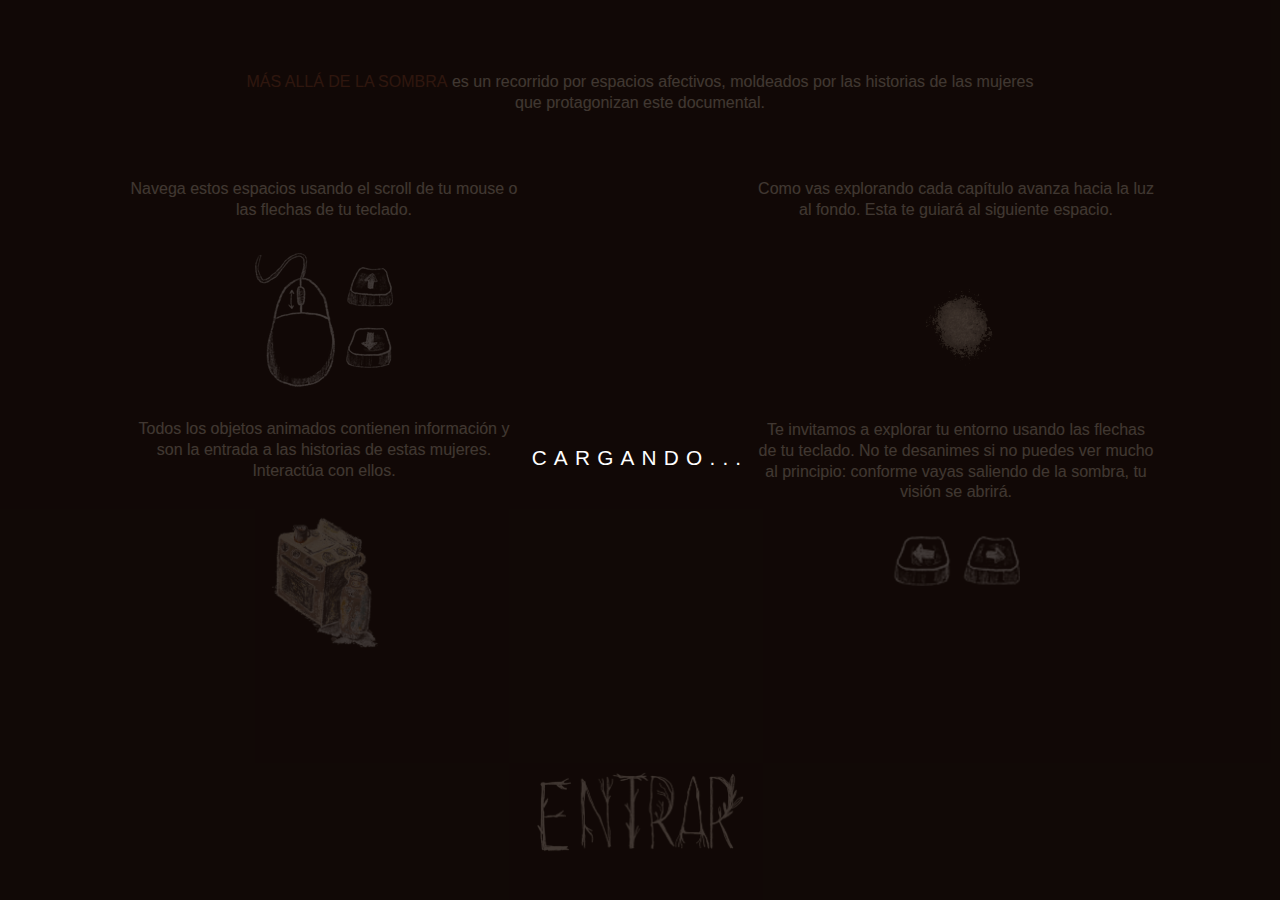
==== commit 5c7837c2: "Change madls identity to gif" ====
--- a/madls/index.html
+++ b/madls/index.html
@@ -64,7 +64,8 @@
 			<div class="instrucciones__bloque instrucciones__bloque--mitad">
 				<p>Como vas explorando cada capítulo avanza hacia la luz al fondo. Esta te guiará al siguiente espacio.</p>
 				<figure>
-					<img src="assets/imgs/img__instruc__luz.gif" alt="">
+					<!-- <img src="assets/imgs/img__instruc__luz.gif" alt=""> -->
+					<img src="../assets/Luz_Fin_Tunel_2.gif">
 				</figure>
 				<p>Te invitamos a explorar tu entorno usando las flechas de tu teclado. No te desanimes si no puedes ver mucho al principio: conforme vayas saliendo de la sombra, tu visión se abrirá.</p>
 				<figure>
@@ -95,7 +96,8 @@
 			<img src="assets/imgs/icon__menu.png" alt="">
 		</button>
 		<a href="index.html" class="inter__btn inter__btn--logo">
-			<img src="assets/imgs/logo--black.png" alt="Más allá de la sombra">
+			<!-- <img src="assets/imgs/logo--black.png" alt="Más allá de la sombra"> -->
+			<img src="assets/imgs/img__titulo--esp.gif" alt="Más allá de la sombra">
 		</a>
 	</div>
 	
